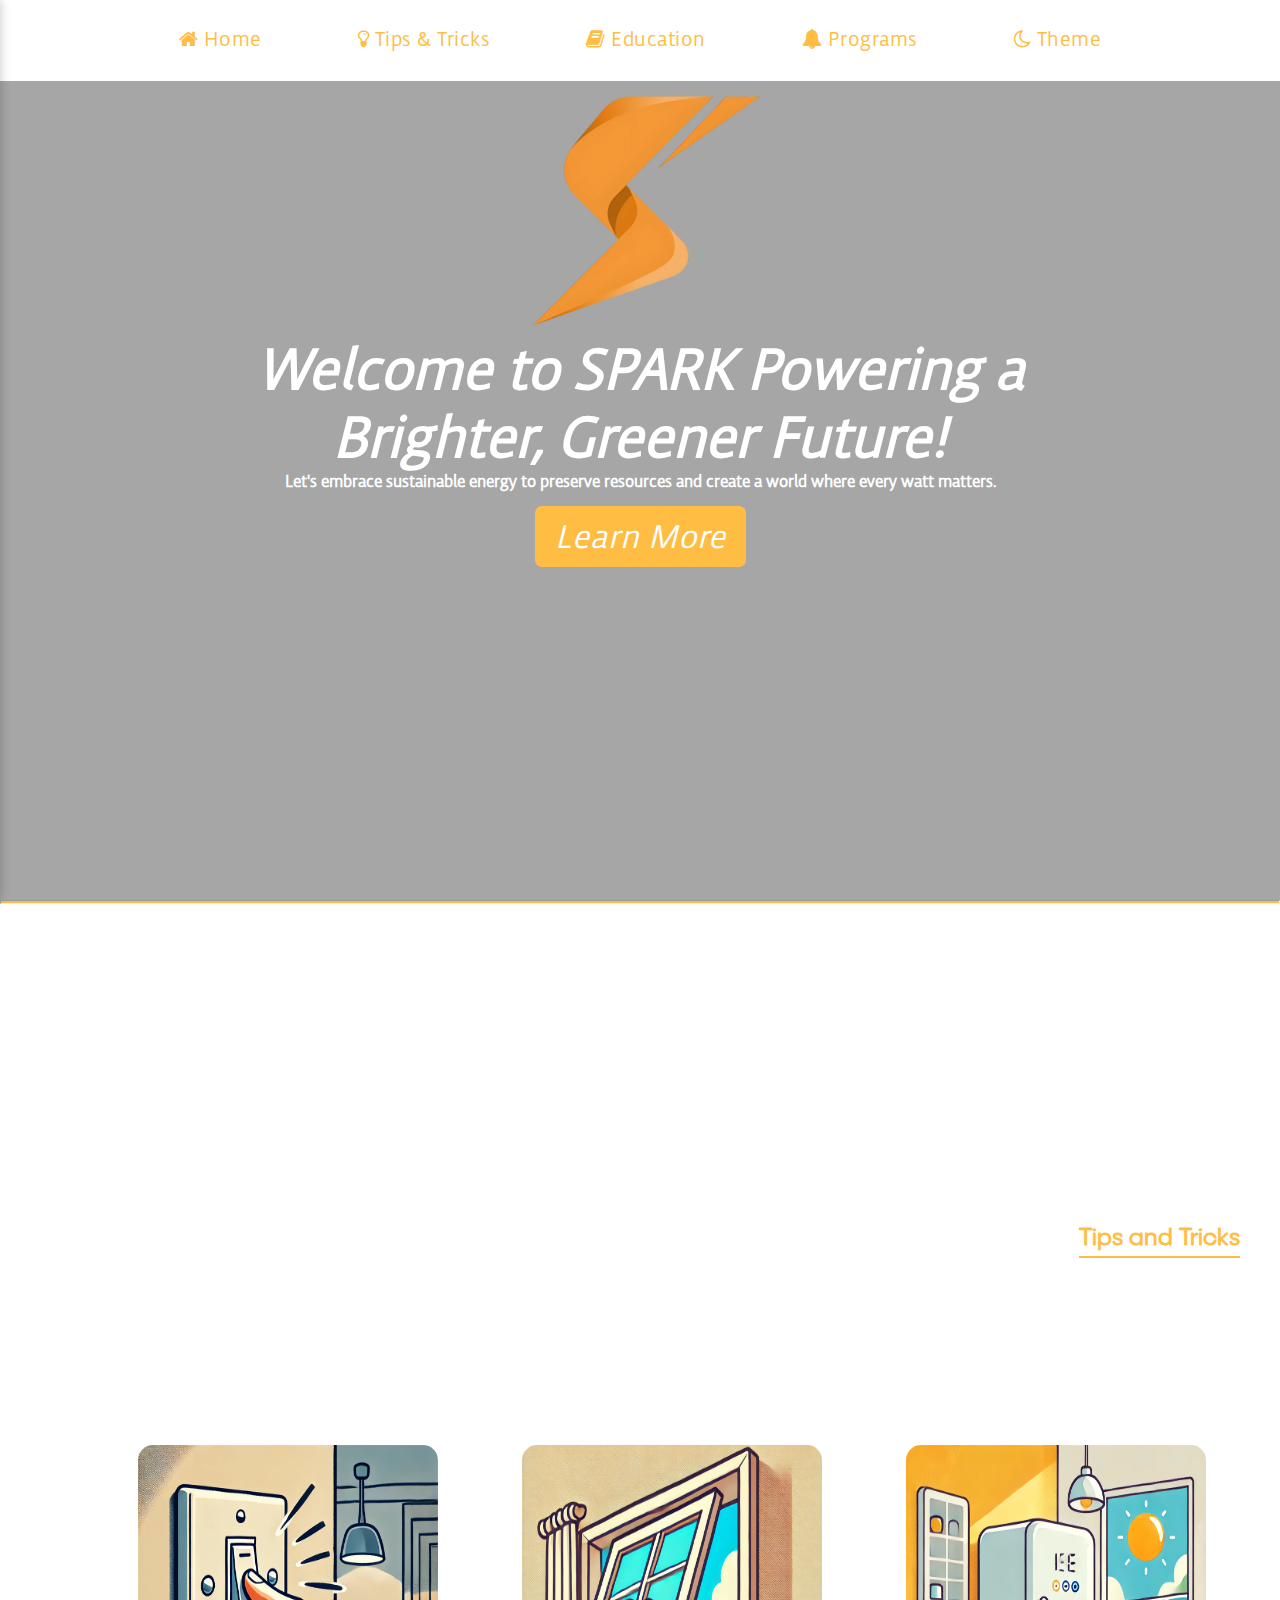
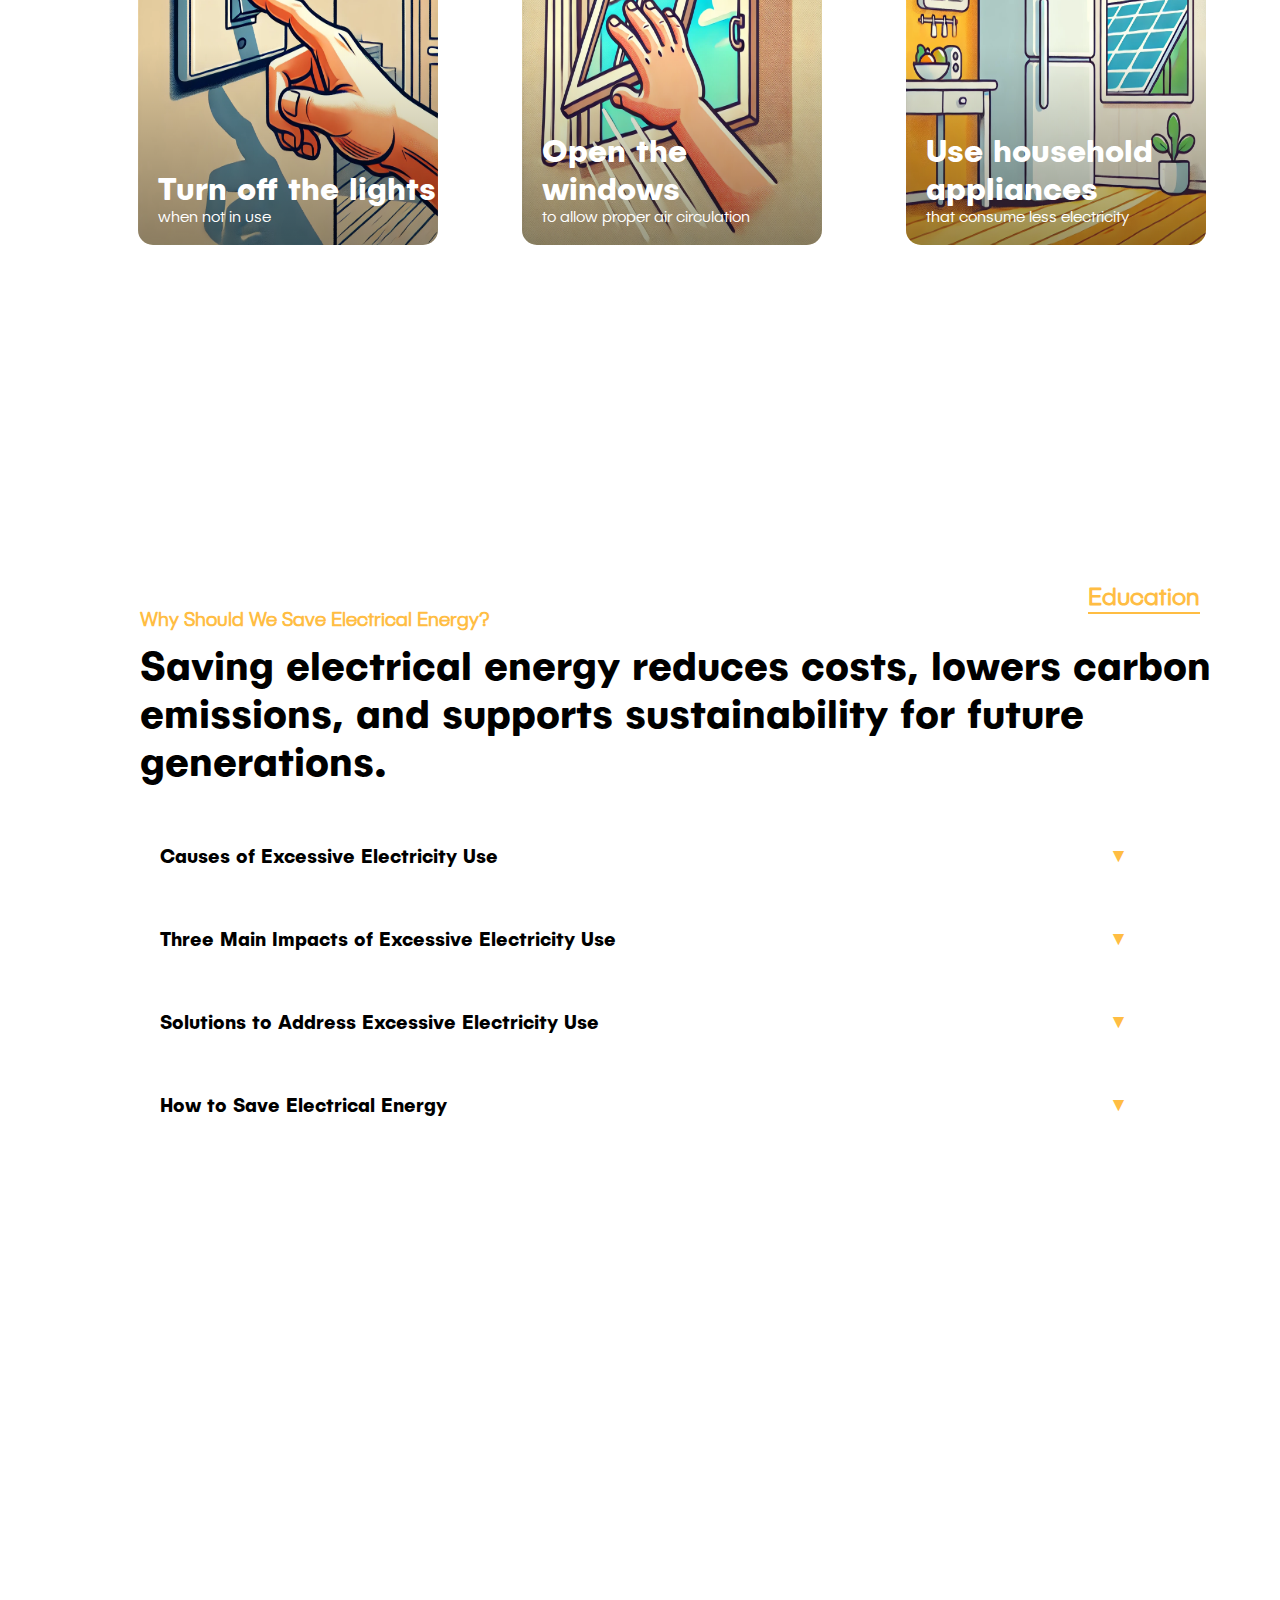
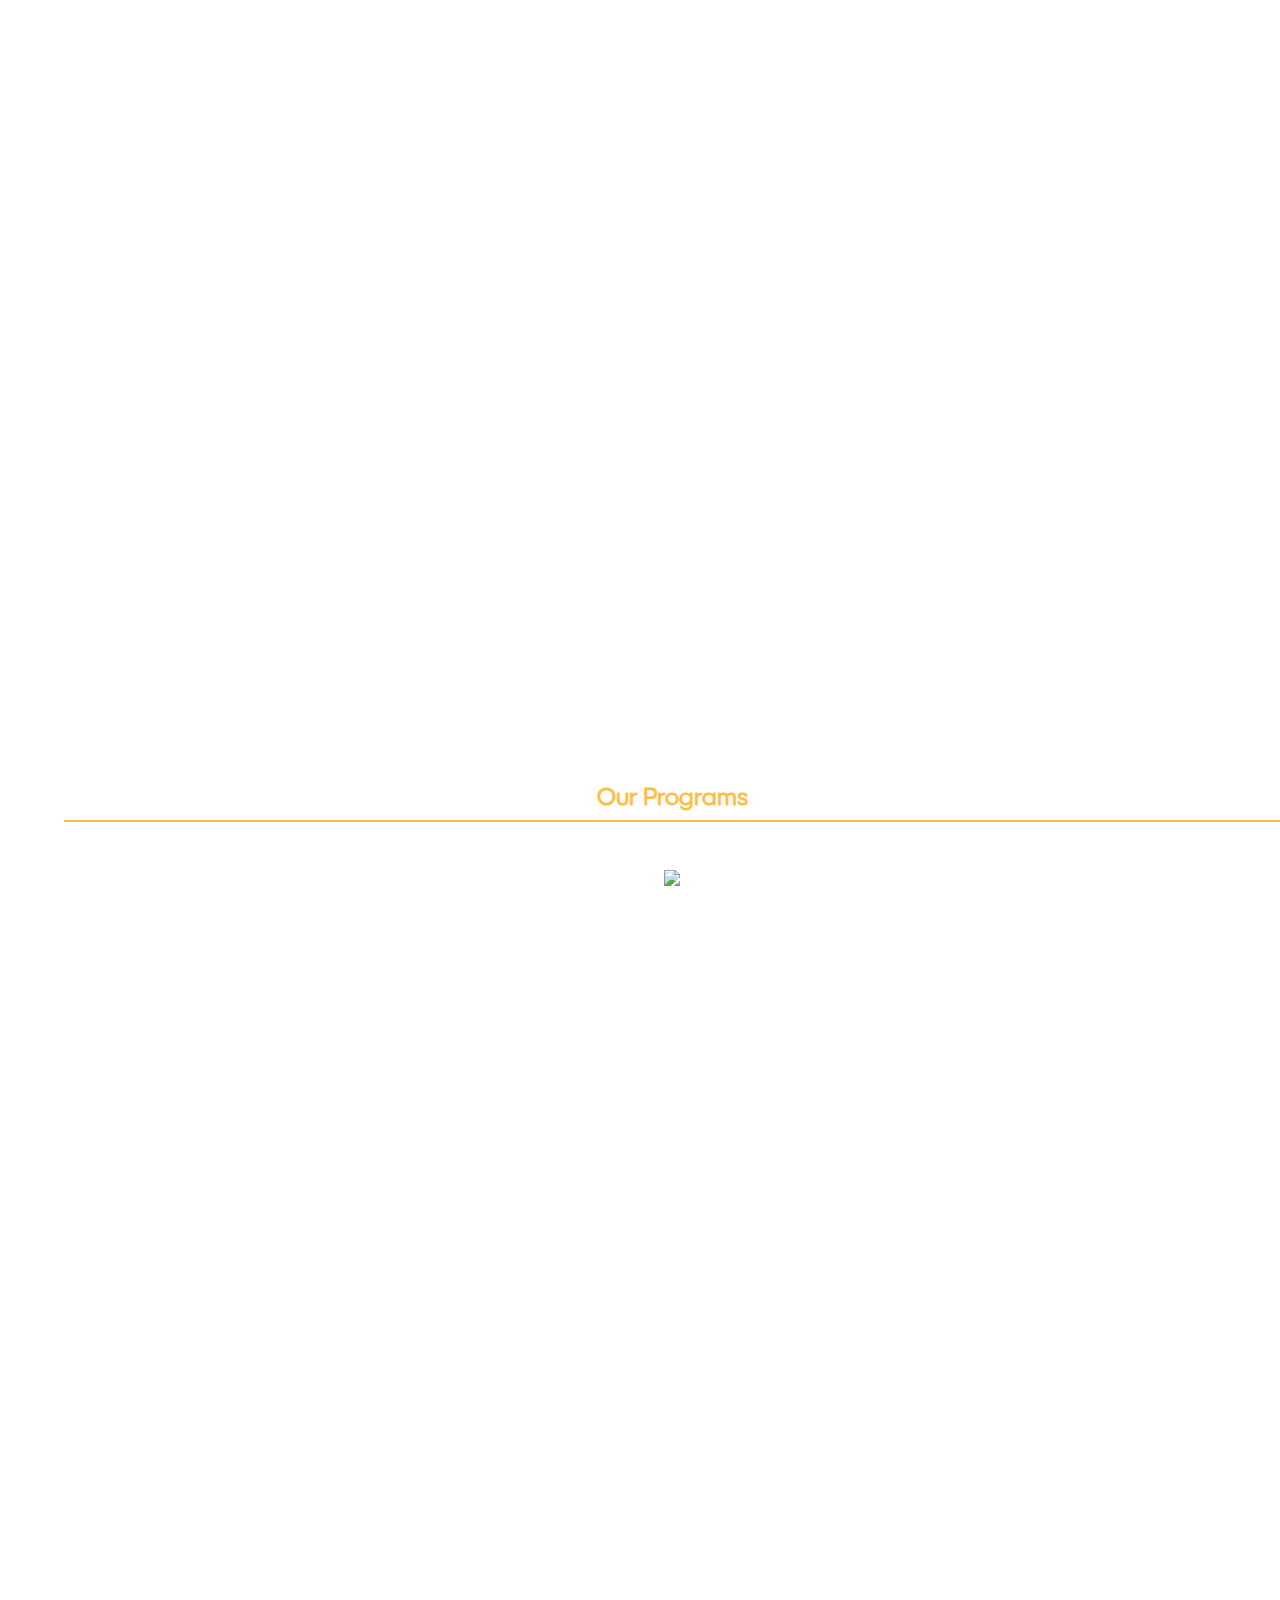
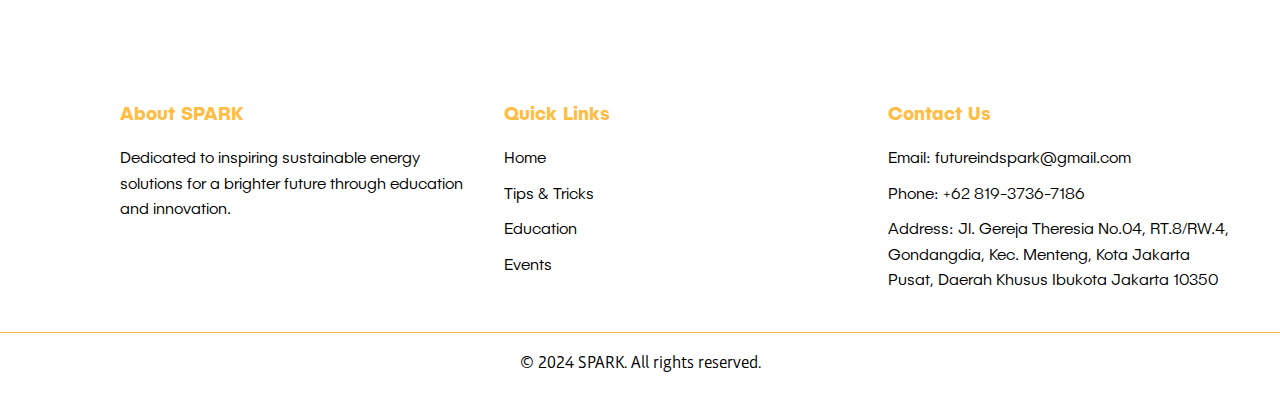
==== index.html @ 45be84cf "first commit" ====
<!DOCTYPE html>
<html lang="en">
  <head>
    <meta charset="UTF-8" />
    <meta name="viewport" content="width=device-width, initial-scale=1.0" />
    <title>S.P.A.R.K.</title>
    <link rel="stylesheet" href="style.css" />
    <link
      rel="stylesheet"
      href="https://cdnjs.cloudflare.com/ajax/libs/font-awesome/4.7.0/css/font-awesome.min.css"
    />
  </head>
  <body>
    <div class="absolute-nav">
      <img src="img/Spark.svg" alt="" />
      <div class="items">
        <a href="#home"><i class="fa fa-home" aria-hidden="true"></i></a>
        <a href="#tat"><i class="fa fa-lightbulb-o" arxia-hidden="true"></i></a>
        <a href="#education"><i class="fa fa-book" aria-hidden="true"></i></a>
        <a href="#event"><i class="fa fa-bell" aria-hidden="true"></i></a>
        <a href="#" id="darkModeToggleLeft"
          ><i class="fa fa-moon-o" aria-hidden="true"></i
        ></a>
      </div>
    </div>

      <!-- MULAI HP -->
      <div class="navhp">
        <div class="menu-icon" onclick="toggleMenu()">☰</div>
        <div class="menu">
          <div class="navhp-item">
            <a href="#home"><i class="fa fa-home" aria-hidden="true"></i>&nbsp;Home</a>
          </div>
          <div class="navhp-item">
            <a href="#tat"
              ><i class="fa fa-lightbulb-o" aria-hidden="true"></i>&nbsp;Tips &
              Tricks</a
            >
          </div>
          <div class="navhp-item">
            <a href="#education"
              ><i class="fa fa-book" aria-hidden="true"></i>&nbsp;Education</a>
          </div>
          <div class="navhp-item">
            <a href="#event"
              ><i class="fa fa-bell" aria-hidden="true"></i>&nbsp;Programs</a>
          </div>
          <div class="navhp-item">
            <a href="#" id="darkModeToggle"
              ><i class="fa fa-moon-o" aria-hidden="true"></i>&nbsp;Theme</a>
          </div>
        </div>
      </div>
      
      <script>
function toggleMenu() {
  const menu = document.querySelector('.menu');
  
  // Add or remove the 'active' class to apply the animation
  if (menu.classList.contains('active')) {
    menu.classList.remove('active');
    setTimeout(() => (menu.style.display = 'none')); // Wait for animation before hiding
  } else {
    menu.style.display = 'flex'; // Show menu
    setTimeout(() => menu.classList.add('active')); // Add 'active' after a short delay
  }
}

      </script>
<!-- END HP -->

    <div class="page-1" id="home">
      <div class="title">
        <img src="img/Spark.svg" alt="" />
        <i><h1>Welcome to SPARK Powering a Brighter, Greener Future!</h1></i>
        <h5>
          Let's embrace sustainable energy to preserve resources and create a
          world where every watt matters.
        </h5>
        <div class="btn">
          <a href="#abouts"><i>Learn More</i></a>
        </div>
      </div>
      <div class="navbar">
        <div class="navbar-item">
          <a href="#home"><i class="fa fa-home" aria-hidden="true"></i>&nbsp;Home</a>
        </div>
        <div class="navbar-item">
          <a href="#tat"
            ><i class="fa fa-lightbulb-o" aria-hidden="true"></i>&nbsp;Tips &
            Tricks</a
          >
        </div>
        <div class="navbar-item">
          <a href="#education"
            ><i class="fa fa-book" aria-hidden="true"></i>&nbsp;Education</a
          >
        </div>
        <div class="navbar-item">
          <a href="#event"
            ><i class="fa fa-bell" aria-hidden="true"></i>&nbsp;Programs</a
          >
        </div>
        <div class="navbar-item">
          <a href="#" id="darkModeToggle"
            ><i class="fa fa-moon-o" aria-hidden="true"></i>&nbsp;Theme</a
          >
        </div>
      </div>
    </div>
    <hr class="black-line1" />
    

    <div class="abot" id="abouts">
      <section id="about" class="hidden">
        <h1>About Us</h1>
        <p>
          Welcome to Spark! We are dedicated to inspiring people to adopt smart
          energy solutions for a sustainable future. <br />
          We offer innovative ideas, practical tips, and interactive games to
          help reduce electricity waste and create a better planet. <br />Join
          us in taking small steps that lead to significant changes toward
          energy-efficient and responsible living!
        </p>
      </section>
      <script>
        document.addEventListener("DOMContentLoaded", () => {
          const aboutSection = document.getElementById("about");

          const observer = new IntersectionObserver(
            (entries) => {
              entries.forEach((entry) => {
                if (entry.isIntersecting) {
                  aboutSection.classList.add("visible");
                } else {
                  aboutSection.classList.remove("visible");
                }
              });
            },
            { threshold: 0.8 }
          );

          observer.observe(aboutSection);
        });
      </script>
    </div>
    <div id="tat"></div>
    <div class="page-2">
      <h5>Tips and Tricks</h5>
      <div class="tat-box">
        <div class="tat-origin">
          <img
            src="img/DALL·E 2024-12-09 09.10.13 - A cartoon-style illustration of a hand reaching to turn off a light switch on a wall, with the hand in the motion of closing or flipping the switch do.webp"
            alt=""
          />
          <div class="text-box1">
            <h1>Turn off the lights</h1>
            <p>when not in use</p>
          </div>
        </div>
        <div class="tat-origin">
          <img
            src="img/DALL·E 2024-12-09 09.19.17 - A cartoon-style illustration of a hand reaching to open a window, with the hand in the motion of pushing the window upward. The setting is a simple, m.webp"
            alt=""
          />
          <div class="text-box1">
            <h1>Open the windows</h1>
            <p>to allow proper air circulation</p>
          </div>
        </div>
        <div class="tat-origin">
          <img
            src="img/DALL·E 2024-12-09 09.52.58 - A simple cartoon-style illustration showcasing energy-efficient appliances in a bright and cheerful indoor setting. The scene features a sleek energy-.webp"
            alt=""
          />
          <div class="text-box1">
            <h1>Use household appliances</h1>
            <p>that consume less electricity</p>
          </div>
        </div>
      </div>
    </div>

    <div class="page-3">
      <div class="jdledu" id="education"><h6>Education</h6></div>
      <div class="platform-selector">
        <div class="platforms-header">
          <h5>Why Should We Save Electrical Energy?</h5>
          <h2>
            Saving electrical energy reduces costs, lowers carbon emissions, and
            supports sustainability for future generations.
          </h2>
        </div>

        <div class="platforms-container">
          <div class="platform">
            <div class="platform-title">
              <h3>Causes of Excessive Electricity Use</h3>
              <span class="arrow">&#9660;</span>
            </div>
            <div class="platform-body">
              <p>
                • Inefficient electrical devices, such as incandescent bulbs.
                <br />
                • Electronics left on or in standby mode. <br />
                • Improper temperature settings on air conditioners and heaters.
                <br />
                • Habits like forgetting to turn off lights or electrical
                appliances.
              </p>
            </div>
          </div>

          <div class="platform">
            <div class="platform-title">
              <h3>Three Main Impacts of Excessive Electricity Use</h3>
              <span class="arrow">&#9660;</span>
            </div>
            <div class="platform-body">
              <p>
                <b>• Increased Carbon Emissions : </b>Overconsumption of
                electricity from fossil fuel power plants produces greenhouse
                gases, exacerbating climate change. <br />
                <b>• Energy Crisis : </b>Excessive use accelerates the depletion
                of non-renewable energy resources such as coal and natural gas.
                <br />
                <b>• High Electricity Bills : </b>Inefficient energy use
                directly raises household and business operating costs.
              </p>
            </div>
          </div>

          <div class="platform">
            <div class="platform-title">
              <h3>Solutions to Address Excessive Electricity Use</h3>
              <span class="arrow">&#9660;</span>
            </div>
            <div class="platform-body">
              <p>
                <b>• Reduce Carbon Emissions : </b>Use renewable energy sources,
                such as solar panels or eco-friendly alternatives, to replace
                fossil fuels. <br />
                <b>• Improve Energy Efficiency : </b>Utilize energy-saving
                devices and turn off electronics when not in use to minimize
                consumption. <br />
                <b>• Cost Management : </b>Educate the public about efficient
                consumption patterns and promote smart technologies like smart
                meters to help control energy usage.
              </p>
            </div>
          </div>

          <div class="platform">
            <div class="platform-title">
              <h3>How to Save Electrical Energy</h3>
              <span class="arrow">&#9660;</span>
            </div>
            <div class="platform-body">
              <p>
                • Use energy-efficient appliances. <br />
                • Turn off electrical devices when not in use. <br />
                • Maximize the use of natural light during the day. <br />
                • Choose LED lights, which consume less energy. <br />
                • Regularly inspect and maintain electrical devices to ensure
                efficiency
              </p>
            </div>
          </div>
        </div>
        <div class="gem" id="game">
          <section id="gems" class="hidden">
          <div class="jdlgem">
            <h3>Ready to Play?</h3>
            <p>
              Now that you’ve explored the basics of energy-saving, <br />it’s
              time to test your knowledge! <br />This game will challenge what
              you’ve learned in <br />
              a fun and interactive way. <br /><br />Are you ready to make smart
              energy choices?
            </p>
          </div>
          <div class="robot-container">
            <div class="cet" id="chat-bubble"><h1>!</h1></div>
            <img id="robot" src="img/SPARK-MASCOT.png" alt="Sparky Robot" />
            <div class="klik">
              <h2>Click Me!</h2>  
            </div>
          </div>                   
          <script>
const robot = document.getElementById('robot');
const chatBubble = document.getElementById('chat-bubble');
const robotContainer = document.querySelector('.robot-container'); // Ensure correct reference to the container

// Array of dialogues
const dialogues = [
"Hi, I’m Sparky! Ready to save energy and make smart choices together?",
  "Let’s explore ways to use energy efficiently. Are you with me?",
  "Saving energy isn’t just smart it’s fun! Let’s go!",
  "Every small step matters. Let’s make a big difference together!",
  "Ready to test your energy-saving knowledge? Let’s start!"
];

let firstClick = true; // Flag to track the first click

// Event listener for robot click
robot.addEventListener('click', () => {
  let dialogue;

  if (firstClick) {
    dialogue = "Hi, I’m Sparky! Ready to save energy and make smart choices together?";
    firstClick = false; // Reset the flag after the first click
  } else {
    dialogue = dialogues[Math.floor(Math.random() * dialogues.length)];
  }

  chatBubble.textContent = dialogue;
  chatBubble.style.display = 'block';
});

// Event listener for clicking outside the robot container
document.addEventListener('click', (event) => {
  if (!robotContainer.contains(event.target)) {
    chatBubble.style.display = 'none';
  }
});

          </script>

          <div class="btn play-btn">
            <a href="quiz.html"><i>Let's Play</i></a>
          </div>
        </div>

        <script>
          document.addEventListener("DOMContentLoaded", () => {
            const gemSection = document.getElementById("gems");

            const observer = new IntersectionObserver(
              (entries) => {
                entries.forEach((entry) => {
                  if (entry.isIntersecting) {
                    gemSection.classList.add("visible");
                  } else {
                    gemSection.classList.remove("visible");
                  }
                });
              },
              { threshold: 0.2 }
            );

            observer.observe(gemSection);
          });
        </script>
      </div>
    </div>

    <div class="page-4" id="event">
      <div class="jdleve">
        <h4>Our Programs</h4>
      </div>
      <!-- Slideshow container -->
<div class="slideshow-container">

  <!-- Full-width images with number and caption text -->
  <div class="mySlides fade">
    <img src="img/poster.svg" style="width:80%">
  </div>

  <div class="mySlides fade">
    <img src="img/comingsoon.svg" style="width:100%">
  </div>

  <div class="mySlides fade">
    <img src="img/comingsoon.svg" style="width:100%">
  </div>

  <!-- Next and previous buttons -->
  <a class="prev" onclick="plusSlides(-1)">&#10094;</a>
  <a class="next" onclick="plusSlides(1)">&#10095;</a>
</div>
<br>

<script>
  let slideIndex = 1;
showSlides(slideIndex);

// Next/previous controls
function plusSlides(n) {
  showSlides(slideIndex += n);
}

// Thumbnail image controls
function currentSlide(n) {
  showSlides(slideIndex = n);
}

function showSlides(n) {
  let i;
  let slides = document.getElementsByClassName("mySlides");
  let dots = document.getElementsByClassName("dot");
  if (n > slides.length) {slideIndex = 1}
  if (n < 1) {slideIndex = slides.length}
  for (i = 0; i < slides.length; i++) {
    slides[i].style.display = "none";
  }
  for (i = 0; i < dots.length; i++) {
    dots[i].className = dots[i].className.replace(" active", "");
  }
  slides[slideIndex-1].style.display = "block";
  dots[slideIndex-1].className += " active";
}
</script>
    </div>

    <script>
      window.addEventListener("scroll", function () {
        const absoluteNav = document.querySelector(".absolute-nav");
        if (window.scrollY >= window.innerHeight * 0.08) {
          absoluteNav.classList.add("show");
        } else {
          absoluteNav.classList.remove("show");
        }
      });
    </script>

    <div class="modal" id="modal1">
      <div class="modal-content">
        <span class="close">&times;</span>
        <h2>Turn off the lights when not in use</h2>
        <div class="modal-text">
          <div class="point">
            <b>Save Energy and Reduce Waste:</b>
            <p>
              Turning off lights when not in use helps conserve electricity,
              minimizing unnecessary energy consumption.
            </p>
          </div>
          <div class="point">
            <b>Lower Utility Bills:</b>
            <p>
              By switching off unused lights, households and businesses can
              reduce electricity expenses.
            </p>
          </div>
          <div class="point">
            <b>Environmental Benefits:</b>
            <p>
              Reducing energy use cuts carbon emissions, helping combat climate
              change and protect the environment.
            </p>
          </div>
          <div class="point">
            <b>Prolong Bulb Lifespan:</b>
            <p>
              Turning off lights extends the life of lightbulbs, reducing
              replacement frequency and waste.
            </p>
          </div>
          <div class="point">
            <b>Encourage Responsible Habits:</b>
            <p>
              It fosters awareness and mindfulness about energy conservation,
              creating a more sustainable future.
            </p>
          </div>
        </div>
      </div>
    </div>

    <div class="modal" id="modal2">
      <div class="modal-content">
        <span class="close">&times;</span>
        <h2>Open the windows to allow proper air circulation</h2>
        <div class="modal-text">
          <div class="point">
            <b>Reducing the use of air conditioners or fans:</b>
            <p>
              By opening windows, fresh air from outside can enter and replace
              the hot air inside the house, reducing the need to turn on cooling
              devices.
            </p>
          </div>
          <div class="point">
            <b>Improving natural ventilation:</b>
            <p>
              Natural air circulation helps maintain a comfortable room
              temperature without the need for electronic devices.
            </p>
          </div>
          <div class="point">
            <b>Reducing energy consumption:</b>
            <p>
              When indoor air circulates well, humidity and heat do not get
              trapped, reducing the need for dehumidifiers or other
              temperature-regulating devices.
            </p>
          </div>
          <div class="point">
            <b>Creating a more environmentally friendly effect:</b>
            <p>
              By reducing electricity consumption from cooling devices, carbon
              emissions from power plants are also decreased.
            </p>
          </div>
          <div class="point">
            <b>Lowering electricity costs:</b>
            <p>
              The reduced use of electricity for cooling devices results in
              lower monthly electricity bills.
            </p>
          </div>
        </div>
      </div>
    </div>

    <div class="modal" id="modal3">
      <div class="modal-content">
        <span class="close">&times;</span>
        <h2>Use household appliances that consume less electricity</h2>
        <div class="modal-text">
          <div class="point">
            <b>Reducing energy consumption:</b>
            <p>
              Using energy-efficient household appliances helps lower daily
              energy usage.
            </p>
          </div>
          <div class="point">
            <b>Lowering electricity costs:</b>
            <p>
              Appliances with low power consumption can help reduce monthly
              electricity bills.
            </p>
          </div>
          <div class="point">
            <b>Reducing environmental impact:</b>
            <p>
              By using less energy, greenhouse gas emissions can be minimized,
              contributing to environmental preservation.
            </p>
          </div>
          <div class="point">
            <b>Increasing energy efficiency:</b>
            <p>
              Energy-efficient appliances are designed to operate optimally with
              less electricity.
            </p>
          </div>
          <div class="point">
            <b>Supporting energy sustainability:</b>
            <p>
              Using energy-saving appliances helps reduce dependence on
              non-renewable energy resources.
            </p>
          </div>
          <div class="point">
            <b>Extending the lifespan of appliances:</b>
            <p>
              Energy-saving technology is often designed to minimize
              overheating, which prolongs the lifespan of devices.
            </p>
          </div>
        </div>
      </div>
    </div>

    <!-- Education-->

    <!-- end of Education-->

    <script>
      // Get all modals
      const modals = document.querySelectorAll(".modal");

      // Get all buttons that open modals
      const btns = document.querySelectorAll(".tat-origin");

      // Get all close buttons
      const closes = document.querySelectorAll(".close");

      // Add click event to each button
      btns.forEach((btn, index) => {
        btn.onclick = function () {
          modals[index].style.display = "block";
          document.body.style.overflow = "hidden"; // Prevent background scrolling
        };
      });

      // Add click event to all close buttons
      closes.forEach((close) => {
        close.onclick = function () {
          const modal = close.closest(".modal");
          modal.style.display = "none";
          document.body.style.overflow = "auto"; // Re-enable scrolling
        };
      });

      // Close modal when clicking outside
      window.onclick = function (event) {
        modals.forEach((modal) => {
          if (event.target == modal) {
            modal.style.display = "none";
            document.body.style.overflow = "auto"; // Re-enable scrolling
          }
        });
      };
    </script>

    <script>
      // Get both toggle buttons
      const darkModeToggle = document.getElementById("darkModeToggle");
      const darkModeToggleLeft = document.getElementById("darkModeToggleLeft");
      const moonIcon = darkModeToggle.querySelector("i");
      const moonIconLeft = darkModeToggleLeft.querySelector("i");

      // Check for saved theme preference
      const savedTheme = localStorage.getItem("theme");
      if (savedTheme) {
        document.documentElement.setAttribute("data-theme", savedTheme);
        if (savedTheme === "dark") {
          moonIcon.classList.remove("fa-moon-o");
          moonIcon.classList.add("fa-sun-o");
          moonIconLeft.classList.remove("fa-moon-o");
          moonIconLeft.classList.add("fa-sun-o");
        }
      }

      // Function to toggle theme
      function toggleTheme(e) {
        e.preventDefault();
        const currentTheme =
          document.documentElement.getAttribute("data-theme");
        const newTheme = currentTheme === "dark" ? "light" : "dark";

        // Toggle both icons
        if (newTheme === "dark") {
          moonIcon.classList.remove("fa-moon-o");
          moonIcon.classList.add("fa-sun-o");
          moonIconLeft.classList.remove("fa-moon-o");
          moonIconLeft.classList.add("fa-sun-o");
        } else {
          moonIcon.classList.remove("fa-sun-o");
          moonIcon.classList.add("fa-moon-o");
          moonIconLeft.classList.remove("fa-sun-o");
          moonIconLeft.classList.add("fa-moon-o");
        }

        // Set theme
        document.documentElement.setAttribute("data-theme", newTheme);
        localStorage.setItem("theme", newTheme);
      }

      // Add click listeners to both buttons
      darkModeToggle.addEventListener("click", toggleTheme);
      darkModeToggleLeft.addEventListener("click", toggleTheme);
    </script>

    <!-- Add this script before closing body tag -->
    <script>
      // Platform accordion functionality
      document.addEventListener("DOMContentLoaded", function () {
        const platforms = document.querySelectorAll(".platform");

        platforms.forEach((platform) => {
          const title = platform.querySelector(".platform-title");
          const body = platform.querySelector(".platform-body");

          // Set initial height to 0
          body.style.maxHeight = "0px";

          title.addEventListener("click", () => {
            const isActive = platform.classList.contains("active");

            // Close all platforms
            platforms.forEach((p) => {
              p.classList.remove("active");
              p.querySelector(".platform-body").style.maxHeight = "0px";
            });

            // If this platform wasn't active, open it
            if (!isActive) {
              platform.classList.add("active");
              body.style.maxHeight = body.scrollHeight + "px";
            }
          });
        });
      });
    </script>

    <footer class="footer">
      <div class="footer-content">
        <div class="footer-section">
          <h3>About SPARK</h3>
          <p>
            Dedicated to inspiring sustainable energy solutions for a brighter
            future through education and innovation.
          </p>
        </div>
        <div class="footer-section">
          <h3>Quick Links</h3>
          <a href="#">Home</a>
          <a href="#tat">Tips & Tricks</a>
          <a href="#">Education</a>
          <a href="quiz.html">Events</a>
        </div>
        <div class="footer-section">
          <h3>Contact Us</h3>
          <p>Email: futureindspark@gmail.com</p>
          <p>Phone: +62 819-3736-7186</p>
          <p>
            Address: Jl. Gereja Theresia No.04, RT.8/RW.4, Gondangdia, Kec.
            Menteng, Kota Jakarta Pusat, Daerah Khusus Ibukota Jakarta 10350
          </p>
        </div>
      </div>
      <div class="footer-bottom">
        <p>&copy; 2024 SPARK. All rights reserved.</p>
      </div>
    </footer>
  </body>
</html>
---- style.css ----
* {
  margin: 0;
  padding: 0;
  font-family: var(--mainfont);
  transition: background-color 0.3s ease, color 0.3s ease;
}
html {
  overflow-x: hidden;
}
body {
  overflow-x: hidden;
  background-color: var(--background-color);
  color: var(--text-color);
  transition: all 0.3s ease;
}
@font-face {
  font-family: "Tipperary";
  src: url("./fonts/Tipperary\ eText\ W01\ Regular.ttf") format("truetype");
}
@font-face {
  font-family: "PublicaSansRound-Bd";
  src: url("./fonts/PublicaSansRound-Bd.otf") format("truetype");
}
@font-face {
  font-family: "PublicaSansRound-Lt";
  src: url("./fonts/PublicaSansRound-Lt.otf") format("truetype");
}
:root {
  --mainfont: Tipperary;
  --secondaryfont: PublicaSansRound-Bd;
  --thirdfont: PublicaSansRound-Lt;
  --maincolor: #ffbd43;
  --background-color: white;
  --text-color: black;
  --nav-bg: white;
  --modal-bg: white;
  --gradient-color: rgba(0, 0, 0, 0.4);
  --gradient-opacity: 0.4;
}

/* Dark mode colors */
[data-theme="dark"] {
  --background-color: #1a1a1a;
  --text-color: white;
  --nav-bg: #2d2d2d;
  --modal-bg: #2d2d2d;
  --gradient-color: rgba(0, 0, 0, 0.6);
  --gradient-opacity: 0.6;
}

@media screen and (min-width: 1200px) {
  .navhp {
    display: none;
  }
  .absolute-nav {
    width: 5%;
    height: 100vh;
    background-color: var(--nav-bg);
    position: fixed;
    z-index: 100;
    display: flex;
    flex-direction: column;
    justify-content: flex-start;
    align-items: center;
    transform: translateX(-100%);
    transition: transform 0.3s ease;
    box-shadow: 0px 0px 10px rgba(0, 0, 0, 0.233);
  }

  .absolute-nav.show {
    transform: translateX(0);
  }
  .absolute-nav img {
    width: 100%;
    padding: 1rem;
    margin-bottom: 2rem;
  }
  .items {
    display: flex;
    flex-direction: column;
    gap: 3.5rem;
    align-items: center;
  }

  .items a {
    display: flex;
    justify-content: center;
    align-items: center;
    width: 40px;
    height: 40px;
    border-radius: 7px;
    color: var(--maincolor);
    text-decoration: none;
    overflow: hidden;
    transition: all 0.2s ease-in;
    position: relative;
  }

  .items a i {
    font-size: 1.5rem;
  }

  .items a:hover {
    background: var(--maincolor);
    box-shadow: 0 0 30px 5px var(--maincolor);
    transition: all 0.2s ease-out;
    color: white;
    cursor: pointer;
  }

  .items a::before {
    content: "";
    display: block;
    width: 0;
    height: 86%;
    position: absolute;
    top: 7%;
    left: 0;
    opacity: 0;
    background: #fff;
    box-shadow: 0 0 50px 30px #fff;
    transform: skewX(-20deg);
    transition: transform 0.5s ease-in-out;
  }

  .items a:hover::before {
    animation: sh02 0.5s 0s linear;
  }
  .navp {
    display: none;
  }
  .navbar {
    width: 100%;
    height: 9vh;
    position: absolute;
    top: 0px;
    left: 50%;
    transform: translateX(-50%);
    display: flex;
    justify-content: center;
    align-items: center;
    gap: 3.5rem;
    background-color: var(--nav-bg);
    transition: all 0.3s ease;
  }
  .navbar-item a {
    display: inline-block; /* Ensure it behaves like a button */
    position: relative;
    padding: 10px 20px;
    border-radius: 7px;
    font-size: 20px;
    color: var(--maincolor);
    text-decoration: none; /* Remove underline */
    overflow: hidden;
    box-shadow: 0 0 0 0 transparent;
    transition: all 0.2s ease-in; /* Smooth transition */
    font-weight: 500;
    letter-spacing: 0.5px;
  }

  .navbar-item a:hover {
    background: var(--maincolor);
    box-shadow: 0 0 30px 5px var(--maincolor);
    transition: all 0.2s ease-out;
    color: white;
  }

  .navbar-item a:hover::before {
    animation: sh02 0.5s 0s linear;
  }

  .navbar-item a::before {
    content: "";
    display: block;
    width: 0;
    height: 86%;
    position: absolute;
    top: 7%;
    left: 0;
    opacity: 0;
    background: #fff;
    box-shadow: 0 0 50px 30px #fff;
    transform: skewX(-20deg);
    transition: transform 0.5s ease-in-out;
  }

  @keyframes sh02 {
    from {
      opacity: 0;
      left: 0%;
    }

    50% {
      opacity: 1;
    }

    to {
      opacity: 0;
      left: 100%;
    }
  }

  .navbar-item a:active {
    box-shadow: 0 0 0 0 transparent;
    transform: scale(0.95); /* Slight scaling effect on click */
    transition: transform 0.1s ease-in;
  }

  .page-1 {
    background-image: linear-gradient(
        rgba(0, 0, 0, 0.349),
        rgba(0, 0, 0, 0.349)
      ),
      url(img/bg\ landing.png);
    background-size: cover;
    background-position: center;
    height: 100vh;
    width: 100%;
    position: relative;
    overflow: hidden;
    padding-top: 0;
  }
  .abot {
    height: 33vh;
    width: 100%;
    padding-top: 1rem;
    text-align: center;
  }
  .abot h1 {
    font-family: var(--secondaryfont);
  }
  .hidden {
    margin-top: 3vw;
    margin-bottom: 3vw;
    opacity: 0;
    transform: translateY(35px);
    transition: opacity 2s ease-out, transform 2s ease-out;
  }
  .visible {
    opacity: 1;
    transform: translateY(0);
  }
  .black-line {
    width: 100%;
    height: 4px;
    background-color: var(--maincolor);
    box-shadow: 0 0 10px 2px #fff, 0 0 20px 4px #fff; /* White glow effect */
    animation: glow 1.5s infinite alternate;
    box-shadow: 0 0 10px #ffbd43 0 0 20px #ffbd43, 0 0 30px #ffbd43,
      0 0 40px #ffbd43; /* Creates a strong neon glow */
    animation: neonGlow 1.5s infinite alternate;
  }

  @keyframes neonGlow {
    0% {
      box-shadow: 0 0 5px #ffbd43, 0 0 10px #ffbd43, 0 0 20px #ffbd43;
    }
    100% {
      box-shadow: 0 0 15px #ffbd43, 0 0 30px #ffbd43, 0 0 40px #ffbd43; /* Brighter glow intensity */
    }
  }

  .black-line1 {
    width: 100%;
    height: 4px;
    background-color: var(--maincolor);
    box-shadow: 0 0 10px 2px #fff, 0 0 20px 4px #fff; /* White glow effect */
    animation: glow 1.5s infinite alternate;
    box-shadow: 0 0 10px #ffbd43 0 0 20px #ffbd43, 0 0 30px #ffbd43,
      0 0 40px #ffbd43; /* Creates a strong neon glow */
    animation: neonGlow 1.5s infinite alternate;
  }

  .abot p {
    font-family: var(--thirdfont);
    line-height: 2;
    margin-top: 1vw;
  }
  .page-1 .title {
    width: 100%;
    height: fit-content;
    margin-right: auto;
    margin-left: auto;
    z-index: 2;
    position: relative;
    text-align: center;
    justify-content: center;
    position: relative;
    top: 5rem;
    color: white;
    transition: 500ms;
  }
  .page-1 h1 {
    font-size: 3.5rem;
    width: 75%;
    margin-right: auto;
    margin-left: auto;
  }
  .page-1 h5 {
    font-size: 1rem;
  }
  .page-1 .title:hover {
    filter: drop-shadow(1px 1px 20px #ffdb9a);
  }
  .page-1 .tbl {
    background-color: rgba(0, 0, 0, 0.432);
    border-radius: 10px;
    border-color: white;
    padding: 1rem;
    padding-left: 2rem;
    border: 1px solid;
    padding-right: 2rem;
    color: white;
    margin-top: 3rem;
    text-decoration: none;
  }
  .page-1 .title img {
    width: 35%;
  }
  .page-1 .title a {
    position: relative;
    top: 15px;
    text-decoration: none;
    font-size: 2rem;
    color: white;
    font-family: var(--thirdfont);
    background: var(--maincolor);
  }

  .page-2 {
    width: 100%;
    height: 100vh;
    position: relative;
    background-color: var(--background-color);
    transition: all 0.3s ease;
    padding-top: 80px;
  }
  .page-2 h5 {
    position: absolute;
    right: 40px;
    top: 20px;
    color: var(--maincolor);
    font-size: 1.5rem;
    border-bottom: solid 2px;
    border-color: var(--maincolor);
    padding-bottom: 6px;
    font-family: var(--thirdfont);
  }
  .tat-box {
    width: 90%;
    margin-left: 7.5%;
    height: 25rem;
    position: relative;
    top: 20%;
    display: flex;
    flex-direction: row;
    justify-content: space-around;
    align-items: center;
  }
  .tat-origin {
    position: relative;
    border-radius: 15px;
    height: 100%;
    width: 26%;
    transition: transform 0.3s ease;
  }

  .tat-origin::after {
    content: "";
    position: absolute;
    bottom: 0;
    left: 0;
    width: 100%;
    height: 50%;
    background: linear-gradient(
      to top,
      rgba(0, 0, 0, var(--gradient-opacity)),
      transparent
    );
    border-radius: 15px;
    pointer-events: none;
    transition: opacity 0.3s ease;
  }

  .tat-origin img {
    width: 100%;
    height: 100%;
    border-radius: 15px;
    transition: all 0.3s ease;
  }
  .tat-origin:hover {
    transform: scale(1.05);
  }
  .tat-origin:hover img {
    filter: brightness(0.8);
  }
  .tat-box:has(.tat-origin:hover) .tat-origin img {
    filter: blur(10px);
  }
  .tat-origin:hover img {
    filter: brightness(0.8) !important;
  }
  .text-box1 {
    position: absolute;
    left: 20px;
    bottom: 20px;
    z-index: 1; /* Ensure text stays above gradient */
  }
  .text-box1 h1 {
    color: white;
    text-shadow: 2px 2px 2px --maincolor;
    font-family: var(--secondaryfont);
  }
  .text-box1 p {
    color: white;
    font-family: var(--thirdfont);
  }
  .btn a {
    display: inline-block; /* Ensure it behaves like a button */
    position: relative;
    padding: 10px 20px;
    border-radius: 7px;
    font-size: 20px;
    color: white;
    background-color: var(--maincolor);
    text-decoration: none; /* Remove underline */
    overflow: hidden;
    box-shadow: 0 0 0 0 transparent;
    transition: all 0.2s ease-in; /* Smooth transition */
    font-weight: 500;
    letter-spacing: 1px;
  }

  .btn a:hover {
    background: var(--maincolor);
    box-shadow: 0 0 30px 5px var(--maincolor);
    transition: all 0.2s ease-out;
    color: white;
  }

  .btn a:hover::before {
    animation: sh02 0.5s 0s linear;
  }

  .btn a::before {
    content: "";
    display: block;
    width: 0;
    height: 86%;
    position: absolute;
    top: 7%;
    left: 0;
    opacity: 0;
    background: #fff;
    box-shadow: 0 0 50px 30px #fff;
    transform: skewX(-20deg);
    transition: transform 0.5s ease-in-out;
  }

  @keyframes sh02 {
    from {
      opacity: 0;
      left: 0%;
    }

    50% {
      opacity: 1;
    }

    to {
      opacity: 0;
      left: 100%;
    }
  }

  .btn a:active {
    box-shadow: 0 0 0 0 transparent;
    transform: scale(0.95); /* Slight scaling effect on click */
    transition: transform 0.1s ease-in;
  }

  /* Modal styles */
  .close {
    position: absolute;
    top: 10px;
    right: 10px;
    width: 40px;
    height: 40px;
    display: flex;
    align-items: center;
    justify-content: center;
    font-size: 1.5rem;
    border-radius: 50%;
    background-color: var(--maincolor, yellow);
    z-index: 1001;

    color: white;
    cursor: pointer;
    transition: transform 0.3s ease, background-color 0.3s ease;
  }

  .close:hover {
    background-color: orange;
    transform: rotate(90deg);
  }
  .modal {
    display: none;
    position: fixed;
    z-index: 1000;
    left: 0;
    top: 0;
    width: 100%;
    height: 100vh;
    background-color: rgba(0, 0, 0, 0.4);
    overflow: hidden;
  }

  .modal.closing {
    opacity: 0;
    pointer-events: none;
  }

  .modal-content {
    background-color: var(--modal-bg);
    margin: 5% auto;
    padding: 20px;
    width: 90%;
    height: 100vh;
    box-shadow: 0 5px 15px rgba(0, 0, 0, 0.3);
    border-radius: 10px;
    position: relative;
    animation: modalSlide 0.5s ease-out;
    will-change: transform;
    color: var(--text-color);
    transition: all 0.3s ease;
    overflow: hidden;
  }

  @keyframes modalSlide {
    from {
      transform: translateY(1000px);
      opacity: 0;
    }
    to {
      transform: translateY(0);
      opacity: 1;
    }
  }

  @keyframes modalSlideOut {
    from {
      transform: translateY(0);
      opacity: 1;
    }
    to {
      transform: translateY(1000px);
      opacity: 0;
    }
  }

  .modal.closing .modal-content {
    animation: modalSlideOut 0.5s ease-out;
  }

  .modal-text {
    padding: 20px;
  }

  .point {
    margin-bottom: 20px;
  }

  .point b {
    display: block;
    margin-bottom: 5px;
  }

  .point p {
    margin: 0;
    padding-left: 20px;
  }

  .modal-content h2 {
    margin-bottom: 20px;
    font-family: var(--thirdfont);
    color: var(--maincolor);
  }

  .modal-content p {
    margin-bottom: 30px;
    line-height: 1.6;
    font-family: var(--thirdfont);
  }

  .modal-buttons {
    display: flex;
    gap: 15px;
    justify-content: flex-end;
  }

  .modal-button {
    padding: 10px 20px;
    border: none;
    border-radius: 4px;
    cursor: pointer;
    font-size: 16px;
    transition: all 0.3s ease;
  }

  .primary-button {
    background-color: var(--maincolor);
    color: white;
  }

  .primary-button:hover {
    background-color: #e5a93d;
  }

  .secondary-button {
    background-color: #f5f5f5;
    color: #333;
  }

  .secondary-button:hover {
    background-color: #e0e0e0;
  }

  /* Make tat-origin clickable */
  .tat-origin {
    cursor: pointer;
  }

  /* edukasi */

  #edu {
    width: 100vw;
    height: 85vh;
  }

  #edu h1 {
    width: fit-content;
    margin: 50px 100px;
    text-align: left;
    color: #f6b430;
    border-bottom: solid #f6b430;
  }

  /* isi edu */

  .container {
    width: 75%;
    margin: 0 auto;
  }

  #edu .container h2 {
    text-align: center;
    margin: 40px 0;
    font-size: 30px;
  }

  .edu-con {
    width: 100%;
    display: flex;
    align-items: center;
    justify-content: space-between;
  }

  .edu-desk {
    width: 40%;
    display: flex;
    flex-direction: column;
    align-items: center;
    text-align: center;
  }

  .edu-desk p {
    margin-top: 20px;
  }

  .de-edu {
    width: 50%;
    height: 400px;
    display: flex;
    flex-wrap: wrap;
    justify-content: space-between;
  }

  .edu-box {
    width: 45%;
  }

  /* end of edukasi */

  /* Popular Platforms Section */
  .page-3 {
    padding: 10px 20px;
    background-color: var(--background-color);
    transition: all 0.3s ease;
    position: relative;
    height: 200vh;
    width: 100%;
    padding-top: 80px;
  }
  .page-3 .jdledu h6 {
    position: absolute;
    right: 80px;
    margin-bottom: 20px;
    font-family: var(--thirdfont);
    color: var(--maincolor);
    padding-bottom: 2px;
    border-bottom: solid 2px var(--maincolor);
    border-color: var(--maincolor);
    font-size: 1.5rem;
  }
  .platforms-header {
    max-width: 1200px;
    margin: 0 auto 40px;
  }
  .platform-selector {
    margin-left: 120px;
  }
  .platforms-header h5 {
    color: var(--maincolor);
    font-size: 1.2rem;
    margin-bottom: 10px;
    font-family: var(--thirdfont);
    margin-top: 2vw;
  }

  .platforms-header h2 {
    color: var(--text-color);
    font-size: 2.5rem;
    font-family: var(--secondaryfont);
  }

  .platforms-container {
    max-width: 1200px;
    margin: 0 auto;
    display: flex;
    flex-direction: column;
    gap: 20px;
  }

  .platform {
    background-color: var(--nav-bg);
    border-radius: 15px;
    overflow: hidden;
    transition: all 0.3s ease;
    width: 90%;
  }

  .platform-title {
    padding: 20px;
    display: flex;
    justify-content: space-between;
    align-items: center;
    cursor: pointer;
    user-select: none;
  }

  .platform-title h3 {
    color: var(--text-color);
    font-family: var(--secondaryfont);
    font-size: 1.2rem;
    margin: 0;
  }

  .arrow {
    color: var(--maincolor);
    transition: transform 0.3s ease;
    font-size: 1.2rem;
  }

  .platform.active .arrow {
    transform: rotate(180deg);
  }

  .platform-body {
    max-height: 0;
    overflow: hidden;
    transition: max-height 0.3s ease-in-out;
    padding: 0 20px;
  }

  .platform.active .platform-body {
    max-height: 500px;
    padding: 0 20px 20px;
  }

  .platform-body p {
    color: var(--text-color);
    font-family: var(--thirdfont);
    line-height: 1.6;
    margin: 0;
    opacity: 0;
    transform: translateY(20px);
    transition: all 0.3s ease;
  }
  .platform-body b {
    font-family: var(--secondaryfont);
  }
  .platform.active .platform-body p {
    opacity: 1;
    transform: translateY(0);
  }

  .platform:hover {
    transform: translateX(10px);
  }
  .gem {
    margin-top: 10rem;
    height: 65vh;
    width: 95%;
  }
  .gem h3 {
    font-family: var(--secondaryfont);
    color: var(--maincolor);
    font-size: 3rem;
  }
  .gem p {
    color: var(--text-color);
    font-family: var(--secondaryfont);
    font-size: 1.2rem;
    margin-bottom: 1.5rem;
    margin-top: 2rem;
  }
  .jdlgem {
    line-height: 1.5;
  }
  .gem .robot-container {
    width: 50%;
    height: 400px;
    position: relative;
    left: 50%;
    bottom: 300px;
    display: flex; /* Enables flexbox */
    flex-direction: column; /* Stack elements vertically */
    align-items: center; /* Center-align children horizontally */
    justify-content: center; /* Center-align children vertically */
    text-align: center; /* Ensures inline elements are centered */
  }

  .gem .robot-container .klik h2 {
    font-family: var(--mainfont);
    color: var(--maincolor);
    padding: 20px 30px;
    border-radius: 15px;
    transform: rotate(-2deg);
    width: fit-content;
    animation: float 2s infinite ease-in-out;
  }

  #chat-bubble {
    display: flex;
    font-weight: bold;
    background: var(--maincolor);
    color: white;
    width: fit-content;
    border-radius: 10px;
    padding: 15px 40px;
    box-shadow: 0 0 30px 5px var(--maincolor);
    font-family: var(--thirdfont);
    font-size: 14px;
    text-align: center;
    animation: fade-in 0.3s ease-in-out;
    margin-bottom: 30px;
  }

  #robot {
    width: 300px;
    cursor: pointer;
    animation: float 2s infinite ease-in-out;
  }

  .play-btn {
    position: absolute;
    top: 20rem;
  }

  @keyframes float {
    0%,
    100% {
      transform: translateY(0);
    }
    50% {
      transform: translateY(-10px);
    }
  }

  @keyframes fade-in {
    from {
      opacity: 0;
    }
    to {
      opacity: 1;
    }
  }

  /* Page-4 */
  .page-4 {
    height: 100vh;
    width: 95%;
    margin-left: 5%;
    padding-top: 80px;
    margin-bottom: 60px;
  }
  .page-4 h4 {
    text-align: center;
    font-family: var(--thirdfont);
    color: var(--maincolor);
    padding-bottom: 10px;
    margin-bottom: 10px;
    border-bottom: solid 2px var(--maincolor);
    border-color: var(--maincolor);
    font-size: 1.5rem;
  }

  * {
    box-sizing: border-box;
  }

  /* Slideshow container */
  .slideshow-container {
    max-width: 1000px;
    position: relative;
    margin: auto;
  }

  /* Hide the images by default */
  .mySlides {
    display: none;
    margin-top: 3rem;
  }
  .slideshow-container .mySlides {
    align-items: center;
    text-align: center;
    justify-content: center;
    display: flex;
  }

  /* Next & previous buttons */
  .prev,
  .next {
    cursor: pointer;
    position: absolute;
    top: 50%;
    width: auto;
    margin-top: -22px;
    padding: 16px;
    color: white;
    font-weight: bold;
    font-size: 18px;
    transition: 0.6s ease;
    border-radius: 0 3px 3px 0;
    user-select: none;
  }

  /* Position the "next button" to the right */
  .next {
    right: 0;
    border-radius: 3px 0 0 3px;
  }

  /* On hover, add a black background color with a little bit see-through */
  .prev:hover,
  .next:hover {
    background-color: rgba(0, 0, 0, 0.8);
  }

  /* Caption text */
  .text {
    color: #f2f2f2;
    font-size: 15px;
    padding: 8px 12px;
    position: absolute;
    bottom: 8px;
    width: 100%;
    text-align: center;
  }

  /* Number text (1/3 etc) */
  .numbertext {
    color: #f2f2f2;
    font-size: 12px;
    padding: 8px 12px;
    position: absolute;
    top: 0;
  }
  /* Fading animation */
  .fade {
    animation-name: fade;
    animation-duration: 1.5s;
  }

  @keyframes fade {
    from {
      opacity: 0.4;
    }
    to {
      opacity: 1;
    }
  }
  /* Simple fade in animation */
  .char {
    opacity: 0;
    transition: opacity 0.15s ease;
    display: inline-block;
  }

  .char.revealed {
    opacity: 1;
  }

  .content-item {
    padding: 15px 20px;
  }

  .content-item p:first-child {
    margin-left: 0 !important; /* Force remove left margin for first item */
    padding-left: 0 !important; /* Force remove left padding for first item */
  }

  .content-item p {
    color: var(--text-color);
    line-height: 1.6;
    font-family: var(--thirdfont);
    opacity: 0;
    transform: translateY(20px);
    transition: all 0.5s ease;
    padding: 10px 0;
    margin: 0;
    list-style-position: inside;
  }

  .item {
    margin-bottom: 15px;
  }

  .item:last-child {
    margin-bottom: 0;
  }

  .item p:first-child {
    margin-bottom: 5px;
  }

  .item p:last-child {
    padding-left: 25px;
    margin-top: 3px;
  }

  .footer {
    width: 100%;
    background-color: var(--nav-bg);
    color: var(--text-color);
    padding: 40px 0;
    transition: all 0.3s ease;
  }

  .footer-content {
    width: 90%;
    margin: 0 auto;
    margin-left: 100px;
    display: flex;
    justify-content: space-between;
    align-items: flex-start;
  }

  .footer-section {
    flex: 1;
    padding: 0 20px;
  }

  .footer-section h3 {
    color: var(--maincolor);
    font-family: var(--secondaryfont);
    margin-bottom: 20px;
  }

  .footer-section p,
  .footer-section a {
    font-family: var(--thirdfont);
    line-height: 1.6;
    margin-bottom: 10px;
  }

  .footer-section a {
    color: var(--text-color);
    text-decoration: none;
    display: block;
    transition: color 0.3s ease;
  }

  .footer-section a:hover {
    color: var(--maincolor);
  }

  .footer-bottom {
    text-align: center;
    margin-top: 30px;
    padding-top: 20px;
    border-top: 1px solid var(--maincolor);
    font-family: var(--thirdfont);
  }
}

@media screen and (max-width: 768px) {
  .navhp {
    color: var(--maincolor);
    position: fixed;
    z-index: 10000;
    width: 100%;
    background-color: var(--background-color);
  }
  .navhp-item a {
    font-family: var(--thirdfont);
    text-decoration: none;
    color: var(--maincolor);
    padding: 5px;
    margin-left: 15px;
    font-size: 1.5rem;
    display: block;
    width: 90%;
    transition: all 500ms;
    border-radius: 10px;
    padding-left: 10px;
    padding-top: -2px;
  }
  .navhp-item a:hover {
    color: white;
    background-color: var(--maincolor);
  }
  .navhp-item {
    margin-bottom: 7px;
  }
  .navhp .menu-icon {
    font-size: 32px; /* Increase the font size */
    cursor: pointer;
    padding: 10px;
    transition: all 500ms;
  }
  .menu {
    display: none; /* Initially hidden */
    flex-direction: column;
    background: var(--background-color); /* Adjust as needed */
    overflow: hidden;
    width: 100%;
    height: 15rem;
    transform: translateY(-100%);
    opacity: 0;
  }

  .menu.active {
    display: flex;
    transform: translateY(0);
    opacity: 1;
  }

  .navbar {
    display: none;
  }
  .absolute-nav {
    display: none;
  }
  .absolute-nav.show {
    transform: translateX(0);
  }
  .absolute-nav img {
    width: 100%;
    padding: 1rem;
    margin-bottom: 2rem;
  }
  .items {
    display: flex;
    flex-direction: column;
    gap: 3.5rem;
    align-items: center;
  }

  .items a {
    display: flex;
    justify-content: center;
    align-items: center;
    width: 40px;
    height: 40px;
    border-radius: 7px;
    color: var(--maincolor);
    text-decoration: none;
    overflow: hidden;
    transition: all 0.2s ease-in;
    position: relative;
  }

  .items a i {
    font-size: 1.5rem;
  }

  .items a:hover {
    background: var(--maincolor);
    box-shadow: 0 0 30px 5px var(--maincolor);
    transition: all 0.2s ease-out;
    color: white;
    cursor: pointer;
  }

  .items a::before {
    content: "";
    display: block;
    width: 0;
    height: 86%;
    position: absolute;
    top: 7%;
    left: 0;
    opacity: 0;
    background: #fff;
    box-shadow: 0 0 50px 30px #fff;
    transform: skewX(-20deg);
    transition: transform 0.5s ease-in-out;
  }

  .items a:hover::before {
    animation: sh02 0.5s 0s linear;
  }

  @keyframes sh02 {
    from {
      opacity: 0;
      left: 0%;
    }

    50% {
      opacity: 1;
    }

    to {
      opacity: 0;
      left: 100%;
    }
  }

  .navbar-item a:active {
    box-shadow: 0 0 0 0 transparent;
    transform: scale(0.95); /* Slight scaling effect on click */
    transition: transform 0.1s ease-in;
  }

  .page-1 {
    background-image: linear-gradient(
        rgba(0, 0, 0, 0.349),
        rgba(0, 0, 0, 0.349)
      ),
      url(img/bg\ landing.png);
    background-size: cover;
    background-position: center;
    height: 100vh;
    width: 100%;
    position: relative;
    overflow: hidden;
    padding-top: 0;
  }
  .abot {
    height: 33vh;
    width: 100%;
    padding-top: 1rem;
    text-align: center;
  }
  .abot h1 {
    font-family: var(--secondaryfont);
  }
  .hidden {
    margin-top: 3vw;
    margin-bottom: 3vw;
    opacity: 0;
    transform: translateY(35px);
    transition: opacity 2s ease-out, transform 2s ease-out;
  }
  .visible {
    opacity: 1;
    transform: translateY(0);
  }
  .black-line {
    width: 100%;
    height: 4px;
    background-color: var(--maincolor);
    box-shadow: 0 0 10px 2px #fff, 0 0 20px 4px #fff; /* White glow effect */
    animation: glow 1.5s infinite alternate;
    box-shadow: 0 0 10px #ffbd43 0 0 20px #ffbd43, 0 0 30px #ffbd43,
      0 0 40px #ffbd43; /* Creates a strong neon glow */
    animation: neonGlow 1.5s infinite alternate;
  }

  @keyframes neonGlow {
    0% {
      box-shadow: 0 0 5px #ffbd43, 0 0 10px #ffbd43, 0 0 20px #ffbd43;
    }
    100% {
      box-shadow: 0 0 15px #ffbd43, 0 0 30px #ffbd43, 0 0 40px #ffbd43; /* Brighter glow intensity */
    }
  }

  .black-line1 {
    width: 100%;
    height: 4px;
    background-color: var(--maincolor);
    box-shadow: 0 0 10px 2px #fff, 0 0 20px 4px #fff; /* White glow effect */
    animation: glow 1.5s infinite alternate;
    box-shadow: 0 0 10px #ffbd43 0 0 20px #ffbd43, 0 0 30px #ffbd43,
      0 0 40px #ffbd43; /* Creates a strong neon glow */
    animation: neonGlow 1.5s infinite alternate;
  }

  .abot p {
    font-family: var(--thirdfont);
    line-height: 2;
    margin-top: 1vw;
  }
  .page-1 .title {
    width: 100%;
    height: fit-content;
    margin-right: auto;
    margin-left: auto;
    z-index: 2;
    position: relative;
    text-align: center;
    justify-content: center;
    position: relative;
    top: 5rem;
    color: white;
    transition: 500ms;
    margin-top: 40px;
  }
  .page-1 h1 {
    font-size: 2rem;
    width: 75%;
    margin-right: auto;
    margin-left: auto;
    margin-bottom: 10px;
  }
  .page-1 h5 {
    font-size: 1rem;
    width: 70%;
    margin-right: auto;
    margin-left: auto;
    margin-bottom: 10px;
  }
  .page-1 .title:hover {
    filter: drop-shadow(1px 1px 20px #ffdb9a);
  }
  .page-1 .tbl {
    background-color: rgba(0, 0, 0, 0.432);
    border-radius: 10px;
    border-color: white;
    padding: 1rem;
    padding-left: 2rem;
    border: 1px solid;
    padding-right: 2rem;
    color: white;
    margin-top: 3rem;
    text-decoration: none;
  }
  .page-1 .title img {
    width: 60%;
  }
  .page-1 .title a {
    position: relative;
    top: 15px;
    text-decoration: none;
    font-size: 2rem;
    color: white;
    font-family: var(--thirdfont);
    background: var(--maincolor);
  }

  .page-2 {
    width: 100%;
    height: 75rem;
    position: relative;
    background-color: var(--background-color);
    transition: all 0.3s ease;
  }
  .page-2 h5 {
    position: absolute;
    left: 50%;
    top: 35px;
    transform: translate(-50%);
    color: var(--maincolor);
    font-size: 1.5rem;
    border-bottom: solid 2px;
    border-color: var(--maincolor);
    padding-bottom: 6px;
    font-family: var(--thirdfont);
  }
  .tat-box {
    width: 90%;
    margin-left: 7.5%;
    height: 25rem;
    position: relative;
    top: 10%;
    display: flex;
    flex-direction: column;
    justify-content: space-around;
    align-items: center;
  }
  .tat-origin {
    position: relative;
    border-radius: 15px;
    height: 100%;
    width: 95%;
    transition: transform 0.3s ease;
    margin-bottom: 20px;
  }

  .tat-origin::after {
    content: "";
    position: absolute;
    bottom: 0;
    left: 0;
    width: 100%;
    height: 50%;
    background: linear-gradient(
      to top,
      rgba(0, 0, 0, var(--gradient-opacity)),
      transparent
    );
    border-radius: 15px;
    pointer-events: none;
    transition: opacity 0.3s ease;
  }

  .tat-origin img {
    width: 100%;
    height: 100%;
    border-radius: 15px;
    transition: all 0.3s ease;
  }
  .tat-origin:hover {
    transform: scale(1.05);
  }
  .tat-origin:hover img {
    filter: brightness(0.8);
  }
  .tat-box:has(.tat-origin:hover) .tat-origin img {
    filter: blur(10px);
  }
  .tat-origin:hover img {
    filter: brightness(0.8) !important;
  }
  .text-box1 {
    position: absolute;
    left: 20px;
    bottom: 20px;
    z-index: 1; /* Ensure text stays above gradient */
  }
  .text-box1 h1 {
    color: white;
    text-shadow: 2px 2px 2px --maincolor;
    font-family: var(--secondaryfont);
  }
  .text-box1 p {
    color: white;
    font-family: var(--thirdfont);
  }
  .btn a {
    display: inline-block; /* Ensure it behaves like a button */
    position: relative;
    padding: 10px 20px;
    border-radius: 7px;
    font-size: 20px;
    color: white;
    background-color: var(--maincolor);
    text-decoration: none; /* Remove underline */
    overflow: hidden;
    box-shadow: 0 0 0 0 transparent;
    transition: all 0.2s ease-in; /* Smooth transition */
    font-weight: 500;
    letter-spacing: 1px;
  }

  .btn a:hover {
    background: var(--maincolor);
    box-shadow: 0 0 30px 5px var(--maincolor);
    transition: all 0.2s ease-out;
    color: white;
  }

  .btn a:hover::before {
    animation: sh02 0.5s 0s linear;
  }

  .btn a::before {
    content: "";
    display: block;
    width: 0;
    height: 86%;
    position: absolute;
    top: 7%;
    left: 0;
    opacity: 0;
    background: #fff;
    box-shadow: 0 0 50px 30px #fff;
    transform: skewX(-20deg);
    transition: transform 0.5s ease-in-out;
  }

  @keyframes sh02 {
    from {
      opacity: 0;
      left: 0%;
    }

    50% {
      opacity: 1;
    }

    to {
      opacity: 0;
      left: 100%;
    }
  }

  .btn a:active {
    box-shadow: 0 0 0 0 transparent;
    transform: scale(0.95); /* Slight scaling effect on click */
    transition: transform 0.1s ease-in;
  }

  /* Modal styles */
  .close {
    position: absolute;
    top: 20px;
    margin-right: auto;
    margin-left: auto;
    width: 90%;
    height: 40px;
    display: flex;
    align-items: center;
    justify-content: center;
    font-size: 1.5rem;
    background-color: var(--maincolor, yellow);
    z-index: 1001;
    border-radius: 10px;
    color: white;
    cursor: pointer;
    transition: transform 0.3s ease, background-color 0.3s ease;
  }

  .close:hover {
    background-color: orange;
  }
  .modal {
    display: none;
    position: fixed;
    z-index: 1000;
    left: 0;
    top: 0;
    width: 100%;
    height: 100vh;
    background-color: rgba(0, 0, 0, 0.4);
    overflow: hidden;
  }

  .modal.closing {
    opacity: 0;
    pointer-events: none;
  }

  .modal-content {
    background-color: var(--modal-bg);
    margin: 5% auto;
    padding: 20px;
    width: 90%;
    height: 100vh;
    box-shadow: 0 5px 15px rgba(0, 0, 0, 0.3);
    border-radius: 10px;
    position: relative;
    top: 5rem;
    animation: modalSlide 0.5s ease-out;
    will-change: transform;
    color: var(--text-color);
    transition: all 0.3s ease;
    overflow-y: scroll;
  }

  @keyframes modalSlide {
    from {
      transform: translateY(1000px);
      opacity: 0;
    }
    to {
      transform: translateY(0);
      opacity: 1;
    }
  }

  @keyframes modalSlideOut {
    from {
      transform: translateY(0);
      opacity: 1;
    }
    to {
      transform: translateY(1000px);
      opacity: 0;
    }
  }

  .modal.closing .modal-content {
    animation: modalSlideOut 0.5s ease-out;
  }

  .modal-text {
    padding: 20px;
  }

  .point {
    margin-bottom: 20px;
  }

  .point b {
    display: block;
    margin-bottom: 5px;
  }

  .point p {
    margin: 0;
    padding-left: 20px;
  }

  .modal-content h2 {
    margin-top: 50px;
    margin-bottom: 20px;
    font-family: var(--thirdfont);
    color: var(--maincolor);
  }

  .modal-content p {
    margin-bottom: 30px;
    line-height: 1.6;
    font-family: var(--thirdfont);
  }

  .modal-buttons {
    display: flex;
    gap: 15px;
    justify-content: flex-end;
  }

  .modal-button {
    padding: 10px 20px;
    border: none;
    border-radius: 4px;
    cursor: pointer;
    font-size: 16px;
    transition: all 0.3s ease;
  }

  .primary-button {
    background-color: var(--maincolor);
    color: white;
  }

  .primary-button:hover {
    background-color: #e5a93d;
  }

  .secondary-button {
    background-color: #f5f5f5;
    color: #333;
  }

  .secondary-button:hover {
    background-color: #e0e0e0;
  }

  /* Make tat-origin clickable */
  .tat-origin {
    cursor: pointer;
  }

  /* edukasi */

  #edu {
    width: 100vw;
    height: 85vh;
  }

  #edu h1 {
    width: fit-content;
    margin: 50px 100px;
    text-align: left;
    color: #f6b430;
    border-bottom: solid #f6b430;
  }

  /* isi edu */

  .container {
    width: 75%;
    margin: 0 auto;
  }

  #edu .container h2 {
    text-align: center;
    margin: 40px 0;
    font-size: 30px;
  }

  .edu-con {
    width: 100%;
    display: flex;
    align-items: center;
    justify-content: space-between;
  }

  .edu-desk {
    width: 40%;
    display: flex;
    flex-direction: column;
    align-items: center;
    text-align: center;
  }

  .edu-desk p {
    margin-top: 20px;
  }

  .de-edu {
    width: 50%;
    height: 400px;
    display: flex;
    flex-wrap: wrap;
    justify-content: space-between;
  }

  .edu-box {
    width: 45%;
  }

  /* end of edukasi */

  /* Popular Platforms Section */
  .page-3 {
    padding: 10px 20px;
    transition: all 0.3s ease;
    position: relative;
    height: 135rem;
    width: 100%;
    padding-top: 80px;
  }
  .page-3 .jdledu h6 {
    position: absolute;
    top: 30px;
    left: 50%;
    transform: translate(-50%);
    font-family: var(--thirdfont);
    color: var(--maincolor);
    padding-bottom: 2px;
    border-bottom: solid 2px var(--maincolor);
    border-color: var(--maincolor);
    font-size: 1.5rem;
  }
  .platforms-header {
    max-width: 1200px;
    margin: 0 auto 40px;
  }
  .platforms-header h5 {
    color: var(--maincolor);
    font-size: 1.2rem;
    margin-bottom: 10px;
    font-family: var(--thirdfont);
    margin-top: 2vw;
  }

  .platforms-header h2 {
    color: var(--text-color);
    font-size: 1.5rem;
    font-family: var(--secondaryfont);
  }

  .platforms-container {
    max-width: 1200px;
    margin: 0 auto;
    display: flex;
    flex-direction: column;
    gap: 20px;
  }

  .platform {
    background-color: var(--nav-bg);
    border-radius: 15px;
    overflow: hidden;
    transition: all 0.3s ease;
    width: 90%;
  }

  .platform-title {
    padding: 20px;
    display: flex;
    justify-content: space-between;
    align-items: center;
    cursor: pointer;
    user-select: none;
  }

  .platform-title h3 {
    color: var(--text-color);
    font-family: var(--secondaryfont);
    font-size: 1.2rem;
    margin: 0;
  }

  .arrow {
    color: var(--maincolor);
    transition: transform 0.3s ease;
    font-size: 1.2rem;
  }

  .platform.active .arrow {
    transform: rotate(180deg);
  }

  .platform-body {
    max-height: 0;
    overflow: hidden;
    transition: max-height 0.3s ease-in-out;
    padding: 0 20px;
  }

  .platform.active .platform-body {
    max-height: 500px;
    padding: 0 20px 20px;
  }

  .platform-body p {
    color: var(--text-color);
    font-family: var(--thirdfont);
    line-height: 1.6;
    margin: 0;
    opacity: 0;
    transform: translateY(20px);
    transition: all 0.3s ease;
  }
  .platform-body b {
    font-family: var(--secondaryfont);
  }
  .platform.active .platform-body p {
    opacity: 1;
    transform: translateY(0);
  }

  .platform:hover {
    transform: translateX(10px);
  }
  .gem {
    position: relative;
    padding-top: 4.5rem;
    margin-left: 1rem;
  }
  .gem h3 {
    font-family: var(--secondaryfont);
    color: var(--maincolor);
    font-size: 3rem;
  }
  .gem p {
    color: var(--text-color);
    font-family: var(--secondaryfont);
    font-size: 1.2rem;
    margin-bottom: 1.5rem;
    margin-top: 2rem;
  }
  .jdlgem {
    line-height: 1.5;
  }

  .gem .robot-container {
    width: 100%;
    height: fit-content;
    float: right;
    display: flex; /* Enables flexbox */
    flex-direction: column; /* Stack elements vertically */
    align-items: center; /* Center-align children horizontally */
    justify-content: center; /* Center-align children vertically */
    text-align: center; /* Ensures inline elements are centered */
  }

  .gem .robot-container .klik h2 {
    margin-right: auto;
    margin-left: auto;
    font-family: var(--mainfont);
    color: var(--maincolor);
    padding: 20px;
    padding-right: 30px;
    padding-left: 30px;
    border-radius: 15px;
    transform: rotate(-2deg);
    width: fit-content;
    animation: float 2s infinite ease-in-out;
  }
  #chat-bubble {
    font-weight: bold;
    background: var(--maincolor);
    color: white;
    border-radius: 10px;
    padding: 15px 40px;
    box-shadow: 0 0 30px 5px var(--maincolor);
    font-family: var(--thirdfont);
    font-size: 14px;
    text-align: center;
    animation: fade-in 0.3s ease-in-out;
    margin-bottom: 20px;
  }

  #robot {
    width: 200px;
    cursor: pointer;
    animation: float 2s infinite ease-in-out;
  }

  .play-btn {
    width: 100%;
    text-align: center;
    position: absolute;
    bottom: -25rem;
  }
  .play-btn a {
    width: 90%;
  }

  @keyframes float {
    0%,
    100% {
      transform: translateY(0);
    }
    50% {
      transform: translateY(-10px);
    }
  }

  @keyframes fade-in {
    from {
      opacity: 0;
    }
    to {
      opacity: 1;
    }
  }

  /* Page-4 */
  .page-4 {
    height: fit-content;
    width: 95%;
    margin-left: 5%;
    margin-bottom: 10px;
  }
  .page-4 h4 {
    margin-top: 80px;
    margin-right: auto;
    margin-left: auto;
    width: fit-content;
    text-align: center;
    font-family: var(--thirdfont);
    color: var(--maincolor);
    padding-bottom: 10px;
    margin-bottom: 10px;
    border-bottom: solid 2px var(--maincolor);
    border-color: var(--maincolor);
    font-size: 1.5rem;
  }

  * {
    box-sizing: border-box;
  }

  /* Slideshow container */
  .slideshow-container {
    max-width: 1000px;
    position: relative;
    margin: auto;
  }

  /* Hide the images by default */
  .mySlides {
    display: none;
    margin-top: 3rem;
  }
  .slideshow-container .mySlides {
    align-items: center;
    text-align: center;
    justify-content: center;
    display: flex;
  }

  /* Next & previous buttons */
  .prev,
  .next {
    cursor: pointer;
    position: absolute;
    top: 50%;
    width: auto;
    margin-top: -22px;
    padding: 16px;
    color: white;
    font-weight: bold;
    font-size: 18px;
    transition: 0.6s ease;
    border-radius: 0 3px 3px 0;
    user-select: none;
  }

  /* Position the "next button" to the right */
  .next {
    right: 0;
    border-radius: 3px 0 0 3px;
  }

  /* On hover, add a black background color with a little bit see-through */
  .prev:hover,
  .next:hover {
    background-color: rgba(0, 0, 0, 0.8);
  }

  /* Caption text */
  .text {
    color: #f2f2f2;
    font-size: 15px;
    padding: 8px 12px;
    position: absolute;
    bottom: 8px;
    width: 100%;
    text-align: center;
  }

  /* Number text (1/3 etc) */
  .numbertext {
    color: #f2f2f2;
    font-size: 12px;
    padding: 8px 12px;
    position: absolute;
    top: 0;
  }
  /* Fading animation */
  .fade {
    animation-name: fade;
    animation-duration: 1.5s;
  }

  @keyframes fade {
    from {
      opacity: 0.4;
    }
    to {
      opacity: 1;
    }
  }
  /* Simple fade in animation */
  .char {
    opacity: 0;
    transition: opacity 0.15s ease;
    display: inline-block;
  }

  .char.revealed {
    opacity: 1;
  }

  .content-item {
    padding: 15px 20px;
  }

  .content-item p:first-child {
    margin-left: 0 !important; /* Force remove left margin for first item */
    padding-left: 0 !important; /* Force remove left padding for first item */
  }

  .content-item p {
    color: var(--text-color);
    line-height: 1.6;
    font-family: var(--thirdfont);
    opacity: 0;
    transform: translateY(20px);
    transition: all 0.5s ease;
    padding: 10px 0;
    margin: 0;
    list-style-position: inside;
  }

  .item {
    margin-bottom: 15px;
  }

  .item:last-child {
    margin-bottom: 0;
  }

  .item p:first-child {
    margin-bottom: 5px;
  }

  .item p:last-child {
    padding-left: 25px;
    margin-top: 3px;
  }

  .footer {
    width: 100%;
    background-color: var(--nav-bg);
    color: var(--text-color);
    transition: all 0.3s ease;
  }

  .footer-content {
    width: 90%;
    margin: 0 auto;
    margin-left: 20px;
    display: flex;
    justify-content: space-between;
    align-items: flex-start;
    flex-direction: column;
  }

  .footer-section {
    flex: 1;
    padding: 0 20px;
  }

  .footer-section h3 {
    color: var(--maincolor);
    font-family: var(--secondaryfont);
    margin-top: 30px;
    margin-bottom: 5px;
  }

  .footer-section p,
  .footer-section a {
    font-family: var(--thirdfont);
    line-height: 1.6;
  }

  .footer-section a {
    color: var(--text-color);
    text-decoration: none;
    display: block;
    transition: color 0.3s ease;
  }

  .footer-section a:hover {
    color: var(--maincolor);
  }

  .footer-bottom {
    text-align: center;
    margin-top: 30px;
    padding-top: 20px;
    border-top: 1px solid var(--maincolor);
    font-family: var(--thirdfont);
  }
}
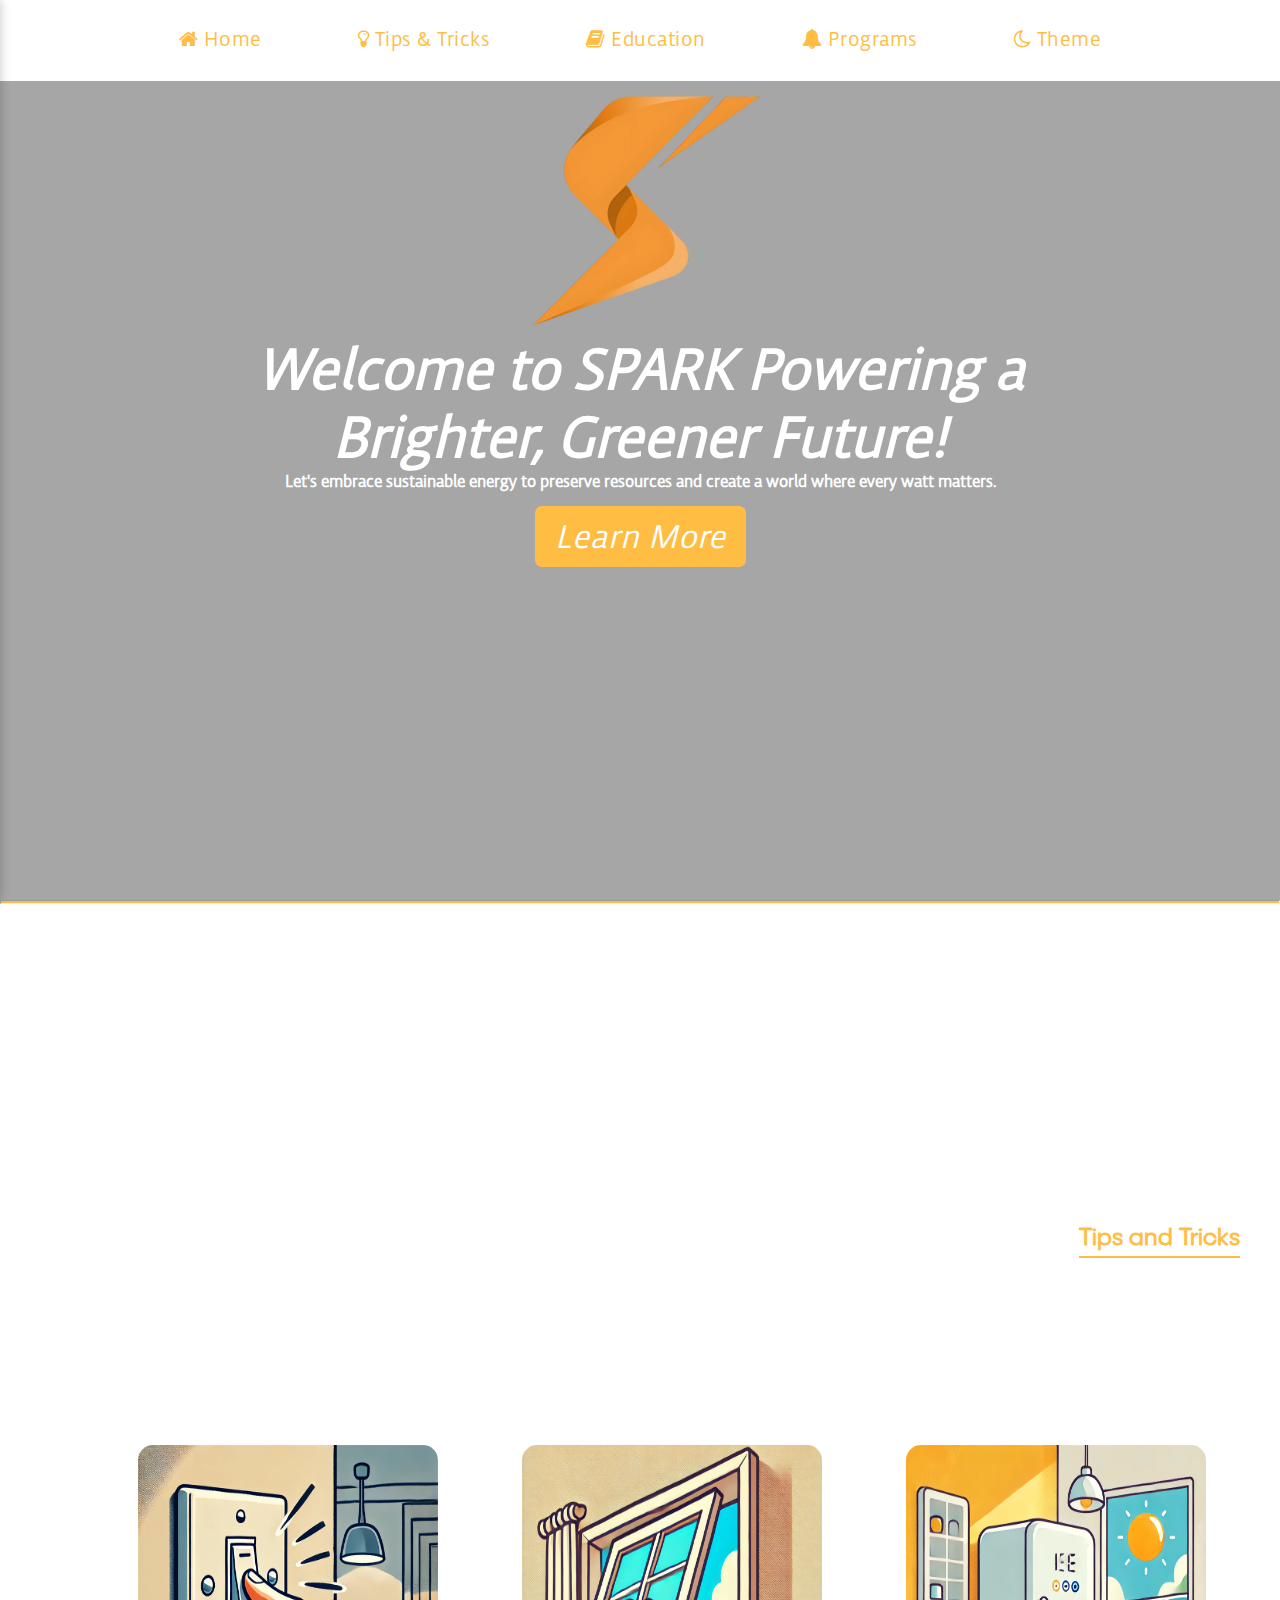
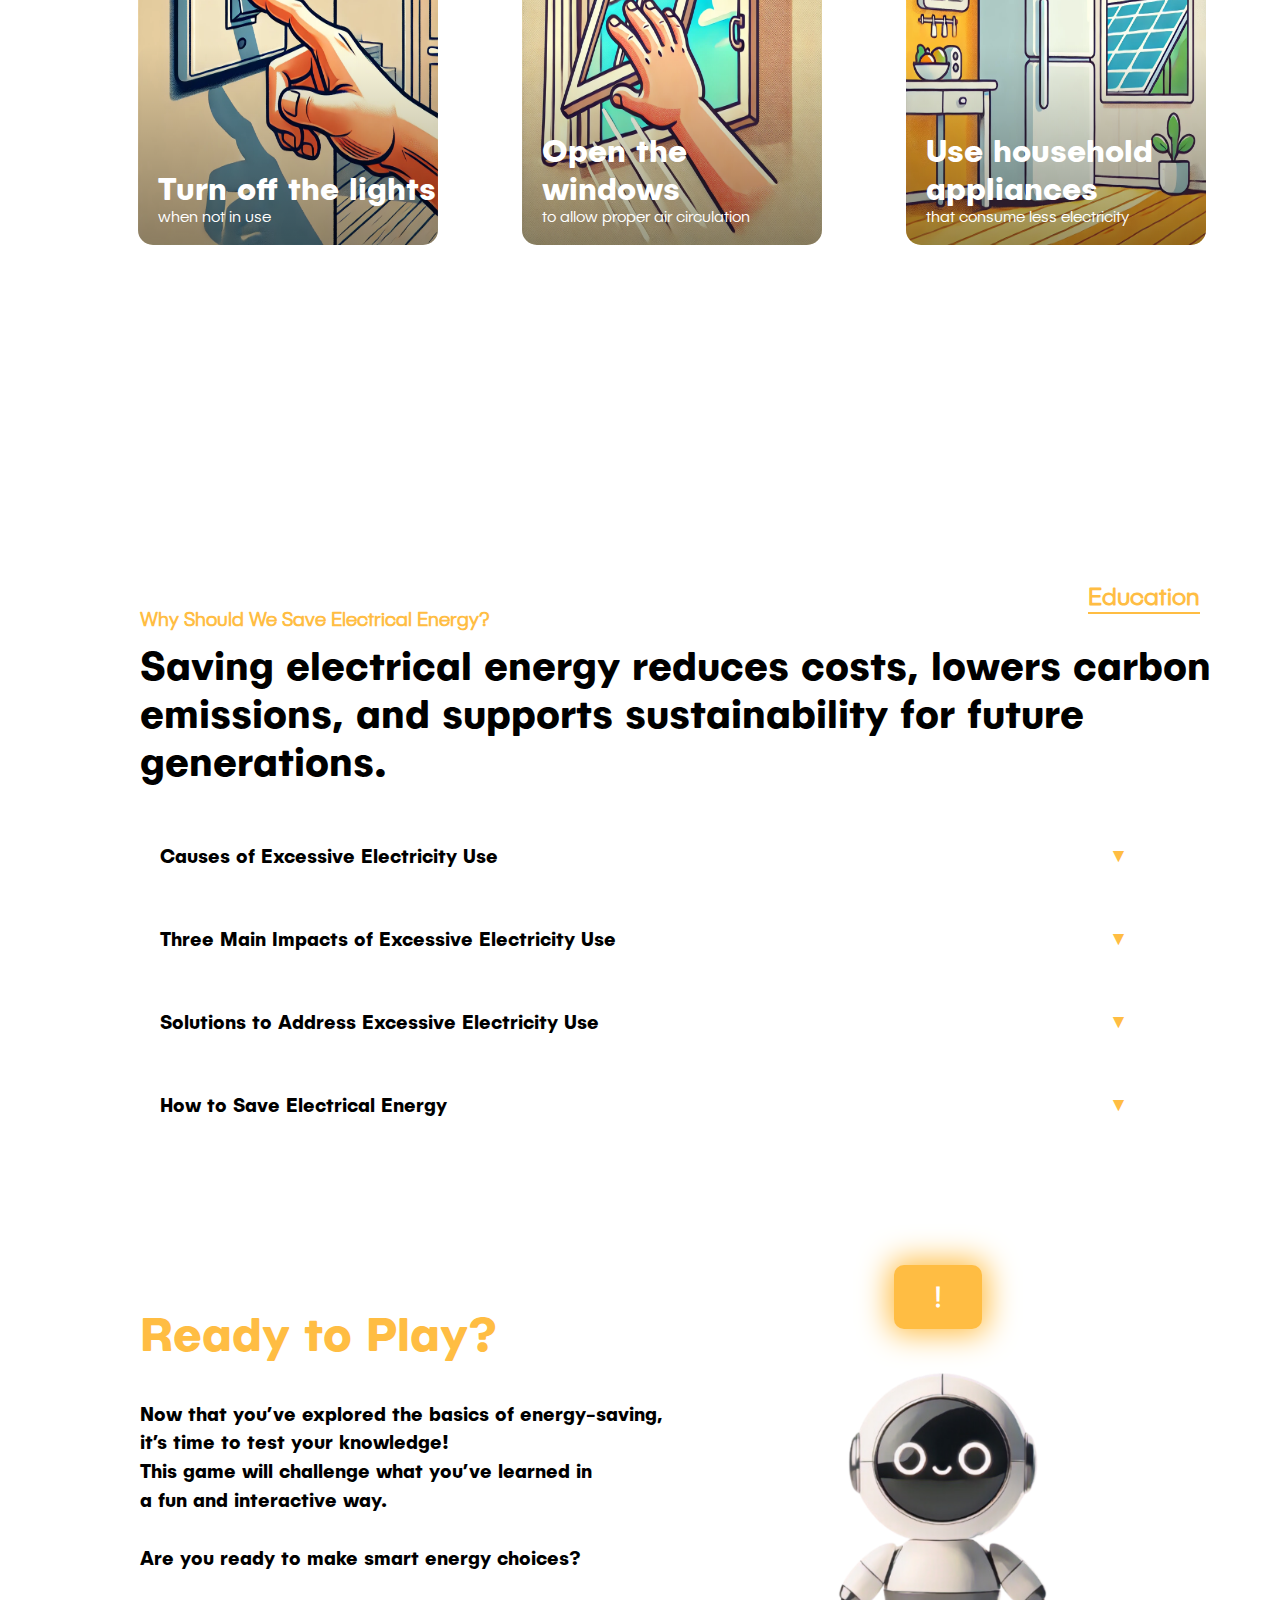
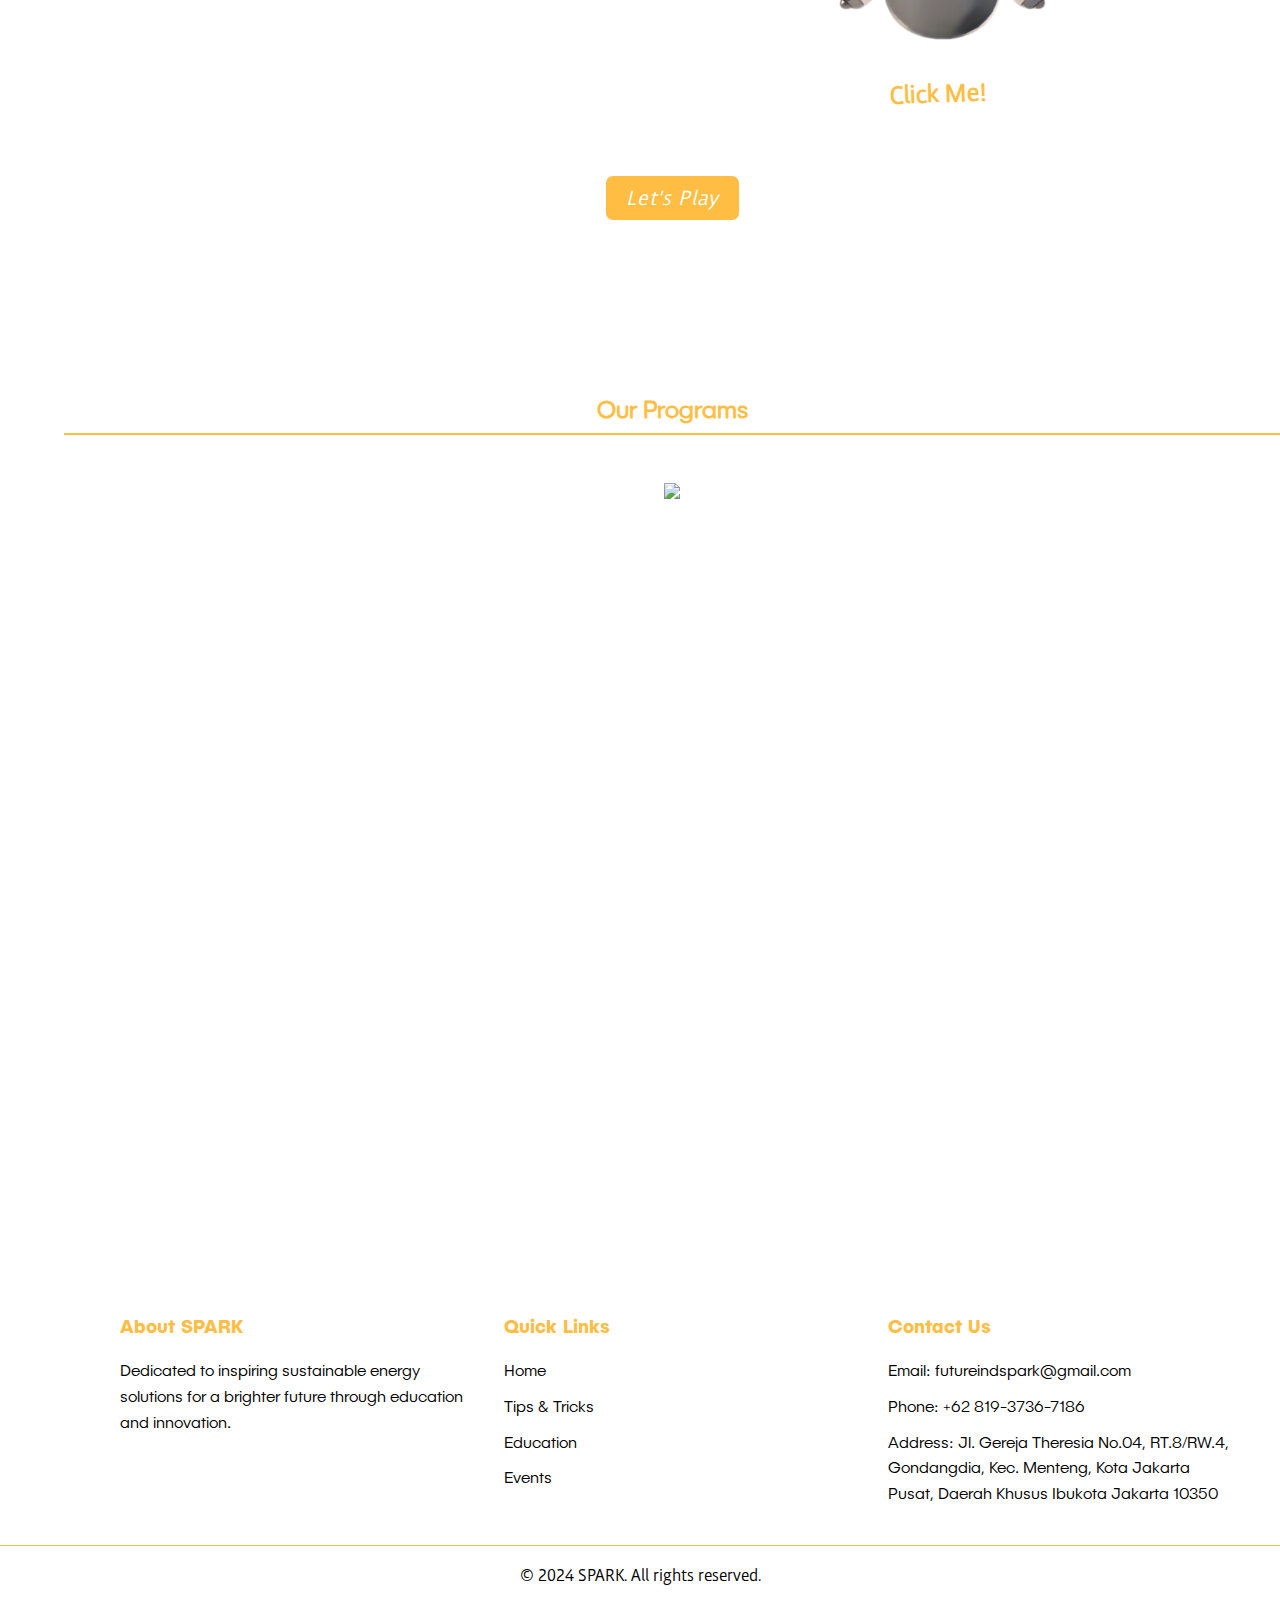
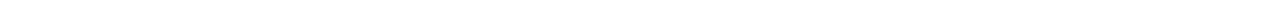
==== commit ff252e82: "second commit" ====
--- a/index.html
+++ b/index.html
@@ -1,721 +1,695 @@
-<!DOCTYPE html>
-<html lang="en">
-  <head>
-    <meta charset="UTF-8" />
-    <meta name="viewport" content="width=device-width, initial-scale=1.0" />
-    <title>S.P.A.R.K.</title>
-    <link rel="stylesheet" href="style.css" />
-    <link
-      rel="stylesheet"
-      href="https://cdnjs.cloudflare.com/ajax/libs/font-awesome/4.7.0/css/font-awesome.min.css"
-    />
-  </head>
-  <body>
-    <div class="absolute-nav">
-      <img src="img/Spark.svg" alt="" />
-      <div class="items">
-        <a href="#home"><i class="fa fa-home" aria-hidden="true"></i></a>
-        <a href="#tat"><i class="fa fa-lightbulb-o" arxia-hidden="true"></i></a>
-        <a href="#education"><i class="fa fa-book" aria-hidden="true"></i></a>
-        <a href="#event"><i class="fa fa-bell" aria-hidden="true"></i></a>
-        <a href="#" id="darkModeToggleLeft"
-          ><i class="fa fa-moon-o" aria-hidden="true"></i
-        ></a>
-      </div>
-    </div>
-
-      <!-- MULAI HP -->
-      <div class="navhp">
-        <div class="menu-icon" onclick="toggleMenu()">☰</div>
-        <div class="menu">
-          <div class="navhp-item">
-            <a href="#home"><i class="fa fa-home" aria-hidden="true"></i>&nbsp;Home</a>
-          </div>
-          <div class="navhp-item">
-            <a href="#tat"
-              ><i class="fa fa-lightbulb-o" aria-hidden="true"></i>&nbsp;Tips &
-              Tricks</a
-            >
-          </div>
-          <div class="navhp-item">
-            <a href="#education"
-              ><i class="fa fa-book" aria-hidden="true"></i>&nbsp;Education</a>
-          </div>
-          <div class="navhp-item">
-            <a href="#event"
-              ><i class="fa fa-bell" aria-hidden="true"></i>&nbsp;Programs</a>
-          </div>
-          <div class="navhp-item">
-            <a href="#" id="darkModeToggle"
-              ><i class="fa fa-moon-o" aria-hidden="true"></i>&nbsp;Theme</a>
-          </div>
-        </div>
-      </div>
-      
-      <script>
-function toggleMenu() {
-  const menu = document.querySelector('.menu');
-  
-  // Add or remove the 'active' class to apply the animation
-  if (menu.classList.contains('active')) {
-    menu.classList.remove('active');
-    setTimeout(() => (menu.style.display = 'none')); // Wait for animation before hiding
-  } else {
-    menu.style.display = 'flex'; // Show menu
-    setTimeout(() => menu.classList.add('active')); // Add 'active' after a short delay
-  }
-}
-
-      </script>
-<!-- END HP -->
-
-    <div class="page-1" id="home">
-      <div class="title">
-        <img src="img/Spark.svg" alt="" />
-        <i><h1>Welcome to SPARK Powering a Brighter, Greener Future!</h1></i>
-        <h5>
-          Let's embrace sustainable energy to preserve resources and create a
-          world where every watt matters.
-        </h5>
-        <div class="btn">
-          <a href="#abouts"><i>Learn More</i></a>
-        </div>
-      </div>
-      <div class="navbar">
-        <div class="navbar-item">
-          <a href="#home"><i class="fa fa-home" aria-hidden="true"></i>&nbsp;Home</a>
-        </div>
-        <div class="navbar-item">
-          <a href="#tat"
-            ><i class="fa fa-lightbulb-o" aria-hidden="true"></i>&nbsp;Tips &
-            Tricks</a
-          >
-        </div>
-        <div class="navbar-item">
-          <a href="#education"
-            ><i class="fa fa-book" aria-hidden="true"></i>&nbsp;Education</a
-          >
-        </div>
-        <div class="navbar-item">
-          <a href="#event"
-            ><i class="fa fa-bell" aria-hidden="true"></i>&nbsp;Programs</a
-          >
-        </div>
-        <div class="navbar-item">
-          <a href="#" id="darkModeToggle"
-            ><i class="fa fa-moon-o" aria-hidden="true"></i>&nbsp;Theme</a
-          >
-        </div>
-      </div>
-    </div>
-    <hr class="black-line1" />
-    
-
-    <div class="abot" id="abouts">
-      <section id="about" class="hidden">
-        <h1>About Us</h1>
-        <p>
-          Welcome to Spark! We are dedicated to inspiring people to adopt smart
-          energy solutions for a sustainable future. <br />
-          We offer innovative ideas, practical tips, and interactive games to
-          help reduce electricity waste and create a better planet. <br />Join
-          us in taking small steps that lead to significant changes toward
-          energy-efficient and responsible living!
-        </p>
-      </section>
-      <script>
-        document.addEventListener("DOMContentLoaded", () => {
-          const aboutSection = document.getElementById("about");
-
-          const observer = new IntersectionObserver(
-            (entries) => {
-              entries.forEach((entry) => {
-                if (entry.isIntersecting) {
-                  aboutSection.classList.add("visible");
-                } else {
-                  aboutSection.classList.remove("visible");
-                }
-              });
-            },
-            { threshold: 0.8 }
-          );
-
-          observer.observe(aboutSection);
-        });
-      </script>
-    </div>
-    <div id="tat"></div>
-    <div class="page-2">
-      <h5>Tips and Tricks</h5>
-      <div class="tat-box">
-        <div class="tat-origin">
-          <img
-            src="img/DALL·E 2024-12-09 09.10.13 - A cartoon-style illustration of a hand reaching to turn off a light switch on a wall, with the hand in the motion of closing or flipping the switch do.webp"
-            alt=""
-          />
-          <div class="text-box1">
-            <h1>Turn off the lights</h1>
-            <p>when not in use</p>
-          </div>
-        </div>
-        <div class="tat-origin">
-          <img
-            src="img/DALL·E 2024-12-09 09.19.17 - A cartoon-style illustration of a hand reaching to open a window, with the hand in the motion of pushing the window upward. The setting is a simple, m.webp"
-            alt=""
-          />
-          <div class="text-box1">
-            <h1>Open the windows</h1>
-            <p>to allow proper air circulation</p>
-          </div>
-        </div>
-        <div class="tat-origin">
-          <img
-            src="img/DALL·E 2024-12-09 09.52.58 - A simple cartoon-style illustration showcasing energy-efficient appliances in a bright and cheerful indoor setting. The scene features a sleek energy-.webp"
-            alt=""
-          />
-          <div class="text-box1">
-            <h1>Use household appliances</h1>
-            <p>that consume less electricity</p>
-          </div>
-        </div>
-      </div>
-    </div>
-
-    <div class="page-3">
-      <div class="jdledu" id="education"><h6>Education</h6></div>
-      <div class="platform-selector">
-        <div class="platforms-header">
-          <h5>Why Should We Save Electrical Energy?</h5>
-          <h2>
-            Saving electrical energy reduces costs, lowers carbon emissions, and
-            supports sustainability for future generations.
-          </h2>
-        </div>
-
-        <div class="platforms-container">
-          <div class="platform">
-            <div class="platform-title">
-              <h3>Causes of Excessive Electricity Use</h3>
-              <span class="arrow">&#9660;</span>
-            </div>
-            <div class="platform-body">
-              <p>
-                • Inefficient electrical devices, such as incandescent bulbs.
-                <br />
-                • Electronics left on or in standby mode. <br />
-                • Improper temperature settings on air conditioners and heaters.
-                <br />
-                • Habits like forgetting to turn off lights or electrical
-                appliances.
-              </p>
-            </div>
-          </div>
-
-          <div class="platform">
-            <div class="platform-title">
-              <h3>Three Main Impacts of Excessive Electricity Use</h3>
-              <span class="arrow">&#9660;</span>
-            </div>
-            <div class="platform-body">
-              <p>
-                <b>• Increased Carbon Emissions : </b>Overconsumption of
-                electricity from fossil fuel power plants produces greenhouse
-                gases, exacerbating climate change. <br />
-                <b>• Energy Crisis : </b>Excessive use accelerates the depletion
-                of non-renewable energy resources such as coal and natural gas.
-                <br />
-                <b>• High Electricity Bills : </b>Inefficient energy use
-                directly raises household and business operating costs.
-              </p>
-            </div>
-          </div>
-
-          <div class="platform">
-            <div class="platform-title">
-              <h3>Solutions to Address Excessive Electricity Use</h3>
-              <span class="arrow">&#9660;</span>
-            </div>
-            <div class="platform-body">
-              <p>
-                <b>• Reduce Carbon Emissions : </b>Use renewable energy sources,
-                such as solar panels or eco-friendly alternatives, to replace
-                fossil fuels. <br />
-                <b>• Improve Energy Efficiency : </b>Utilize energy-saving
-                devices and turn off electronics when not in use to minimize
-                consumption. <br />
-                <b>• Cost Management : </b>Educate the public about efficient
-                consumption patterns and promote smart technologies like smart
-                meters to help control energy usage.
-              </p>
-            </div>
-          </div>
-
-          <div class="platform">
-            <div class="platform-title">
-              <h3>How to Save Electrical Energy</h3>
-              <span class="arrow">&#9660;</span>
-            </div>
-            <div class="platform-body">
-              <p>
-                • Use energy-efficient appliances. <br />
-                • Turn off electrical devices when not in use. <br />
-                • Maximize the use of natural light during the day. <br />
-                • Choose LED lights, which consume less energy. <br />
-                • Regularly inspect and maintain electrical devices to ensure
-                efficiency
-              </p>
-            </div>
-          </div>
-        </div>
-        <div class="gem" id="game">
-          <section id="gems" class="hidden">
-          <div class="jdlgem">
-            <h3>Ready to Play?</h3>
-            <p>
-              Now that you’ve explored the basics of energy-saving, <br />it’s
-              time to test your knowledge! <br />This game will challenge what
-              you’ve learned in <br />
-              a fun and interactive way. <br /><br />Are you ready to make smart
-              energy choices?
-            </p>
-          </div>
-          <div class="robot-container">
-            <div class="cet" id="chat-bubble"><h1>!</h1></div>
-            <img id="robot" src="img/SPARK-MASCOT.png" alt="Sparky Robot" />
-            <div class="klik">
-              <h2>Click Me!</h2>  
-            </div>
-          </div>                   
-          <script>
-const robot = document.getElementById('robot');
-const chatBubble = document.getElementById('chat-bubble');
-const robotContainer = document.querySelector('.robot-container'); // Ensure correct reference to the container
-
-// Array of dialogues
-const dialogues = [
-"Hi, I’m Sparky! Ready to save energy and make smart choices together?",
-  "Let’s explore ways to use energy efficiently. Are you with me?",
-  "Saving energy isn’t just smart it’s fun! Let’s go!",
-  "Every small step matters. Let’s make a big difference together!",
-  "Ready to test your energy-saving knowledge? Let’s start!"
-];
-
-let firstClick = true; // Flag to track the first click
-
-// Event listener for robot click
-robot.addEventListener('click', () => {
-  let dialogue;
-
-  if (firstClick) {
-    dialogue = "Hi, I’m Sparky! Ready to save energy and make smart choices together?";
-    firstClick = false; // Reset the flag after the first click
-  } else {
-    dialogue = dialogues[Math.floor(Math.random() * dialogues.length)];
-  }
-
-  chatBubble.textContent = dialogue;
-  chatBubble.style.display = 'block';
-});
-
-// Event listener for clicking outside the robot container
-document.addEventListener('click', (event) => {
-  if (!robotContainer.contains(event.target)) {
-    chatBubble.style.display = 'none';
-  }
-});
-
-          </script>
-
-          <div class="btn play-btn">
-            <a href="quiz.html"><i>Let's Play</i></a>
-          </div>
-        </div>
-
-        <script>
-          document.addEventListener("DOMContentLoaded", () => {
-            const gemSection = document.getElementById("gems");
-
-            const observer = new IntersectionObserver(
-              (entries) => {
-                entries.forEach((entry) => {
-                  if (entry.isIntersecting) {
-                    gemSection.classList.add("visible");
-                  } else {
-                    gemSection.classList.remove("visible");
-                  }
-                });
-              },
-              { threshold: 0.2 }
-            );
-
-            observer.observe(gemSection);
-          });
-        </script>
-      </div>
-    </div>
-
-    <div class="page-4" id="event">
-      <div class="jdleve">
-        <h4>Our Programs</h4>
-      </div>
-      <!-- Slideshow container -->
-<div class="slideshow-container">
-
-  <!-- Full-width images with number and caption text -->
-  <div class="mySlides fade">
-    <img src="img/poster.svg" style="width:80%">
-  </div>
-
-  <div class="mySlides fade">
-    <img src="img/comingsoon.svg" style="width:100%">
-  </div>
-
-  <div class="mySlides fade">
-    <img src="img/comingsoon.svg" style="width:100%">
-  </div>
-
-  <!-- Next and previous buttons -->
-  <a class="prev" onclick="plusSlides(-1)">&#10094;</a>
-  <a class="next" onclick="plusSlides(1)">&#10095;</a>
-</div>
-<br>
-
-<script>
-  let slideIndex = 1;
-showSlides(slideIndex);
-
-// Next/previous controls
-function plusSlides(n) {
-  showSlides(slideIndex += n);
-}
-
-// Thumbnail image controls
-function currentSlide(n) {
-  showSlides(slideIndex = n);
-}
-
-function showSlides(n) {
-  let i;
-  let slides = document.getElementsByClassName("mySlides");
-  let dots = document.getElementsByClassName("dot");
-  if (n > slides.length) {slideIndex = 1}
-  if (n < 1) {slideIndex = slides.length}
-  for (i = 0; i < slides.length; i++) {
-    slides[i].style.display = "none";
-  }
-  for (i = 0; i < dots.length; i++) {
-    dots[i].className = dots[i].className.replace(" active", "");
-  }
-  slides[slideIndex-1].style.display = "block";
-  dots[slideIndex-1].className += " active";
-}
-</script>
-    </div>
-
-    <script>
-      window.addEventListener("scroll", function () {
-        const absoluteNav = document.querySelector(".absolute-nav");
-        if (window.scrollY >= window.innerHeight * 0.08) {
-          absoluteNav.classList.add("show");
-        } else {
-          absoluteNav.classList.remove("show");
-        }
-      });
-    </script>
-
-    <div class="modal" id="modal1">
-      <div class="modal-content">
-        <span class="close">&times;</span>
-        <h2>Turn off the lights when not in use</h2>
-        <div class="modal-text">
-          <div class="point">
-            <b>Save Energy and Reduce Waste:</b>
-            <p>
-              Turning off lights when not in use helps conserve electricity,
-              minimizing unnecessary energy consumption.
-            </p>
-          </div>
-          <div class="point">
-            <b>Lower Utility Bills:</b>
-            <p>
-              By switching off unused lights, households and businesses can
-              reduce electricity expenses.
-            </p>
-          </div>
-          <div class="point">
-            <b>Environmental Benefits:</b>
-            <p>
-              Reducing energy use cuts carbon emissions, helping combat climate
-              change and protect the environment.
-            </p>
-          </div>
-          <div class="point">
-            <b>Prolong Bulb Lifespan:</b>
-            <p>
-              Turning off lights extends the life of lightbulbs, reducing
-              replacement frequency and waste.
-            </p>
-          </div>
-          <div class="point">
-            <b>Encourage Responsible Habits:</b>
-            <p>
-              It fosters awareness and mindfulness about energy conservation,
-              creating a more sustainable future.
-            </p>
-          </div>
-        </div>
-      </div>
-    </div>
-
-    <div class="modal" id="modal2">
-      <div class="modal-content">
-        <span class="close">&times;</span>
-        <h2>Open the windows to allow proper air circulation</h2>
-        <div class="modal-text">
-          <div class="point">
-            <b>Reducing the use of air conditioners or fans:</b>
-            <p>
-              By opening windows, fresh air from outside can enter and replace
-              the hot air inside the house, reducing the need to turn on cooling
-              devices.
-            </p>
-          </div>
-          <div class="point">
-            <b>Improving natural ventilation:</b>
-            <p>
-              Natural air circulation helps maintain a comfortable room
-              temperature without the need for electronic devices.
-            </p>
-          </div>
-          <div class="point">
-            <b>Reducing energy consumption:</b>
-            <p>
-              When indoor air circulates well, humidity and heat do not get
-              trapped, reducing the need for dehumidifiers or other
-              temperature-regulating devices.
-            </p>
-          </div>
-          <div class="point">
-            <b>Creating a more environmentally friendly effect:</b>
-            <p>
-              By reducing electricity consumption from cooling devices, carbon
-              emissions from power plants are also decreased.
-            </p>
-          </div>
-          <div class="point">
-            <b>Lowering electricity costs:</b>
-            <p>
-              The reduced use of electricity for cooling devices results in
-              lower monthly electricity bills.
-            </p>
-          </div>
-        </div>
-      </div>
-    </div>
-
-    <div class="modal" id="modal3">
-      <div class="modal-content">
-        <span class="close">&times;</span>
-        <h2>Use household appliances that consume less electricity</h2>
-        <div class="modal-text">
-          <div class="point">
-            <b>Reducing energy consumption:</b>
-            <p>
-              Using energy-efficient household appliances helps lower daily
-              energy usage.
-            </p>
-          </div>
-          <div class="point">
-            <b>Lowering electricity costs:</b>
-            <p>
-              Appliances with low power consumption can help reduce monthly
-              electricity bills.
-            </p>
-          </div>
-          <div class="point">
-            <b>Reducing environmental impact:</b>
-            <p>
-              By using less energy, greenhouse gas emissions can be minimized,
-              contributing to environmental preservation.
-            </p>
-          </div>
-          <div class="point">
-            <b>Increasing energy efficiency:</b>
-            <p>
-              Energy-efficient appliances are designed to operate optimally with
-              less electricity.
-            </p>
-          </div>
-          <div class="point">
-            <b>Supporting energy sustainability:</b>
-            <p>
-              Using energy-saving appliances helps reduce dependence on
-              non-renewable energy resources.
-            </p>
-          </div>
-          <div class="point">
-            <b>Extending the lifespan of appliances:</b>
-            <p>
-              Energy-saving technology is often designed to minimize
-              overheating, which prolongs the lifespan of devices.
-            </p>
-          </div>
-        </div>
-      </div>
-    </div>
-
-    <!-- Education-->
-
-    <!-- end of Education-->
-
-    <script>
-      // Get all modals
-      const modals = document.querySelectorAll(".modal");
-
-      // Get all buttons that open modals
-      const btns = document.querySelectorAll(".tat-origin");
-
-      // Get all close buttons
-      const closes = document.querySelectorAll(".close");
-
-      // Add click event to each button
-      btns.forEach((btn, index) => {
-        btn.onclick = function () {
-          modals[index].style.display = "block";
-          document.body.style.overflow = "hidden"; // Prevent background scrolling
-        };
-      });
-
-      // Add click event to all close buttons
-      closes.forEach((close) => {
-        close.onclick = function () {
-          const modal = close.closest(".modal");
-          modal.style.display = "none";
-          document.body.style.overflow = "auto"; // Re-enable scrolling
-        };
-      });
-
-      // Close modal when clicking outside
-      window.onclick = function (event) {
-        modals.forEach((modal) => {
-          if (event.target == modal) {
-            modal.style.display = "none";
-            document.body.style.overflow = "auto"; // Re-enable scrolling
-          }
-        });
-      };
-    </script>
-
-    <script>
-      // Get both toggle buttons
-      const darkModeToggle = document.getElementById("darkModeToggle");
-      const darkModeToggleLeft = document.getElementById("darkModeToggleLeft");
-      const moonIcon = darkModeToggle.querySelector("i");
-      const moonIconLeft = darkModeToggleLeft.querySelector("i");
-
-      // Check for saved theme preference
-      const savedTheme = localStorage.getItem("theme");
-      if (savedTheme) {
-        document.documentElement.setAttribute("data-theme", savedTheme);
-        if (savedTheme === "dark") {
-          moonIcon.classList.remove("fa-moon-o");
-          moonIcon.classList.add("fa-sun-o");
-          moonIconLeft.classList.remove("fa-moon-o");
-          moonIconLeft.classList.add("fa-sun-o");
-        }
-      }
-
-      // Function to toggle theme
-      function toggleTheme(e) {
-        e.preventDefault();
-        const currentTheme =
-          document.documentElement.getAttribute("data-theme");
-        const newTheme = currentTheme === "dark" ? "light" : "dark";
-
-        // Toggle both icons
-        if (newTheme === "dark") {
-          moonIcon.classList.remove("fa-moon-o");
-          moonIcon.classList.add("fa-sun-o");
-          moonIconLeft.classList.remove("fa-moon-o");
-          moonIconLeft.classList.add("fa-sun-o");
-        } else {
-          moonIcon.classList.remove("fa-sun-o");
-          moonIcon.classList.add("fa-moon-o");
-          moonIconLeft.classList.remove("fa-sun-o");
-          moonIconLeft.classList.add("fa-moon-o");
-        }
-
-        // Set theme
-        document.documentElement.setAttribute("data-theme", newTheme);
-        localStorage.setItem("theme", newTheme);
-      }
-
-      // Add click listeners to both buttons
-      darkModeToggle.addEventListener("click", toggleTheme);
-      darkModeToggleLeft.addEventListener("click", toggleTheme);
-    </script>
-
-    <!-- Add this script before closing body tag -->
-    <script>
-      // Platform accordion functionality
-      document.addEventListener("DOMContentLoaded", function () {
-        const platforms = document.querySelectorAll(".platform");
-
-        platforms.forEach((platform) => {
-          const title = platform.querySelector(".platform-title");
-          const body = platform.querySelector(".platform-body");
-
-          // Set initial height to 0
-          body.style.maxHeight = "0px";
-
-          title.addEventListener("click", () => {
-            const isActive = platform.classList.contains("active");
-
-            // Close all platforms
-            platforms.forEach((p) => {
-              p.classList.remove("active");
-              p.querySelector(".platform-body").style.maxHeight = "0px";
-            });
-
-            // If this platform wasn't active, open it
-            if (!isActive) {
-              platform.classList.add("active");
-              body.style.maxHeight = body.scrollHeight + "px";
-            }
-          });
-        });
-      });
-    </script>
-
-    <footer class="footer">
-      <div class="footer-content">
-        <div class="footer-section">
-          <h3>About SPARK</h3>
-          <p>
-            Dedicated to inspiring sustainable energy solutions for a brighter
-            future through education and innovation.
-          </p>
-        </div>
-        <div class="footer-section">
-          <h3>Quick Links</h3>
-          <a href="#">Home</a>
-          <a href="#tat">Tips & Tricks</a>
-          <a href="#">Education</a>
-          <a href="quiz.html">Events</a>
-        </div>
-        <div class="footer-section">
-          <h3>Contact Us</h3>
-          <p>Email: futureindspark@gmail.com</p>
-          <p>Phone: +62 819-3736-7186</p>
-          <p>
-            Address: Jl. Gereja Theresia No.04, RT.8/RW.4, Gondangdia, Kec.
-            Menteng, Kota Jakarta Pusat, Daerah Khusus Ibukota Jakarta 10350
-          </p>
-        </div>
-      </div>
-      <div class="footer-bottom">
-        <p>&copy; 2024 SPARK. All rights reserved.</p>
-      </div>
-    </footer>
-  </body>
-</html>
+<!DOCTYPE html>
+<html lang="en">
+  <head>
+    <meta charset="UTF-8" />
+    <meta name="viewport" content="width=device-width, initial-scale=1.0" />
+    <title>S.P.A.R.K.</title>
+    <link rel="stylesheet" href="style.css" />
+    <link
+      rel="stylesheet"
+      href="https://cdnjs.cloudflare.com/ajax/libs/font-awesome/4.7.0/css/font-awesome.min.css"
+    />
+  </head>
+  <body>
+    <div class="absolute-nav">
+      <img src="img/Spark.svg" alt="" />
+      <div class="items">
+        <a href="#home"><i class="fa fa-home" aria-hidden="true"></i></a>
+        <a href="#tat"><i class="fa fa-lightbulb-o" arxia-hidden="true"></i></a>
+        <a href="#education"><i class="fa fa-book" aria-hidden="true"></i></a>
+        <a href="#event"><i class="fa fa-bell" aria-hidden="true"></i></a>
+        <a href="#" id="darkModeToggleLeft"
+          ><i class="fa fa-moon-o" aria-hidden="true"></i
+        ></a>
+      </div>
+    </div>
+
+      <!-- MULAI HP -->
+      <div class="navhp">
+        <div class="menu-icon" onclick="toggleMenu()">☰</div>
+        <div class="menu">
+          <div class="navhp-item">
+            <a href="#home"><i class="fa fa-home" aria-hidden="true"></i>&nbsp;Home</a>
+          </div>
+          <div class="navhp-item">
+            <a href="#tat"
+              ><i class="fa fa-lightbulb-o" aria-hidden="true"></i>&nbsp;Tips &
+              Tricks</a
+            >
+          </div>
+          <div class="navhp-item">
+            <a href="#education"
+              ><i class="fa fa-book" aria-hidden="true"></i>&nbsp;Education</a
+            >
+          </div>
+          <div class="navhp-item">
+            <a href="#event"
+              ><i class="fa fa-bell" aria-hidden="true"></i>&nbsp;Programs</a>
+          </div>
+          <div class="navhp-item">
+            <a href="#" id="darkModeToggleMobile">
+              <i class="fa fa-moon-o" aria-hidden="true"></i>&nbsp;Theme
+            </a>
+          </div>
+        </div>
+      </div>
+      
+      <script>
+function toggleMenu() {
+  const menu = document.querySelector('.menu');
+  
+  if (menu.classList.contains('active')) {
+    menu.classList.remove('active');
+    setTimeout(() => (menu.style.display = 'none')); 
+  } else {
+    menu.style.display = 'flex';
+    setTimeout(() => menu.classList.add('active')); 
+  }
+}
+
+      </script>
+<!-- END HP -->
+
+    <div class="page-1" id="home">
+      <div class="title">
+        <img src="img/Spark.svg" alt="" />
+        <i><h1>Welcome to SPARK Powering a Brighter, Greener Future!</h1></i>
+        <h5>
+          Let's embrace sustainable energy to preserve resources and create a
+          world where every watt matters.
+        </h5>
+        <div class="btn">
+          <a href="#abouts"><i>Learn More</i></a>
+        </div>
+      </div>
+      <div class="navbar">
+        <div class="navbar-item">
+          <a href="#home"><i class="fa fa-home" aria-hidden="true"></i>&nbsp;Home</a>
+        </div>
+        <div class="navbar-item">
+          <a href="#tat"
+            ><i class="fa fa-lightbulb-o" aria-hidden="true"></i>&nbsp;Tips &
+            Tricks</a
+          >
+        </div>
+        <div class="navbar-item">
+          <a href="#education"
+            ><i class="fa fa-book" aria-hidden="true"></i>&nbsp;Education</a
+          >
+        </div>
+        <div class="navbar-item">
+          <a href="#event"
+            ><i class="fa fa-bell" aria-hidden="true"></i>&nbsp;Programs</a
+          >
+        </div>
+        <div class="navbar-item">
+          <a href="#" id="darkModeToggleMain">
+            <i class="fa fa-moon-o" aria-hidden="true"></i>&nbsp;Theme
+          </a>
+        </div>
+      </div>
+    </div>
+    <hr class="black-line1" />
+    
+
+    <div class="abot" id="abouts">
+      <section id="about" class="hidden">
+        <h1>About Us</h1>
+        <p>
+          Welcome to Spark! We are dedicated to inspiring people to adopt smart
+          energy solutions for a sustainable future. <br />
+          We offer innovative ideas, practical tips, and interactive games to
+          help reduce electricity waste and create a better planet. <br />Join
+          us in taking small steps that lead to significant changes toward
+          energy-efficient and responsible living!
+        </p>
+      </section>
+      <script>
+        document.addEventListener("DOMContentLoaded", () => {
+          const aboutSection = document.getElementById("about");
+
+          const observer = new IntersectionObserver(
+            (entries) => {
+              entries.forEach((entry) => {
+                if (entry.isIntersecting) {
+                  aboutSection.classList.add("visible");
+                } else {
+                  aboutSection.classList.remove("visible");
+                }
+              });
+            },
+            { threshold: 0.8 }
+          );
+
+          observer.observe(aboutSection);
+        });
+      </script>
+    </div>
+    <div id="tat"></div>
+    <div class="page-2">
+      <h5>Tips and Tricks</h5>
+      <div class="tat-box">
+        <div class="tat-origin">
+          <img
+            src="img/DALL·E 2024-12-09 09.10.13 - A cartoon-style illustration of a hand reaching to turn off a light switch on a wall, with the hand in the motion of closing or flipping the switch do.webp"
+            alt=""
+          />
+          <div class="text-box1">
+            <h1>Turn off the lights</h1>
+            <p>when not in use</p>
+          </div>
+        </div>
+        <div class="tat-origin">
+          <img
+            src="img/DALL·E 2024-12-09 09.19.17 - A cartoon-style illustration of a hand reaching to open a window, with the hand in the motion of pushing the window upward. The setting is a simple, m.webp"
+            alt=""
+          />
+          <div class="text-box1">
+            <h1>Open the windows</h1>
+            <p>to allow proper air circulation</p>
+          </div>
+        </div>
+        <div class="tat-origin">
+          <img
+            src="img/DALL·E 2024-12-09 09.52.58 - A simple cartoon-style illustration showcasing energy-efficient appliances in a bright and cheerful indoor setting. The scene features a sleek energy-.webp"
+            alt=""
+          />
+          <div class="text-box1">
+            <h1>Use household appliances</h1>
+            <p>that consume less electricity</p>
+          </div>
+        </div>
+      </div>
+    </div>
+
+    <div class="page-3" id="education">
+      <div class="jdledu"><h6>Education</h6></div>
+      <div class="platform-selector">
+        <div class="platforms-header">
+          <h5>Why Should We Save Electrical Energy?</h5>
+          <h2>
+            Saving electrical energy reduces costs, lowers carbon emissions, and
+            supports sustainability for future generations.
+          </h2>
+        </div>
+
+        <div class="platforms-container">
+          <div class="platform">
+            <div class="platform-title">
+              <h3>Causes of Excessive Electricity Use</h3>
+              <span class="arrow">&#9660;</span>
+            </div>
+            <div class="platform-body">
+              <p>
+                • Inefficient electrical devices, such as incandescent bulbs.
+                <br />
+                • Electronics left on or in standby mode. <br />
+                • Improper temperature settings on air conditioners and heaters.
+                <br />
+                • Habits like forgetting to turn off lights or electrical
+                appliances.
+              </p>
+            </div>
+          </div>
+
+          <div class="platform">
+            <div class="platform-title">
+              <h3>Three Main Impacts of Excessive Electricity Use</h3>
+              <span class="arrow">&#9660;</span>
+            </div>
+            <div class="platform-body">
+              <p>
+                <b>• Increased Carbon Emissions : </b>Overconsumption of
+                electricity from fossil fuel power plants produces greenhouse
+                gases, exacerbating climate change. <br />
+                <b>• Energy Crisis : </b>Excessive use accelerates the depletion
+                of non-renewable energy resources such as coal and natural gas.
+                <br />
+                <b>• High Electricity Bills : </b>Inefficient energy use
+                directly raises household and business operating costs.
+              </p>
+            </div>
+          </div>
+
+          <div class="platform">
+            <div class="platform-title">
+              <h3>Solutions to Address Excessive Electricity Use</h3>
+              <span class="arrow">&#9660;</span>
+            </div>
+            <div class="platform-body">
+              <p>
+                <b>• Reduce Carbon Emissions : </b>Use renewable energy sources,
+                such as solar panels or eco-friendly alternatives, to replace
+                fossil fuels. <br />
+                <b>• Improve Energy Efficiency : </b>Utilize energy-saving
+                devices and turn off electronics when not in use to minimize
+                consumption. <br />
+                <b>• Cost Management : </b>Educate the public about efficient
+                consumption patterns and promote smart technologies like smart
+                meters to help control energy usage.
+              </p>
+            </div>
+          </div>
+
+          <div class="platform">
+            <div class="platform-title">
+              <h3>How to Save Electrical Energy</h3>
+              <span class="arrow">&#9660;</span>
+            </div>
+            <div class="platform-body">
+              <p>
+                • Use energy-efficient appliances. <br />
+                • Turn off electrical devices when not in use. <br />
+                • Maximize the use of natural light during the day. <br />
+                • Choose LED lights, which consume less energy. <br />
+                • Regularly inspect and maintain electrical devices to ensure
+                efficiency
+              </p>
+            </div>
+          </div>
+        </div>
+        <div class="gem" id="game">
+          <section id="gems"x>
+          <div class="jdlgem">
+            <h3>Ready to Play?</h3>
+            <p>
+              Now that you’ve explored the basics of energy-saving, <br />it’s
+              time to test your knowledge! <br />This game will challenge what
+              you’ve learned in <br />
+              a fun and interactive way. <br /><br />Are you ready to make smart
+              energy choices?
+            </p>
+          </div>
+          <div class="robot-container">
+            <div class="cet" id="chat-bubble"><h1>!</h1></div>
+            <img id="robot" src="img/SPARK-MASCOT.png" alt="Sparky Robot" />
+            <div class="klik">
+              <h2>Click Me!</h2>  
+            </div>
+          </div>                   
+          <script>
+const robot = document.getElementById('robot');
+const chatBubble = document.getElementById('chat-bubble');
+const robotContainer = document.querySelector('.robot-container');
+
+const dialogues = [
+"Hi, I’m Sparky! Ready to save energy and make smart choices together?",
+  "Let’s explore ways to use energy efficiently. Are you with me?",
+  "Saving energy isn’t just smart it’s fun! Let’s go!",
+  "Every small step matters. Let’s make a big difference together!",
+  "Ready to test your energy-saving knowledge? Let’s start!"
+];
+
+let firstClick = true;
+
+robot.addEventListener('click', () => {
+  let dialogue;
+
+  if (firstClick) {
+    dialogue = "Hi, I’m Sparky! Ready to save energy and make smart choices together?";
+    firstClick = false;
+  } else {
+    dialogue = dialogues[Math.floor(Math.random() * dialogues.length)];
+  }
+
+  chatBubble.textContent = dialogue;
+  chatBubble.style.display = 'block';
+});
+
+document.addEventListener('click', (event) => {
+  if (!robotContainer.contains(event.target)) {
+    chatBubble.style.display = 'none';
+  }
+});
+
+          </script>
+
+          <div class="btn play-btn">
+            <a href="quiz.html"><i>Let's Play</i></a>
+          </div>
+        </div>
+
+        <script>
+          document.addEventListener("DOMContentLoaded", () => {
+            const gemSection = document.getElementById("gems");
+
+            const observer = new IntersectionObserver(
+              (entries) => {
+                entries.forEach((entry) => {
+                  if (entry.isIntersecting) {
+                    gemSection.classList.add("visible");
+                  } else {
+                    gemSection.classList.remove("visible");
+                  }
+                });
+              },
+              { threshold: 0.2 }
+            );
+
+            observer.observe(gemSection);
+          });
+        </script>
+      </div>
+    </div>
+
+    <div class="page-4" id="event">
+      <div>
+        <h4>Our Programs</h4>
+      </div>
+
+<div class="slideshow-container">
+
+  <div class="mySlides fade">
+    <img src="img/poster.svg" style="width:80%">
+  </div>
+
+  <div class="mySlides fade">
+    <img src="img/comingsoon.svg" style="width:100%">
+  </div>
+
+  <div class="mySlides fade">
+    <img src="img/comingsoon.svg" style="width:100%">
+  </div>
+
+  <a class="prev" onclick="plusSlides(-1)">&#10094;</a>
+  <a class="next" onclick="plusSlides(1)">&#10095;</a>
+</div>
+<br>
+
+<script>
+  let slideIndex = 1;
+showSlides(slideIndex);
+
+function plusSlides(n) {
+  showSlides(slideIndex += n);
+}
+
+function currentSlide(n) {
+  showSlides(slideIndex = n);
+}
+
+function showSlides(n) {
+  let i;
+  let slides = document.getElementsByClassName("mySlides");
+  let dots = document.getElementsByClassName("dot");
+  if (n > slides.length) {slideIndex = 1}
+  if (n < 1) {slideIndex = slides.length}
+  for (i = 0; i < slides.length; i++) {
+    slides[i].style.display = "none";
+  }
+  for (i = 0; i < dots.length; i++) {
+    dots[i].className = dots[i].className.replace(" active", "");
+  }
+  slides[slideIndex-1].style.display = "block";
+  dots[slideIndex-1].className += " active";
+}
+</script>
+    </div>
+
+    <script>
+      window.addEventListener("scroll", function () {
+        const absoluteNav = document.querySelector(".absolute-nav");
+        if (window.scrollY >= window.innerHeight * 0.08) {
+          absoluteNav.classList.add("show");
+        } else {
+          absoluteNav.classList.remove("show");
+        }
+      });
+    </script>
+
+    <div class="modal" id="modal1">
+      <div class="modal-content">
+        <span class="close">&times;</span>
+        <h2>Turn off the lights when not in use</h2>
+        <div class="modal-text">
+          <div class="point">
+            <b>Save Energy and Reduce Waste:</b>
+            <p>
+              Turning off lights when not in use helps conserve electricity,
+              minimizing unnecessary energy consumption.
+            </p>
+          </div>
+          <div class="point">
+            <b>Lower Utility Bills:</b>
+            <p>
+              By switching off unused lights, households and businesses can
+              reduce electricity expenses.
+            </p>
+          </div>
+          <div class="point">
+            <b>Environmental Benefits:</b>
+            <p>
+              Reducing energy use cuts carbon emissions, helping combat climate
+              change and protect the environment.
+            </p>
+          </div>
+          <div class="point">
+            <b>Prolong Bulb Lifespan:</b>
+            <p>
+              Turning off lights extends the life of lightbulbs, reducing
+              replacement frequency and waste.
+            </p>
+          </div>
+          <div class="point">
+            <b>Encourage Responsible Habits:</b>
+            <p>
+              It fosters awareness and mindfulness about energy conservation,
+              creating a more sustainable future.
+            </p>
+          </div>
+        </div>
+      </div>
+    </div>
+
+    <div class="modal" id="modal2">
+      <div class="modal-content">
+        <span class="close">&times;</span>
+        <h2>Open the windows to allow proper air circulation</h2>
+        <div class="modal-text">
+          <div class="point">
+            <b>Reducing the use of air conditioners or fans:</b>
+            <p>
+              By opening windows, fresh air from outside can enter and replace
+              the hot air inside the house, reducing the need to turn on cooling
+              devices.
+            </p>
+          </div>
+          <div class="point">
+            <b>Improving natural ventilation:</b>
+            <p>
+              Natural air circulation helps maintain a comfortable room
+              temperature without the need for electronic devices.
+            </p>
+          </div>
+          <div class="point">
+            <b>Reducing energy consumption:</b>
+            <p>
+              When indoor air circulates well, humidity and heat do not get
+              trapped, reducing the need for dehumidifiers or other
+              temperature-regulating devices.
+            </p>
+          </div>
+          <div class="point">
+            <b>Creating a more environmentally friendly effect:</b>
+            <p>
+              By reducing electricity consumption from cooling devices, carbon
+              emissions from power plants are also decreased.
+            </p>
+          </div>
+          <div class="point">
+            <b>Lowering electricity costs:</b>
+            <p>
+              The reduced use of electricity for cooling devices results in
+              lower monthly electricity bills.
+            </p>
+          </div>
+        </div>
+      </div>
+    </div>
+
+    <div class="modal" id="modal3">
+      <div class="modal-content">
+        <span class="close">&times;</span>
+        <h2>Use household appliances that consume less electricity</h2>
+        <div class="modal-text">
+          <div class="point">
+            <b>Reducing energy consumption:</b>
+            <p>
+              Using energy-efficient household appliances helps lower daily
+              energy usage.
+            </p>
+          </div>
+          <div class="point">
+            <b>Lowering electricity costs:</b>
+            <p>
+              Appliances with low power consumption can help reduce monthly
+              electricity bills.
+            </p>
+          </div>
+          <div class="point">
+            <b>Reducing environmental impact:</b>
+            <p>
+              By using less energy, greenhouse gas emissions can be minimized,
+              contributing to environmental preservation.
+            </p>
+          </div>
+          <div class="point">
+            <b>Increasing energy efficiency:</b>
+            <p>
+              Energy-efficient appliances are designed to operate optimally with
+              less electricity.
+            </p>
+          </div>
+          <div class="point">
+            <b>Supporting energy sustainability:</b>
+            <p>
+              Using energy-saving appliances helps reduce dependence on
+              non-renewable energy resources.
+            </p>
+          </div>
+          <div class="point">
+            <b>Extending the lifespan of appliances:</b>
+            <p>
+              Energy-saving technology is often designed to minimize
+              overheating, which prolongs the lifespan of devices.
+            </p>
+          </div>
+        </div>
+      </div>
+    </div>
+
+    <script>
+      const modals = document.querySelectorAll(".modal");
+
+      const btns = document.querySelectorAll(".tat-origin");
+
+      const closes = document.querySelectorAll(".close");
+
+      btns.forEach((btn, index) => {
+        btn.onclick = function () {
+          modals[index].style.display = "block";
+          document.body.style.overflow = "hidden"; 
+        };
+      });
+
+      closes.forEach((close) => {
+        close.onclick = function () {
+          const modal = close.closest(".modal");
+          modal.style.display = "none";
+          document.body.style.overflow = "auto";
+        };
+      });
+
+      window.onclick = function (event) {
+        modals.forEach((modal) => {
+          if (event.target == modal) {
+            modal.style.display = "none";
+            document.body.style.overflow = "auto";
+          }
+        });
+      };
+    </script>
+
+    <script>
+      const darkModeToggleLeft = document.getElementById("darkModeToggleLeft");
+      const darkModeToggleMain = document.getElementById("darkModeToggleMain");
+      const darkModeToggleMobile = document.getElementById("darkModeToggleMobile");
+
+      const moonIconLeft = darkModeToggleLeft.querySelector("i");
+      const moonIconMain = darkModeToggleMain.querySelector("i");
+      const moonIconMobile = darkModeToggleMobile.querySelector("i");
+
+      const savedTheme = localStorage.getItem("theme");
+      if (savedTheme) {
+        document.documentElement.setAttribute("data-theme", savedTheme);
+        if (savedTheme === "dark") {
+          [moonIconLeft, moonIconMain, moonIconMobile].forEach(icon => {
+            icon.classList.remove("fa-moon-o");
+            icon.classList.add("fa-sun-o");
+          });
+        }
+      }
+
+      function toggleTheme(e) {
+        e.preventDefault();
+        const currentTheme = document.documentElement.getAttribute("data-theme");
+        const newTheme = currentTheme === "dark" ? "light" : "dark";
+
+        [moonIconLeft, moonIconMain, moonIconMobile].forEach(icon => {
+          if (newTheme === "dark") {
+            icon.classList.remove("fa-moon-o");
+            icon.classList.add("fa-sun-o");
+          } else {
+            icon.classList.remove("fa-sun-o");
+            icon.classList.add("fa-moon-o");
+          }
+        });
+
+        document.documentElement.setAttribute("data-theme", newTheme);
+        localStorage.setItem("theme", newTheme);
+      }
+
+      darkModeToggleLeft.addEventListener("click", toggleTheme);
+      darkModeToggleMain.addEventListener("click", toggleTheme);
+      darkModeToggleMobile.addEventListener("click", toggleTheme);
+    </script>
+
+    <script>
+      document.addEventListener("DOMContentLoaded", function () {
+        const platforms = document.querySelectorAll(".platform");
+
+        platforms.forEach((platform) => {
+          const title = platform.querySelector(".platform-title");
+          const body = platform.querySelector(".platform-body");
+
+          body.style.maxHeight = "0px";
+
+          title.addEventListener("click", () => {
+            const isActive = platform.classList.contains("active");
+
+            platforms.forEach((p) => {
+              p.classList.remove("active");
+              p.querySelector(".platform-body").style.maxHeight = "0px";
+            });
+
+            if (!isActive) {
+              platform.classList.add("active");
+              body.style.maxHeight = body.scrollHeight + "px";
+            }
+          });
+        });
+      });
+    </script>
+
+    <footer class="footer">
+      <div class="footer-content">
+        <div class="footer-section">
+          <h3>About SPARK</h3>
+          <p>
+            Dedicated to inspiring sustainable energy solutions for a brighter
+            future through education and innovation.
+          </p>
+        </div>
+        <div class="footer-section">
+          <h3>Quick Links</h3>
+          <a href="#">Home</a>
+          <a href="#tat">Tips & Tricks</a>
+          <a href="#">Education</a>
+          <a href="quiz.html">Events</a>
+        </div>
+        <div class="footer-section">
+          <h3>Contact Us</h3>
+          <p>Email: futureindspark@gmail.com</p>
+          <p>Phone: +62 819-3736-7186</p>
+          <p>
+            Address: Jl. Gereja Theresia No.04, RT.8/RW.4, Gondangdia, Kec.
+            Menteng, Kota Jakarta Pusat, Daerah Khusus Ibukota Jakarta 10350
+          </p>
+        </div>
+      </div>
+      <div class="footer-bottom">
+        <p>&copy; 2024 SPARK. All rights reserved.</p>
+      </div>
+    </footer>
+  </body>
+</html>
--- a/style.css
+++ b/style.css
@@ -1,2156 +1,3216 @@
-* {
-  margin: 0;
-  padding: 0;
-  font-family: var(--mainfont);
-  transition: background-color 0.3s ease, color 0.3s ease;
-}
-html {
-  overflow-x: hidden;
-}
-body {
-  overflow-x: hidden;
-  background-color: var(--background-color);
-  color: var(--text-color);
-  transition: all 0.3s ease;
-}
-@font-face {
-  font-family: "Tipperary";
-  src: url("./fonts/Tipperary\ eText\ W01\ Regular.ttf") format("truetype");
-}
-@font-face {
-  font-family: "PublicaSansRound-Bd";
-  src: url("./fonts/PublicaSansRound-Bd.otf") format("truetype");
-}
-@font-face {
-  font-family: "PublicaSansRound-Lt";
-  src: url("./fonts/PublicaSansRound-Lt.otf") format("truetype");
-}
-:root {
-  --mainfont: Tipperary;
-  --secondaryfont: PublicaSansRound-Bd;
-  --thirdfont: PublicaSansRound-Lt;
-  --maincolor: #ffbd43;
-  --background-color: white;
-  --text-color: black;
-  --nav-bg: white;
-  --modal-bg: white;
-  --gradient-color: rgba(0, 0, 0, 0.4);
-  --gradient-opacity: 0.4;
-}
-
-/* Dark mode colors */
-[data-theme="dark"] {
-  --background-color: #1a1a1a;
-  --text-color: white;
-  --nav-bg: #2d2d2d;
-  --modal-bg: #2d2d2d;
-  --gradient-color: rgba(0, 0, 0, 0.6);
-  --gradient-opacity: 0.6;
-}
-
-@media screen and (min-width: 1200px) {
-  .navhp {
-    display: none;
-  }
-  .absolute-nav {
-    width: 5%;
-    height: 100vh;
-    background-color: var(--nav-bg);
-    position: fixed;
-    z-index: 100;
-    display: flex;
-    flex-direction: column;
-    justify-content: flex-start;
-    align-items: center;
-    transform: translateX(-100%);
-    transition: transform 0.3s ease;
-    box-shadow: 0px 0px 10px rgba(0, 0, 0, 0.233);
-  }
-
-  .absolute-nav.show {
-    transform: translateX(0);
-  }
-  .absolute-nav img {
-    width: 100%;
-    padding: 1rem;
-    margin-bottom: 2rem;
-  }
-  .items {
-    display: flex;
-    flex-direction: column;
-    gap: 3.5rem;
-    align-items: center;
-  }
-
-  .items a {
-    display: flex;
-    justify-content: center;
-    align-items: center;
-    width: 40px;
-    height: 40px;
-    border-radius: 7px;
-    color: var(--maincolor);
-    text-decoration: none;
-    overflow: hidden;
-    transition: all 0.2s ease-in;
-    position: relative;
-  }
-
-  .items a i {
-    font-size: 1.5rem;
-  }
-
-  .items a:hover {
-    background: var(--maincolor);
-    box-shadow: 0 0 30px 5px var(--maincolor);
-    transition: all 0.2s ease-out;
-    color: white;
-    cursor: pointer;
-  }
-
-  .items a::before {
-    content: "";
-    display: block;
-    width: 0;
-    height: 86%;
-    position: absolute;
-    top: 7%;
-    left: 0;
-    opacity: 0;
-    background: #fff;
-    box-shadow: 0 0 50px 30px #fff;
-    transform: skewX(-20deg);
-    transition: transform 0.5s ease-in-out;
-  }
-
-  .items a:hover::before {
-    animation: sh02 0.5s 0s linear;
-  }
-  .navp {
-    display: none;
-  }
-  .navbar {
-    width: 100%;
-    height: 9vh;
-    position: absolute;
-    top: 0px;
-    left: 50%;
-    transform: translateX(-50%);
-    display: flex;
-    justify-content: center;
-    align-items: center;
-    gap: 3.5rem;
-    background-color: var(--nav-bg);
-    transition: all 0.3s ease;
-  }
-  .navbar-item a {
-    display: inline-block; /* Ensure it behaves like a button */
-    position: relative;
-    padding: 10px 20px;
-    border-radius: 7px;
-    font-size: 20px;
-    color: var(--maincolor);
-    text-decoration: none; /* Remove underline */
-    overflow: hidden;
-    box-shadow: 0 0 0 0 transparent;
-    transition: all 0.2s ease-in; /* Smooth transition */
-    font-weight: 500;
-    letter-spacing: 0.5px;
-  }
-
-  .navbar-item a:hover {
-    background: var(--maincolor);
-    box-shadow: 0 0 30px 5px var(--maincolor);
-    transition: all 0.2s ease-out;
-    color: white;
-  }
-
-  .navbar-item a:hover::before {
-    animation: sh02 0.5s 0s linear;
-  }
-
-  .navbar-item a::before {
-    content: "";
-    display: block;
-    width: 0;
-    height: 86%;
-    position: absolute;
-    top: 7%;
-    left: 0;
-    opacity: 0;
-    background: #fff;
-    box-shadow: 0 0 50px 30px #fff;
-    transform: skewX(-20deg);
-    transition: transform 0.5s ease-in-out;
-  }
-
-  @keyframes sh02 {
-    from {
-      opacity: 0;
-      left: 0%;
-    }
-
-    50% {
-      opacity: 1;
-    }
-
-    to {
-      opacity: 0;
-      left: 100%;
-    }
-  }
-
-  .navbar-item a:active {
-    box-shadow: 0 0 0 0 transparent;
-    transform: scale(0.95); /* Slight scaling effect on click */
-    transition: transform 0.1s ease-in;
-  }
-
-  .page-1 {
-    background-image: linear-gradient(
-        rgba(0, 0, 0, 0.349),
-        rgba(0, 0, 0, 0.349)
-      ),
-      url(img/bg\ landing.png);
-    background-size: cover;
-    background-position: center;
-    height: 100vh;
-    width: 100%;
-    position: relative;
-    overflow: hidden;
-    padding-top: 0;
-  }
-  .abot {
-    height: 33vh;
-    width: 100%;
-    padding-top: 1rem;
-    text-align: center;
-  }
-  .abot h1 {
-    font-family: var(--secondaryfont);
-  }
-  .hidden {
-    margin-top: 3vw;
-    margin-bottom: 3vw;
-    opacity: 0;
-    transform: translateY(35px);
-    transition: opacity 2s ease-out, transform 2s ease-out;
-  }
-  .visible {
-    opacity: 1;
-    transform: translateY(0);
-  }
-  .black-line {
-    width: 100%;
-    height: 4px;
-    background-color: var(--maincolor);
-    box-shadow: 0 0 10px 2px #fff, 0 0 20px 4px #fff; /* White glow effect */
-    animation: glow 1.5s infinite alternate;
-    box-shadow: 0 0 10px #ffbd43 0 0 20px #ffbd43, 0 0 30px #ffbd43,
-      0 0 40px #ffbd43; /* Creates a strong neon glow */
-    animation: neonGlow 1.5s infinite alternate;
-  }
-
-  @keyframes neonGlow {
-    0% {
-      box-shadow: 0 0 5px #ffbd43, 0 0 10px #ffbd43, 0 0 20px #ffbd43;
-    }
-    100% {
-      box-shadow: 0 0 15px #ffbd43, 0 0 30px #ffbd43, 0 0 40px #ffbd43; /* Brighter glow intensity */
-    }
-  }
-
-  .black-line1 {
-    width: 100%;
-    height: 4px;
-    background-color: var(--maincolor);
-    box-shadow: 0 0 10px 2px #fff, 0 0 20px 4px #fff; /* White glow effect */
-    animation: glow 1.5s infinite alternate;
-    box-shadow: 0 0 10px #ffbd43 0 0 20px #ffbd43, 0 0 30px #ffbd43,
-      0 0 40px #ffbd43; /* Creates a strong neon glow */
-    animation: neonGlow 1.5s infinite alternate;
-  }
-
-  .abot p {
-    font-family: var(--thirdfont);
-    line-height: 2;
-    margin-top: 1vw;
-  }
-  .page-1 .title {
-    width: 100%;
-    height: fit-content;
-    margin-right: auto;
-    margin-left: auto;
-    z-index: 2;
-    position: relative;
-    text-align: center;
-    justify-content: center;
-    position: relative;
-    top: 5rem;
-    color: white;
-    transition: 500ms;
-  }
-  .page-1 h1 {
-    font-size: 3.5rem;
-    width: 75%;
-    margin-right: auto;
-    margin-left: auto;
-  }
-  .page-1 h5 {
-    font-size: 1rem;
-  }
-  .page-1 .title:hover {
-    filter: drop-shadow(1px 1px 20px #ffdb9a);
-  }
-  .page-1 .tbl {
-    background-color: rgba(0, 0, 0, 0.432);
-    border-radius: 10px;
-    border-color: white;
-    padding: 1rem;
-    padding-left: 2rem;
-    border: 1px solid;
-    padding-right: 2rem;
-    color: white;
-    margin-top: 3rem;
-    text-decoration: none;
-  }
-  .page-1 .title img {
-    width: 35%;
-  }
-  .page-1 .title a {
-    position: relative;
-    top: 15px;
-    text-decoration: none;
-    font-size: 2rem;
-    color: white;
-    font-family: var(--thirdfont);
-    background: var(--maincolor);
-  }
-
-  .page-2 {
-    width: 100%;
-    height: 100vh;
-    position: relative;
-    background-color: var(--background-color);
-    transition: all 0.3s ease;
-    padding-top: 80px;
-  }
-  .page-2 h5 {
-    position: absolute;
-    right: 40px;
-    top: 20px;
-    color: var(--maincolor);
-    font-size: 1.5rem;
-    border-bottom: solid 2px;
-    border-color: var(--maincolor);
-    padding-bottom: 6px;
-    font-family: var(--thirdfont);
-  }
-  .tat-box {
-    width: 90%;
-    margin-left: 7.5%;
-    height: 25rem;
-    position: relative;
-    top: 20%;
-    display: flex;
-    flex-direction: row;
-    justify-content: space-around;
-    align-items: center;
-  }
-  .tat-origin {
-    position: relative;
-    border-radius: 15px;
-    height: 100%;
-    width: 26%;
-    transition: transform 0.3s ease;
-  }
-
-  .tat-origin::after {
-    content: "";
-    position: absolute;
-    bottom: 0;
-    left: 0;
-    width: 100%;
-    height: 50%;
-    background: linear-gradient(
-      to top,
-      rgba(0, 0, 0, var(--gradient-opacity)),
-      transparent
-    );
-    border-radius: 15px;
-    pointer-events: none;
-    transition: opacity 0.3s ease;
-  }
-
-  .tat-origin img {
-    width: 100%;
-    height: 100%;
-    border-radius: 15px;
-    transition: all 0.3s ease;
-  }
-  .tat-origin:hover {
-    transform: scale(1.05);
-  }
-  .tat-origin:hover img {
-    filter: brightness(0.8);
-  }
-  .tat-box:has(.tat-origin:hover) .tat-origin img {
-    filter: blur(10px);
-  }
-  .tat-origin:hover img {
-    filter: brightness(0.8) !important;
-  }
-  .text-box1 {
-    position: absolute;
-    left: 20px;
-    bottom: 20px;
-    z-index: 1; /* Ensure text stays above gradient */
-  }
-  .text-box1 h1 {
-    color: white;
-    text-shadow: 2px 2px 2px --maincolor;
-    font-family: var(--secondaryfont);
-  }
-  .text-box1 p {
-    color: white;
-    font-family: var(--thirdfont);
-  }
-  .btn a {
-    display: inline-block; /* Ensure it behaves like a button */
-    position: relative;
-    padding: 10px 20px;
-    border-radius: 7px;
-    font-size: 20px;
-    color: white;
-    background-color: var(--maincolor);
-    text-decoration: none; /* Remove underline */
-    overflow: hidden;
-    box-shadow: 0 0 0 0 transparent;
-    transition: all 0.2s ease-in; /* Smooth transition */
-    font-weight: 500;
-    letter-spacing: 1px;
-  }
-
-  .btn a:hover {
-    background: var(--maincolor);
-    box-shadow: 0 0 30px 5px var(--maincolor);
-    transition: all 0.2s ease-out;
-    color: white;
-  }
-
-  .btn a:hover::before {
-    animation: sh02 0.5s 0s linear;
-  }
-
-  .btn a::before {
-    content: "";
-    display: block;
-    width: 0;
-    height: 86%;
-    position: absolute;
-    top: 7%;
-    left: 0;
-    opacity: 0;
-    background: #fff;
-    box-shadow: 0 0 50px 30px #fff;
-    transform: skewX(-20deg);
-    transition: transform 0.5s ease-in-out;
-  }
-
-  @keyframes sh02 {
-    from {
-      opacity: 0;
-      left: 0%;
-    }
-
-    50% {
-      opacity: 1;
-    }
-
-    to {
-      opacity: 0;
-      left: 100%;
-    }
-  }
-
-  .btn a:active {
-    box-shadow: 0 0 0 0 transparent;
-    transform: scale(0.95); /* Slight scaling effect on click */
-    transition: transform 0.1s ease-in;
-  }
-
-  /* Modal styles */
-  .close {
-    position: absolute;
-    top: 10px;
-    right: 10px;
-    width: 40px;
-    height: 40px;
-    display: flex;
-    align-items: center;
-    justify-content: center;
-    font-size: 1.5rem;
-    border-radius: 50%;
-    background-color: var(--maincolor, yellow);
-    z-index: 1001;
-
-    color: white;
-    cursor: pointer;
-    transition: transform 0.3s ease, background-color 0.3s ease;
-  }
-
-  .close:hover {
-    background-color: orange;
-    transform: rotate(90deg);
-  }
-  .modal {
-    display: none;
-    position: fixed;
-    z-index: 1000;
-    left: 0;
-    top: 0;
-    width: 100%;
-    height: 100vh;
-    background-color: rgba(0, 0, 0, 0.4);
-    overflow: hidden;
-  }
-
-  .modal.closing {
-    opacity: 0;
-    pointer-events: none;
-  }
-
-  .modal-content {
-    background-color: var(--modal-bg);
-    margin: 5% auto;
-    padding: 20px;
-    width: 90%;
-    height: 100vh;
-    box-shadow: 0 5px 15px rgba(0, 0, 0, 0.3);
-    border-radius: 10px;
-    position: relative;
-    animation: modalSlide 0.5s ease-out;
-    will-change: transform;
-    color: var(--text-color);
-    transition: all 0.3s ease;
-    overflow: hidden;
-  }
-
-  @keyframes modalSlide {
-    from {
-      transform: translateY(1000px);
-      opacity: 0;
-    }
-    to {
-      transform: translateY(0);
-      opacity: 1;
-    }
-  }
-
-  @keyframes modalSlideOut {
-    from {
-      transform: translateY(0);
-      opacity: 1;
-    }
-    to {
-      transform: translateY(1000px);
-      opacity: 0;
-    }
-  }
-
-  .modal.closing .modal-content {
-    animation: modalSlideOut 0.5s ease-out;
-  }
-
-  .modal-text {
-    padding: 20px;
-  }
-
-  .point {
-    margin-bottom: 20px;
-  }
-
-  .point b {
-    display: block;
-    margin-bottom: 5px;
-  }
-
-  .point p {
-    margin: 0;
-    padding-left: 20px;
-  }
-
-  .modal-content h2 {
-    margin-bottom: 20px;
-    font-family: var(--thirdfont);
-    color: var(--maincolor);
-  }
-
-  .modal-content p {
-    margin-bottom: 30px;
-    line-height: 1.6;
-    font-family: var(--thirdfont);
-  }
-
-  .modal-buttons {
-    display: flex;
-    gap: 15px;
-    justify-content: flex-end;
-  }
-
-  .modal-button {
-    padding: 10px 20px;
-    border: none;
-    border-radius: 4px;
-    cursor: pointer;
-    font-size: 16px;
-    transition: all 0.3s ease;
-  }
-
-  .primary-button {
-    background-color: var(--maincolor);
-    color: white;
-  }
-
-  .primary-button:hover {
-    background-color: #e5a93d;
-  }
-
-  .secondary-button {
-    background-color: #f5f5f5;
-    color: #333;
-  }
-
-  .secondary-button:hover {
-    background-color: #e0e0e0;
-  }
-
-  /* Make tat-origin clickable */
-  .tat-origin {
-    cursor: pointer;
-  }
-
-  /* edukasi */
-
-  #edu {
-    width: 100vw;
-    height: 85vh;
-  }
-
-  #edu h1 {
-    width: fit-content;
-    margin: 50px 100px;
-    text-align: left;
-    color: #f6b430;
-    border-bottom: solid #f6b430;
-  }
-
-  /* isi edu */
-
-  .container {
-    width: 75%;
-    margin: 0 auto;
-  }
-
-  #edu .container h2 {
-    text-align: center;
-    margin: 40px 0;
-    font-size: 30px;
-  }
-
-  .edu-con {
-    width: 100%;
-    display: flex;
-    align-items: center;
-    justify-content: space-between;
-  }
-
-  .edu-desk {
-    width: 40%;
-    display: flex;
-    flex-direction: column;
-    align-items: center;
-    text-align: center;
-  }
-
-  .edu-desk p {
-    margin-top: 20px;
-  }
-
-  .de-edu {
-    width: 50%;
-    height: 400px;
-    display: flex;
-    flex-wrap: wrap;
-    justify-content: space-between;
-  }
-
-  .edu-box {
-    width: 45%;
-  }
-
-  /* end of edukasi */
-
-  /* Popular Platforms Section */
-  .page-3 {
-    padding: 10px 20px;
-    background-color: var(--background-color);
-    transition: all 0.3s ease;
-    position: relative;
-    height: 200vh;
-    width: 100%;
-    padding-top: 80px;
-  }
-  .page-3 .jdledu h6 {
-    position: absolute;
-    right: 80px;
-    margin-bottom: 20px;
-    font-family: var(--thirdfont);
-    color: var(--maincolor);
-    padding-bottom: 2px;
-    border-bottom: solid 2px var(--maincolor);
-    border-color: var(--maincolor);
-    font-size: 1.5rem;
-  }
-  .platforms-header {
-    max-width: 1200px;
-    margin: 0 auto 40px;
-  }
-  .platform-selector {
-    margin-left: 120px;
-  }
-  .platforms-header h5 {
-    color: var(--maincolor);
-    font-size: 1.2rem;
-    margin-bottom: 10px;
-    font-family: var(--thirdfont);
-    margin-top: 2vw;
-  }
-
-  .platforms-header h2 {
-    color: var(--text-color);
-    font-size: 2.5rem;
-    font-family: var(--secondaryfont);
-  }
-
-  .platforms-container {
-    max-width: 1200px;
-    margin: 0 auto;
-    display: flex;
-    flex-direction: column;
-    gap: 20px;
-  }
-
-  .platform {
-    background-color: var(--nav-bg);
-    border-radius: 15px;
-    overflow: hidden;
-    transition: all 0.3s ease;
-    width: 90%;
-  }
-
-  .platform-title {
-    padding: 20px;
-    display: flex;
-    justify-content: space-between;
-    align-items: center;
-    cursor: pointer;
-    user-select: none;
-  }
-
-  .platform-title h3 {
-    color: var(--text-color);
-    font-family: var(--secondaryfont);
-    font-size: 1.2rem;
-    margin: 0;
-  }
-
-  .arrow {
-    color: var(--maincolor);
-    transition: transform 0.3s ease;
-    font-size: 1.2rem;
-  }
-
-  .platform.active .arrow {
-    transform: rotate(180deg);
-  }
-
-  .platform-body {
-    max-height: 0;
-    overflow: hidden;
-    transition: max-height 0.3s ease-in-out;
-    padding: 0 20px;
-  }
-
-  .platform.active .platform-body {
-    max-height: 500px;
-    padding: 0 20px 20px;
-  }
-
-  .platform-body p {
-    color: var(--text-color);
-    font-family: var(--thirdfont);
-    line-height: 1.6;
-    margin: 0;
-    opacity: 0;
-    transform: translateY(20px);
-    transition: all 0.3s ease;
-  }
-  .platform-body b {
-    font-family: var(--secondaryfont);
-  }
-  .platform.active .platform-body p {
-    opacity: 1;
-    transform: translateY(0);
-  }
-
-  .platform:hover {
-    transform: translateX(10px);
-  }
-  .gem {
-    margin-top: 10rem;
-    height: 65vh;
-    width: 95%;
-  }
-  .gem h3 {
-    font-family: var(--secondaryfont);
-    color: var(--maincolor);
-    font-size: 3rem;
-  }
-  .gem p {
-    color: var(--text-color);
-    font-family: var(--secondaryfont);
-    font-size: 1.2rem;
-    margin-bottom: 1.5rem;
-    margin-top: 2rem;
-  }
-  .jdlgem {
-    line-height: 1.5;
-  }
-  .gem .robot-container {
-    width: 50%;
-    height: 400px;
-    position: relative;
-    left: 50%;
-    bottom: 300px;
-    display: flex; /* Enables flexbox */
-    flex-direction: column; /* Stack elements vertically */
-    align-items: center; /* Center-align children horizontally */
-    justify-content: center; /* Center-align children vertically */
-    text-align: center; /* Ensures inline elements are centered */
-  }
-
-  .gem .robot-container .klik h2 {
-    font-family: var(--mainfont);
-    color: var(--maincolor);
-    padding: 20px 30px;
-    border-radius: 15px;
-    transform: rotate(-2deg);
-    width: fit-content;
-    animation: float 2s infinite ease-in-out;
-  }
-
-  #chat-bubble {
-    display: flex;
-    font-weight: bold;
-    background: var(--maincolor);
-    color: white;
-    width: fit-content;
-    border-radius: 10px;
-    padding: 15px 40px;
-    box-shadow: 0 0 30px 5px var(--maincolor);
-    font-family: var(--thirdfont);
-    font-size: 14px;
-    text-align: center;
-    animation: fade-in 0.3s ease-in-out;
-    margin-bottom: 30px;
-  }
-
-  #robot {
-    width: 300px;
-    cursor: pointer;
-    animation: float 2s infinite ease-in-out;
-  }
-
-  .play-btn {
-    position: absolute;
-    top: 20rem;
-  }
-
-  @keyframes float {
-    0%,
-    100% {
-      transform: translateY(0);
-    }
-    50% {
-      transform: translateY(-10px);
-    }
-  }
-
-  @keyframes fade-in {
-    from {
-      opacity: 0;
-    }
-    to {
-      opacity: 1;
-    }
-  }
-
-  /* Page-4 */
-  .page-4 {
-    height: 100vh;
-    width: 95%;
-    margin-left: 5%;
-    padding-top: 80px;
-    margin-bottom: 60px;
-  }
-  .page-4 h4 {
-    text-align: center;
-    font-family: var(--thirdfont);
-    color: var(--maincolor);
-    padding-bottom: 10px;
-    margin-bottom: 10px;
-    border-bottom: solid 2px var(--maincolor);
-    border-color: var(--maincolor);
-    font-size: 1.5rem;
-  }
-
-  * {
-    box-sizing: border-box;
-  }
-
-  /* Slideshow container */
-  .slideshow-container {
-    max-width: 1000px;
-    position: relative;
-    margin: auto;
-  }
-
-  /* Hide the images by default */
-  .mySlides {
-    display: none;
-    margin-top: 3rem;
-  }
-  .slideshow-container .mySlides {
-    align-items: center;
-    text-align: center;
-    justify-content: center;
-    display: flex;
-  }
-
-  /* Next & previous buttons */
-  .prev,
-  .next {
-    cursor: pointer;
-    position: absolute;
-    top: 50%;
-    width: auto;
-    margin-top: -22px;
-    padding: 16px;
-    color: white;
-    font-weight: bold;
-    font-size: 18px;
-    transition: 0.6s ease;
-    border-radius: 0 3px 3px 0;
-    user-select: none;
-  }
-
-  /* Position the "next button" to the right */
-  .next {
-    right: 0;
-    border-radius: 3px 0 0 3px;
-  }
-
-  /* On hover, add a black background color with a little bit see-through */
-  .prev:hover,
-  .next:hover {
-    background-color: rgba(0, 0, 0, 0.8);
-  }
-
-  /* Caption text */
-  .text {
-    color: #f2f2f2;
-    font-size: 15px;
-    padding: 8px 12px;
-    position: absolute;
-    bottom: 8px;
-    width: 100%;
-    text-align: center;
-  }
-
-  /* Number text (1/3 etc) */
-  .numbertext {
-    color: #f2f2f2;
-    font-size: 12px;
-    padding: 8px 12px;
-    position: absolute;
-    top: 0;
-  }
-  /* Fading animation */
-  .fade {
-    animation-name: fade;
-    animation-duration: 1.5s;
-  }
-
-  @keyframes fade {
-    from {
-      opacity: 0.4;
-    }
-    to {
-      opacity: 1;
-    }
-  }
-  /* Simple fade in animation */
-  .char {
-    opacity: 0;
-    transition: opacity 0.15s ease;
-    display: inline-block;
-  }
-
-  .char.revealed {
-    opacity: 1;
-  }
-
-  .content-item {
-    padding: 15px 20px;
-  }
-
-  .content-item p:first-child {
-    margin-left: 0 !important; /* Force remove left margin for first item */
-    padding-left: 0 !important; /* Force remove left padding for first item */
-  }
-
-  .content-item p {
-    color: var(--text-color);
-    line-height: 1.6;
-    font-family: var(--thirdfont);
-    opacity: 0;
-    transform: translateY(20px);
-    transition: all 0.5s ease;
-    padding: 10px 0;
-    margin: 0;
-    list-style-position: inside;
-  }
-
-  .item {
-    margin-bottom: 15px;
-  }
-
-  .item:last-child {
-    margin-bottom: 0;
-  }
-
-  .item p:first-child {
-    margin-bottom: 5px;
-  }
-
-  .item p:last-child {
-    padding-left: 25px;
-    margin-top: 3px;
-  }
-
-  .footer {
-    width: 100%;
-    background-color: var(--nav-bg);
-    color: var(--text-color);
-    padding: 40px 0;
-    transition: all 0.3s ease;
-  }
-
-  .footer-content {
-    width: 90%;
-    margin: 0 auto;
-    margin-left: 100px;
-    display: flex;
-    justify-content: space-between;
-    align-items: flex-start;
-  }
-
-  .footer-section {
-    flex: 1;
-    padding: 0 20px;
-  }
-
-  .footer-section h3 {
-    color: var(--maincolor);
-    font-family: var(--secondaryfont);
-    margin-bottom: 20px;
-  }
-
-  .footer-section p,
-  .footer-section a {
-    font-family: var(--thirdfont);
-    line-height: 1.6;
-    margin-bottom: 10px;
-  }
-
-  .footer-section a {
-    color: var(--text-color);
-    text-decoration: none;
-    display: block;
-    transition: color 0.3s ease;
-  }
-
-  .footer-section a:hover {
-    color: var(--maincolor);
-  }
-
-  .footer-bottom {
-    text-align: center;
-    margin-top: 30px;
-    padding-top: 20px;
-    border-top: 1px solid var(--maincolor);
-    font-family: var(--thirdfont);
-  }
-}
-
-@media screen and (max-width: 768px) {
-  .navhp {
-    color: var(--maincolor);
-    position: fixed;
-    z-index: 10000;
-    width: 100%;
-    background-color: var(--background-color);
-  }
-  .navhp-item a {
-    font-family: var(--thirdfont);
-    text-decoration: none;
-    color: var(--maincolor);
-    padding: 5px;
-    margin-left: 15px;
-    font-size: 1.5rem;
-    display: block;
-    width: 90%;
-    transition: all 500ms;
-    border-radius: 10px;
-    padding-left: 10px;
-    padding-top: -2px;
-  }
-  .navhp-item a:hover {
-    color: white;
-    background-color: var(--maincolor);
-  }
-  .navhp-item {
-    margin-bottom: 7px;
-  }
-  .navhp .menu-icon {
-    font-size: 32px; /* Increase the font size */
-    cursor: pointer;
-    padding: 10px;
-    transition: all 500ms;
-  }
-  .menu {
-    display: none; /* Initially hidden */
-    flex-direction: column;
-    background: var(--background-color); /* Adjust as needed */
-    overflow: hidden;
-    width: 100%;
-    height: 15rem;
-    transform: translateY(-100%);
-    opacity: 0;
-  }
-
-  .menu.active {
-    display: flex;
-    transform: translateY(0);
-    opacity: 1;
-  }
-
-  .navbar {
-    display: none;
-  }
-  .absolute-nav {
-    display: none;
-  }
-  .absolute-nav.show {
-    transform: translateX(0);
-  }
-  .absolute-nav img {
-    width: 100%;
-    padding: 1rem;
-    margin-bottom: 2rem;
-  }
-  .items {
-    display: flex;
-    flex-direction: column;
-    gap: 3.5rem;
-    align-items: center;
-  }
-
-  .items a {
-    display: flex;
-    justify-content: center;
-    align-items: center;
-    width: 40px;
-    height: 40px;
-    border-radius: 7px;
-    color: var(--maincolor);
-    text-decoration: none;
-    overflow: hidden;
-    transition: all 0.2s ease-in;
-    position: relative;
-  }
-
-  .items a i {
-    font-size: 1.5rem;
-  }
-
-  .items a:hover {
-    background: var(--maincolor);
-    box-shadow: 0 0 30px 5px var(--maincolor);
-    transition: all 0.2s ease-out;
-    color: white;
-    cursor: pointer;
-  }
-
-  .items a::before {
-    content: "";
-    display: block;
-    width: 0;
-    height: 86%;
-    position: absolute;
-    top: 7%;
-    left: 0;
-    opacity: 0;
-    background: #fff;
-    box-shadow: 0 0 50px 30px #fff;
-    transform: skewX(-20deg);
-    transition: transform 0.5s ease-in-out;
-  }
-
-  .items a:hover::before {
-    animation: sh02 0.5s 0s linear;
-  }
-
-  @keyframes sh02 {
-    from {
-      opacity: 0;
-      left: 0%;
-    }
-
-    50% {
-      opacity: 1;
-    }
-
-    to {
-      opacity: 0;
-      left: 100%;
-    }
-  }
-
-  .navbar-item a:active {
-    box-shadow: 0 0 0 0 transparent;
-    transform: scale(0.95); /* Slight scaling effect on click */
-    transition: transform 0.1s ease-in;
-  }
-
-  .page-1 {
-    background-image: linear-gradient(
-        rgba(0, 0, 0, 0.349),
-        rgba(0, 0, 0, 0.349)
-      ),
-      url(img/bg\ landing.png);
-    background-size: cover;
-    background-position: center;
-    height: 100vh;
-    width: 100%;
-    position: relative;
-    overflow: hidden;
-    padding-top: 0;
-  }
-  .abot {
-    height: 33vh;
-    width: 100%;
-    padding-top: 1rem;
-    text-align: center;
-  }
-  .abot h1 {
-    font-family: var(--secondaryfont);
-  }
-  .hidden {
-    margin-top: 3vw;
-    margin-bottom: 3vw;
-    opacity: 0;
-    transform: translateY(35px);
-    transition: opacity 2s ease-out, transform 2s ease-out;
-  }
-  .visible {
-    opacity: 1;
-    transform: translateY(0);
-  }
-  .black-line {
-    width: 100%;
-    height: 4px;
-    background-color: var(--maincolor);
-    box-shadow: 0 0 10px 2px #fff, 0 0 20px 4px #fff; /* White glow effect */
-    animation: glow 1.5s infinite alternate;
-    box-shadow: 0 0 10px #ffbd43 0 0 20px #ffbd43, 0 0 30px #ffbd43,
-      0 0 40px #ffbd43; /* Creates a strong neon glow */
-    animation: neonGlow 1.5s infinite alternate;
-  }
-
-  @keyframes neonGlow {
-    0% {
-      box-shadow: 0 0 5px #ffbd43, 0 0 10px #ffbd43, 0 0 20px #ffbd43;
-    }
-    100% {
-      box-shadow: 0 0 15px #ffbd43, 0 0 30px #ffbd43, 0 0 40px #ffbd43; /* Brighter glow intensity */
-    }
-  }
-
-  .black-line1 {
-    width: 100%;
-    height: 4px;
-    background-color: var(--maincolor);
-    box-shadow: 0 0 10px 2px #fff, 0 0 20px 4px #fff; /* White glow effect */
-    animation: glow 1.5s infinite alternate;
-    box-shadow: 0 0 10px #ffbd43 0 0 20px #ffbd43, 0 0 30px #ffbd43,
-      0 0 40px #ffbd43; /* Creates a strong neon glow */
-    animation: neonGlow 1.5s infinite alternate;
-  }
-
-  .abot p {
-    font-family: var(--thirdfont);
-    line-height: 2;
-    margin-top: 1vw;
-  }
-  .page-1 .title {
-    width: 100%;
-    height: fit-content;
-    margin-right: auto;
-    margin-left: auto;
-    z-index: 2;
-    position: relative;
-    text-align: center;
-    justify-content: center;
-    position: relative;
-    top: 5rem;
-    color: white;
-    transition: 500ms;
-    margin-top: 40px;
-  }
-  .page-1 h1 {
-    font-size: 2rem;
-    width: 75%;
-    margin-right: auto;
-    margin-left: auto;
-    margin-bottom: 10px;
-  }
-  .page-1 h5 {
-    font-size: 1rem;
-    width: 70%;
-    margin-right: auto;
-    margin-left: auto;
-    margin-bottom: 10px;
-  }
-  .page-1 .title:hover {
-    filter: drop-shadow(1px 1px 20px #ffdb9a);
-  }
-  .page-1 .tbl {
-    background-color: rgba(0, 0, 0, 0.432);
-    border-radius: 10px;
-    border-color: white;
-    padding: 1rem;
-    padding-left: 2rem;
-    border: 1px solid;
-    padding-right: 2rem;
-    color: white;
-    margin-top: 3rem;
-    text-decoration: none;
-  }
-  .page-1 .title img {
-    width: 60%;
-  }
-  .page-1 .title a {
-    position: relative;
-    top: 15px;
-    text-decoration: none;
-    font-size: 2rem;
-    color: white;
-    font-family: var(--thirdfont);
-    background: var(--maincolor);
-  }
-
-  .page-2 {
-    width: 100%;
-    height: 75rem;
-    position: relative;
-    background-color: var(--background-color);
-    transition: all 0.3s ease;
-  }
-  .page-2 h5 {
-    position: absolute;
-    left: 50%;
-    top: 35px;
-    transform: translate(-50%);
-    color: var(--maincolor);
-    font-size: 1.5rem;
-    border-bottom: solid 2px;
-    border-color: var(--maincolor);
-    padding-bottom: 6px;
-    font-family: var(--thirdfont);
-  }
-  .tat-box {
-    width: 90%;
-    margin-left: 7.5%;
-    height: 25rem;
-    position: relative;
-    top: 10%;
-    display: flex;
-    flex-direction: column;
-    justify-content: space-around;
-    align-items: center;
-  }
-  .tat-origin {
-    position: relative;
-    border-radius: 15px;
-    height: 100%;
-    width: 95%;
-    transition: transform 0.3s ease;
-    margin-bottom: 20px;
-  }
-
-  .tat-origin::after {
-    content: "";
-    position: absolute;
-    bottom: 0;
-    left: 0;
-    width: 100%;
-    height: 50%;
-    background: linear-gradient(
-      to top,
-      rgba(0, 0, 0, var(--gradient-opacity)),
-      transparent
-    );
-    border-radius: 15px;
-    pointer-events: none;
-    transition: opacity 0.3s ease;
-  }
-
-  .tat-origin img {
-    width: 100%;
-    height: 100%;
-    border-radius: 15px;
-    transition: all 0.3s ease;
-  }
-  .tat-origin:hover {
-    transform: scale(1.05);
-  }
-  .tat-origin:hover img {
-    filter: brightness(0.8);
-  }
-  .tat-box:has(.tat-origin:hover) .tat-origin img {
-    filter: blur(10px);
-  }
-  .tat-origin:hover img {
-    filter: brightness(0.8) !important;
-  }
-  .text-box1 {
-    position: absolute;
-    left: 20px;
-    bottom: 20px;
-    z-index: 1; /* Ensure text stays above gradient */
-  }
-  .text-box1 h1 {
-    color: white;
-    text-shadow: 2px 2px 2px --maincolor;
-    font-family: var(--secondaryfont);
-  }
-  .text-box1 p {
-    color: white;
-    font-family: var(--thirdfont);
-  }
-  .btn a {
-    display: inline-block; /* Ensure it behaves like a button */
-    position: relative;
-    padding: 10px 20px;
-    border-radius: 7px;
-    font-size: 20px;
-    color: white;
-    background-color: var(--maincolor);
-    text-decoration: none; /* Remove underline */
-    overflow: hidden;
-    box-shadow: 0 0 0 0 transparent;
-    transition: all 0.2s ease-in; /* Smooth transition */
-    font-weight: 500;
-    letter-spacing: 1px;
-  }
-
-  .btn a:hover {
-    background: var(--maincolor);
-    box-shadow: 0 0 30px 5px var(--maincolor);
-    transition: all 0.2s ease-out;
-    color: white;
-  }
-
-  .btn a:hover::before {
-    animation: sh02 0.5s 0s linear;
-  }
-
-  .btn a::before {
-    content: "";
-    display: block;
-    width: 0;
-    height: 86%;
-    position: absolute;
-    top: 7%;
-    left: 0;
-    opacity: 0;
-    background: #fff;
-    box-shadow: 0 0 50px 30px #fff;
-    transform: skewX(-20deg);
-    transition: transform 0.5s ease-in-out;
-  }
-
-  @keyframes sh02 {
-    from {
-      opacity: 0;
-      left: 0%;
-    }
-
-    50% {
-      opacity: 1;
-    }
-
-    to {
-      opacity: 0;
-      left: 100%;
-    }
-  }
-
-  .btn a:active {
-    box-shadow: 0 0 0 0 transparent;
-    transform: scale(0.95); /* Slight scaling effect on click */
-    transition: transform 0.1s ease-in;
-  }
-
-  /* Modal styles */
-  .close {
-    position: absolute;
-    top: 20px;
-    margin-right: auto;
-    margin-left: auto;
-    width: 90%;
-    height: 40px;
-    display: flex;
-    align-items: center;
-    justify-content: center;
-    font-size: 1.5rem;
-    background-color: var(--maincolor, yellow);
-    z-index: 1001;
-    border-radius: 10px;
-    color: white;
-    cursor: pointer;
-    transition: transform 0.3s ease, background-color 0.3s ease;
-  }
-
-  .close:hover {
-    background-color: orange;
-  }
-  .modal {
-    display: none;
-    position: fixed;
-    z-index: 1000;
-    left: 0;
-    top: 0;
-    width: 100%;
-    height: 100vh;
-    background-color: rgba(0, 0, 0, 0.4);
-    overflow: hidden;
-  }
-
-  .modal.closing {
-    opacity: 0;
-    pointer-events: none;
-  }
-
-  .modal-content {
-    background-color: var(--modal-bg);
-    margin: 5% auto;
-    padding: 20px;
-    width: 90%;
-    height: 100vh;
-    box-shadow: 0 5px 15px rgba(0, 0, 0, 0.3);
-    border-radius: 10px;
-    position: relative;
-    top: 5rem;
-    animation: modalSlide 0.5s ease-out;
-    will-change: transform;
-    color: var(--text-color);
-    transition: all 0.3s ease;
-    overflow-y: scroll;
-  }
-
-  @keyframes modalSlide {
-    from {
-      transform: translateY(1000px);
-      opacity: 0;
-    }
-    to {
-      transform: translateY(0);
-      opacity: 1;
-    }
-  }
-
-  @keyframes modalSlideOut {
-    from {
-      transform: translateY(0);
-      opacity: 1;
-    }
-    to {
-      transform: translateY(1000px);
-      opacity: 0;
-    }
-  }
-
-  .modal.closing .modal-content {
-    animation: modalSlideOut 0.5s ease-out;
-  }
-
-  .modal-text {
-    padding: 20px;
-  }
-
-  .point {
-    margin-bottom: 20px;
-  }
-
-  .point b {
-    display: block;
-    margin-bottom: 5px;
-  }
-
-  .point p {
-    margin: 0;
-    padding-left: 20px;
-  }
-
-  .modal-content h2 {
-    margin-top: 50px;
-    margin-bottom: 20px;
-    font-family: var(--thirdfont);
-    color: var(--maincolor);
-  }
-
-  .modal-content p {
-    margin-bottom: 30px;
-    line-height: 1.6;
-    font-family: var(--thirdfont);
-  }
-
-  .modal-buttons {
-    display: flex;
-    gap: 15px;
-    justify-content: flex-end;
-  }
-
-  .modal-button {
-    padding: 10px 20px;
-    border: none;
-    border-radius: 4px;
-    cursor: pointer;
-    font-size: 16px;
-    transition: all 0.3s ease;
-  }
-
-  .primary-button {
-    background-color: var(--maincolor);
-    color: white;
-  }
-
-  .primary-button:hover {
-    background-color: #e5a93d;
-  }
-
-  .secondary-button {
-    background-color: #f5f5f5;
-    color: #333;
-  }
-
-  .secondary-button:hover {
-    background-color: #e0e0e0;
-  }
-
-  /* Make tat-origin clickable */
-  .tat-origin {
-    cursor: pointer;
-  }
-
-  /* edukasi */
-
-  #edu {
-    width: 100vw;
-    height: 85vh;
-  }
-
-  #edu h1 {
-    width: fit-content;
-    margin: 50px 100px;
-    text-align: left;
-    color: #f6b430;
-    border-bottom: solid #f6b430;
-  }
-
-  /* isi edu */
-
-  .container {
-    width: 75%;
-    margin: 0 auto;
-  }
-
-  #edu .container h2 {
-    text-align: center;
-    margin: 40px 0;
-    font-size: 30px;
-  }
-
-  .edu-con {
-    width: 100%;
-    display: flex;
-    align-items: center;
-    justify-content: space-between;
-  }
-
-  .edu-desk {
-    width: 40%;
-    display: flex;
-    flex-direction: column;
-    align-items: center;
-    text-align: center;
-  }
-
-  .edu-desk p {
-    margin-top: 20px;
-  }
-
-  .de-edu {
-    width: 50%;
-    height: 400px;
-    display: flex;
-    flex-wrap: wrap;
-    justify-content: space-between;
-  }
-
-  .edu-box {
-    width: 45%;
-  }
-
-  /* end of edukasi */
-
-  /* Popular Platforms Section */
-  .page-3 {
-    padding: 10px 20px;
-    transition: all 0.3s ease;
-    position: relative;
-    height: 135rem;
-    width: 100%;
-    padding-top: 80px;
-  }
-  .page-3 .jdledu h6 {
-    position: absolute;
-    top: 30px;
-    left: 50%;
-    transform: translate(-50%);
-    font-family: var(--thirdfont);
-    color: var(--maincolor);
-    padding-bottom: 2px;
-    border-bottom: solid 2px var(--maincolor);
-    border-color: var(--maincolor);
-    font-size: 1.5rem;
-  }
-  .platforms-header {
-    max-width: 1200px;
-    margin: 0 auto 40px;
-  }
-  .platforms-header h5 {
-    color: var(--maincolor);
-    font-size: 1.2rem;
-    margin-bottom: 10px;
-    font-family: var(--thirdfont);
-    margin-top: 2vw;
-  }
-
-  .platforms-header h2 {
-    color: var(--text-color);
-    font-size: 1.5rem;
-    font-family: var(--secondaryfont);
-  }
-
-  .platforms-container {
-    max-width: 1200px;
-    margin: 0 auto;
-    display: flex;
-    flex-direction: column;
-    gap: 20px;
-  }
-
-  .platform {
-    background-color: var(--nav-bg);
-    border-radius: 15px;
-    overflow: hidden;
-    transition: all 0.3s ease;
-    width: 90%;
-  }
-
-  .platform-title {
-    padding: 20px;
-    display: flex;
-    justify-content: space-between;
-    align-items: center;
-    cursor: pointer;
-    user-select: none;
-  }
-
-  .platform-title h3 {
-    color: var(--text-color);
-    font-family: var(--secondaryfont);
-    font-size: 1.2rem;
-    margin: 0;
-  }
-
-  .arrow {
-    color: var(--maincolor);
-    transition: transform 0.3s ease;
-    font-size: 1.2rem;
-  }
-
-  .platform.active .arrow {
-    transform: rotate(180deg);
-  }
-
-  .platform-body {
-    max-height: 0;
-    overflow: hidden;
-    transition: max-height 0.3s ease-in-out;
-    padding: 0 20px;
-  }
-
-  .platform.active .platform-body {
-    max-height: 500px;
-    padding: 0 20px 20px;
-  }
-
-  .platform-body p {
-    color: var(--text-color);
-    font-family: var(--thirdfont);
-    line-height: 1.6;
-    margin: 0;
-    opacity: 0;
-    transform: translateY(20px);
-    transition: all 0.3s ease;
-  }
-  .platform-body b {
-    font-family: var(--secondaryfont);
-  }
-  .platform.active .platform-body p {
-    opacity: 1;
-    transform: translateY(0);
-  }
-
-  .platform:hover {
-    transform: translateX(10px);
-  }
-  .gem {
-    position: relative;
-    padding-top: 4.5rem;
-    margin-left: 1rem;
-  }
-  .gem h3 {
-    font-family: var(--secondaryfont);
-    color: var(--maincolor);
-    font-size: 3rem;
-  }
-  .gem p {
-    color: var(--text-color);
-    font-family: var(--secondaryfont);
-    font-size: 1.2rem;
-    margin-bottom: 1.5rem;
-    margin-top: 2rem;
-  }
-  .jdlgem {
-    line-height: 1.5;
-  }
-
-  .gem .robot-container {
-    width: 100%;
-    height: fit-content;
-    float: right;
-    display: flex; /* Enables flexbox */
-    flex-direction: column; /* Stack elements vertically */
-    align-items: center; /* Center-align children horizontally */
-    justify-content: center; /* Center-align children vertically */
-    text-align: center; /* Ensures inline elements are centered */
-  }
-
-  .gem .robot-container .klik h2 {
-    margin-right: auto;
-    margin-left: auto;
-    font-family: var(--mainfont);
-    color: var(--maincolor);
-    padding: 20px;
-    padding-right: 30px;
-    padding-left: 30px;
-    border-radius: 15px;
-    transform: rotate(-2deg);
-    width: fit-content;
-    animation: float 2s infinite ease-in-out;
-  }
-  #chat-bubble {
-    font-weight: bold;
-    background: var(--maincolor);
-    color: white;
-    border-radius: 10px;
-    padding: 15px 40px;
-    box-shadow: 0 0 30px 5px var(--maincolor);
-    font-family: var(--thirdfont);
-    font-size: 14px;
-    text-align: center;
-    animation: fade-in 0.3s ease-in-out;
-    margin-bottom: 20px;
-  }
-
-  #robot {
-    width: 200px;
-    cursor: pointer;
-    animation: float 2s infinite ease-in-out;
-  }
-
-  .play-btn {
-    width: 100%;
-    text-align: center;
-    position: absolute;
-    bottom: -25rem;
-  }
-  .play-btn a {
-    width: 90%;
-  }
-
-  @keyframes float {
-    0%,
-    100% {
-      transform: translateY(0);
-    }
-    50% {
-      transform: translateY(-10px);
-    }
-  }
-
-  @keyframes fade-in {
-    from {
-      opacity: 0;
-    }
-    to {
-      opacity: 1;
-    }
-  }
-
-  /* Page-4 */
-  .page-4 {
-    height: fit-content;
-    width: 95%;
-    margin-left: 5%;
-    margin-bottom: 10px;
-  }
-  .page-4 h4 {
-    margin-top: 80px;
-    margin-right: auto;
-    margin-left: auto;
-    width: fit-content;
-    text-align: center;
-    font-family: var(--thirdfont);
-    color: var(--maincolor);
-    padding-bottom: 10px;
-    margin-bottom: 10px;
-    border-bottom: solid 2px var(--maincolor);
-    border-color: var(--maincolor);
-    font-size: 1.5rem;
-  }
-
-  * {
-    box-sizing: border-box;
-  }
-
-  /* Slideshow container */
-  .slideshow-container {
-    max-width: 1000px;
-    position: relative;
-    margin: auto;
-  }
-
-  /* Hide the images by default */
-  .mySlides {
-    display: none;
-    margin-top: 3rem;
-  }
-  .slideshow-container .mySlides {
-    align-items: center;
-    text-align: center;
-    justify-content: center;
-    display: flex;
-  }
-
-  /* Next & previous buttons */
-  .prev,
-  .next {
-    cursor: pointer;
-    position: absolute;
-    top: 50%;
-    width: auto;
-    margin-top: -22px;
-    padding: 16px;
-    color: white;
-    font-weight: bold;
-    font-size: 18px;
-    transition: 0.6s ease;
-    border-radius: 0 3px 3px 0;
-    user-select: none;
-  }
-
-  /* Position the "next button" to the right */
-  .next {
-    right: 0;
-    border-radius: 3px 0 0 3px;
-  }
-
-  /* On hover, add a black background color with a little bit see-through */
-  .prev:hover,
-  .next:hover {
-    background-color: rgba(0, 0, 0, 0.8);
-  }
-
-  /* Caption text */
-  .text {
-    color: #f2f2f2;
-    font-size: 15px;
-    padding: 8px 12px;
-    position: absolute;
-    bottom: 8px;
-    width: 100%;
-    text-align: center;
-  }
-
-  /* Number text (1/3 etc) */
-  .numbertext {
-    color: #f2f2f2;
-    font-size: 12px;
-    padding: 8px 12px;
-    position: absolute;
-    top: 0;
-  }
-  /* Fading animation */
-  .fade {
-    animation-name: fade;
-    animation-duration: 1.5s;
-  }
-
-  @keyframes fade {
-    from {
-      opacity: 0.4;
-    }
-    to {
-      opacity: 1;
-    }
-  }
-  /* Simple fade in animation */
-  .char {
-    opacity: 0;
-    transition: opacity 0.15s ease;
-    display: inline-block;
-  }
-
-  .char.revealed {
-    opacity: 1;
-  }
-
-  .content-item {
-    padding: 15px 20px;
-  }
-
-  .content-item p:first-child {
-    margin-left: 0 !important; /* Force remove left margin for first item */
-    padding-left: 0 !important; /* Force remove left padding for first item */
-  }
-
-  .content-item p {
-    color: var(--text-color);
-    line-height: 1.6;
-    font-family: var(--thirdfont);
-    opacity: 0;
-    transform: translateY(20px);
-    transition: all 0.5s ease;
-    padding: 10px 0;
-    margin: 0;
-    list-style-position: inside;
-  }
-
-  .item {
-    margin-bottom: 15px;
-  }
-
-  .item:last-child {
-    margin-bottom: 0;
-  }
-
-  .item p:first-child {
-    margin-bottom: 5px;
-  }
-
-  .item p:last-child {
-    padding-left: 25px;
-    margin-top: 3px;
-  }
-
-  .footer {
-    width: 100%;
-    background-color: var(--nav-bg);
-    color: var(--text-color);
-    transition: all 0.3s ease;
-  }
-
-  .footer-content {
-    width: 90%;
-    margin: 0 auto;
-    margin-left: 20px;
-    display: flex;
-    justify-content: space-between;
-    align-items: flex-start;
-    flex-direction: column;
-  }
-
-  .footer-section {
-    flex: 1;
-    padding: 0 20px;
-  }
-
-  .footer-section h3 {
-    color: var(--maincolor);
-    font-family: var(--secondaryfont);
-    margin-top: 30px;
-    margin-bottom: 5px;
-  }
-
-  .footer-section p,
-  .footer-section a {
-    font-family: var(--thirdfont);
-    line-height: 1.6;
-  }
-
-  .footer-section a {
-    color: var(--text-color);
-    text-decoration: none;
-    display: block;
-    transition: color 0.3s ease;
-  }
-
-  .footer-section a:hover {
-    color: var(--maincolor);
-  }
-
-  .footer-bottom {
-    text-align: center;
-    margin-top: 30px;
-    padding-top: 20px;
-    border-top: 1px solid var(--maincolor);
-    font-family: var(--thirdfont);
-  }
-}
+* {
+  margin: 0;
+  padding: 0;
+  font-family: var(--mainfont);
+  transition: background-color 0.3s ease, color 0.3s ease;
+}
+html {
+  overflow-x: hidden;
+}
+body {
+  overflow-x: hidden;
+  background-color: var(--background-color);
+  color: var(--text-color);
+  transition: all 0.3s ease;
+}
+@font-face {
+  font-family: "Tipperary";
+  src: url("./fonts/Tipperary\ eText\ W01\ Regular.ttf") format("truetype");
+}
+@font-face {
+  font-family: "PublicaSansRound-Bd";
+  src: url("./fonts/PublicaSansRound-Bd.otf") format("truetype");
+}
+@font-face {
+  font-family: "PublicaSansRound-Lt";
+  src: url("./fonts/PublicaSansRound-Lt.otf") format("truetype");
+}
+:root {
+  --mainfont: Tipperary;
+  --secondaryfont: PublicaSansRound-Bd;
+  --thirdfont: PublicaSansRound-Lt;
+  --maincolor: #ffbd43;
+  --background-color: white;
+  --text-color: black;
+  --nav-bg: white;
+  --modal-bg: white;
+  --gradient-color: rgba(0, 0, 0, 0.4);
+  --gradient-opacity: 0.4;
+}
+
+/* Dark mode colors */
+[data-theme="dark"] {
+  --background-color: #1a1a1a;
+  --text-color: white;
+  --nav-bg: #2d2d2d;
+  --modal-bg: #2d2d2d;
+  --gradient-color: rgba(0, 0, 0, 0.6);
+  --gradient-opacity: 0.6;
+}
+
+@media screen and (min-width: 1200px) {
+  .navhp {
+    display: none;
+  }
+  .absolute-nav {
+    width: 5%;
+    height: 100vh;
+    background-color: var(--nav-bg);
+    position: fixed;
+    z-index: 100;
+    display: flex;
+    flex-direction: column;
+    justify-content: flex-start;
+    align-items: center;
+    transform: translateX(-100%);
+    transition: transform 0.3s ease;
+    box-shadow: 0px 0px 10px rgba(0, 0, 0, 0.233);
+  }
+
+  .absolute-nav.show {
+    transform: translateX(0);
+  }
+  .absolute-nav img {
+    width: 100%;
+    padding: 1rem;
+    margin-bottom: 2rem;
+  }
+  .items {
+    display: flex;
+    flex-direction: column;
+    gap: 3.5rem;
+    align-items: center;
+  }
+
+  .items a {
+    display: flex;
+    justify-content: center;
+    align-items: center;
+    width: 40px;
+    height: 40px;
+    border-radius: 7px;
+    color: var(--maincolor);
+    text-decoration: none;
+    overflow: hidden;
+    transition: all 0.2s ease-in;
+    position: relative;
+  }
+
+  .items a i {
+    font-size: 1.5rem;
+  }
+
+  .items a:hover {
+    background: var(--maincolor);
+    box-shadow: 0 0 30px 5px var(--maincolor);
+    transition: all 0.2s ease-out;
+    color: white;
+    cursor: pointer;
+  }
+
+  .items a::before {
+    content: "";
+    display: block;
+    width: 0;
+    height: 86%;
+    position: absolute;
+    top: 7%;
+    left: 0;
+    opacity: 0;
+    background: #fff;
+    box-shadow: 0 0 50px 30px #fff;
+    transform: skewX(-20deg);
+    transition: transform 0.5s ease-in-out;
+  }
+
+  .items a:hover::before {
+    animation: sh02 0.5s 0s linear;
+  }
+  .navp {
+    display: none;
+  }
+  .navbar {
+    width: 100%;
+    height: 9vh;
+    position: absolute;
+    top: 0px;
+    left: 50%;
+    transform: translateX(-50%);
+    display: flex;
+    justify-content: center;
+    align-items: center;
+    gap: 3.5rem;
+    background-color: var(--nav-bg);
+    transition: all 0.3s ease;
+  }
+  .navbar-item a {
+    display: inline-block;
+    position: relative;
+    padding: 10px 20px;
+    border-radius: 7px;
+    font-size: 20px;
+    color: var(--maincolor);
+    text-decoration: none;
+    overflow: hidden;
+    box-shadow: 0 0 0 0 transparent;
+    transition: all 0.2s ease-in;
+    font-weight: 500;
+    letter-spacing: 0.5px;
+  }
+
+  .navbar-item a:hover {
+    background: var(--maincolor);
+    box-shadow: 0 0 30px 5px var(--maincolor);
+    transition: all 0.2s ease-out;
+    color: white;
+  }
+
+  .navbar-item a:hover::before {
+    animation: sh02 0.5s 0s linear;
+  }
+
+  .navbar-item a::before {
+    content: "";
+    display: block;
+    width: 0;
+    height: 86%;
+    position: absolute;
+    top: 7%;
+    left: 0;
+    opacity: 0;
+    background: #fff;
+    box-shadow: 0 0 50px 30px #fff;
+    transform: skewX(-20deg);
+    transition: transform 0.5s ease-in-out;
+  }
+
+  @keyframes sh02 {
+    from {
+      opacity: 0;
+      left: 0%;
+    }
+
+    50% {
+      opacity: 1;
+    }
+
+    to {
+      opacity: 0;
+      left: 100%;
+    }
+  }
+
+  .navbar-item a:active {
+    box-shadow: 0 0 0 0 transparent;
+    transform: scale(0.95);
+    transition: transform 0.1s ease-in;
+  }
+
+  .page-1 {
+    background-image: linear-gradient(
+        rgba(0, 0, 0, 0.349),
+        rgba(0, 0, 0, 0.349)
+      ),
+      url(img/bg\ landing.png);
+    background-size: cover;
+    background-position: center;
+    height: 100vh;
+    width: 100%;
+    position: relative;
+    overflow: hidden;
+    padding-top: 0;
+  }
+  .abot {
+    height: 33vh;
+    width: 100%;
+    padding-top: 1rem;
+    text-align: center;
+  }
+  .abot h1 {
+    font-family: var(--secondaryfont);
+  }
+  .hidden {
+    margin-top: 3vw;
+    margin-bottom: 3vw;
+    opacity: 0;
+    transform: translateY(35px);
+    transition: opacity 2s ease-out, transform 2s ease-out;
+  }
+  .visible {
+    opacity: 1;
+    transform: translateY(0);
+  }
+  .black-line {
+    width: 100%;
+    height: 4px;
+    background-color: var(--maincolor);
+    box-shadow: 0 0 10px 2px #fff, 0 0 20px 4px #fff;
+    animation: glow 1.5s infinite alternate;
+    box-shadow: 0 0 10px #ffbd43 0 0 20px #ffbd43, 0 0 30px #ffbd43,
+      0 0 40px #ffbd43; 
+    animation: neonGlow 1.5s infinite alternate;
+  }
+
+  @keyframes neonGlow {
+    0% {
+      box-shadow: 0 0 5px #ffbd43, 0 0 10px #ffbd43, 0 0 20px #ffbd43;
+    }
+    100% {
+      box-shadow: 0 0 15px #ffbd43, 0 0 30px #ffbd43, 0 0 40px #ffbd43; 
+    }
+  }
+
+  .black-line1 {
+    width: 100%;
+    height: 4px;
+    background-color: var(--maincolor);
+    box-shadow: 0 0 10px 2px #fff, 0 0 20px 4px #fff; 
+    animation: glow 1.5s infinite alternate;
+    box-shadow: 0 0 10px #ffbd43 0 0 20px #ffbd43, 0 0 30px #ffbd43,
+      0 0 40px #ffbd43; 
+    animation: neonGlow 1.5s infinite alternate;
+  }
+
+  .abot p {
+    font-family: var(--thirdfont);
+    line-height: 2;
+    margin-top: 1vw;
+  }
+  .page-1 .title {
+    width: 100%;
+    height: fit-content;
+    margin-right: auto;
+    margin-left: auto;
+    z-index: 2;
+    position: relative;
+    text-align: center;
+    justify-content: center;
+    position: relative;
+    top: 5rem;
+    color: white;
+    transition: 500ms;
+  }
+  .page-1 h1 {
+    font-size: 3.5rem;
+    width: 75%;
+    margin-right: auto;
+    margin-left: auto;
+  }
+  .page-1 h5 {
+    font-size: 1rem;
+  }
+  .page-1 .title:hover {
+    filter: drop-shadow(1px 1px 20px #ffdb9a);
+  }
+  .page-1 .tbl {
+    background-color: rgba(0, 0, 0, 0.432);
+    border-radius: 10px;
+    border-color: white;
+    padding: 1rem;
+    padding-left: 2rem;
+    border: 1px solid;
+    padding-right: 2rem;
+    color: white;
+    margin-top: 3rem;
+    text-decoration: none;
+  }
+  .page-1 .title img {
+    width: 35%;
+  }
+  .page-1 .title a {
+    position: relative;
+    top: 15px;
+    text-decoration: none;
+    font-size: 2rem;
+    color: white;
+    font-family: var(--thirdfont);
+    background: var(--maincolor);
+  }
+
+  .page-2 {
+    width: 100%;
+    height: 100vh;
+    position: relative;
+    background-color: var(--background-color);
+    transition: all 0.3s ease;
+    padding-top: 80px;
+  }
+  .page-2 h5 {
+    position: absolute;
+    right: 40px;
+    top: 20px;
+    color: var(--maincolor);
+    font-size: 1.5rem;
+    border-bottom: solid 2px;
+    border-color: var(--maincolor);
+    padding-bottom: 6px;
+    font-family: var(--thirdfont);
+  }
+  .tat-box {
+    width: 90%;
+    margin-left: 7.5%;
+    height: 25rem;
+    position: relative;
+    top: 20%;
+    display: flex;
+    flex-direction: row;
+    justify-content: space-around;
+    align-items: center;
+  }
+  .tat-origin {
+    position: relative;
+    border-radius: 15px;
+    height: 100%;
+    width: 26%;
+    transition: transform 0.3s ease;
+  }
+
+  .tat-origin::after {
+    content: "";
+    position: absolute;
+    bottom: 0;
+    left: 0;
+    width: 100%;
+    height: 50%;
+    background: linear-gradient(
+      to top,
+      rgba(0, 0, 0, var(--gradient-opacity)),
+      transparent
+    );
+    border-radius: 15px;
+    pointer-events: none;
+    transition: opacity 0.3s ease;
+  }
+
+  .tat-origin img {
+    width: 100%;
+    height: 100%;
+    border-radius: 15px;
+    transition: all 0.3s ease;
+  }
+  .tat-origin:hover {
+    transform: scale(1.05);
+  }
+  .tat-origin:hover img {
+    filter: brightness(0.8);
+  }
+  .tat-box:has(.tat-origin:hover) .tat-origin img {
+    filter: blur(10px);
+  }
+  .tat-origin:hover img {
+    filter: brightness(0.8) !important;
+  }
+  .text-box1 {
+    position: absolute;
+    left: 20px;
+    bottom: 20px;
+    z-index: 1; 
+  }
+  .text-box1 h1 {
+    color: white;
+    text-shadow: 2px 2px 2px --maincolor;
+    font-family: var(--secondaryfont);
+  }
+  .text-box1 p {
+    color: white;
+    font-family: var(--thirdfont);
+  }
+  .btn a {
+    display: inline-block;
+    position: relative;
+    padding: 10px 20px;
+    border-radius: 7px;
+    font-size: 20px;
+    color: white;
+    background-color: var(--maincolor);
+    text-decoration: none;
+    overflow: hidden;
+    box-shadow: 0 0 0 0 transparent;
+    transition: all 0.2s ease-in; 
+    font-weight: 500;
+    letter-spacing: 1px;
+  }
+
+  .btn a:hover {
+    background: var(--maincolor);
+    box-shadow: 0 0 30px 5px var(--maincolor);
+    transition: all 0.2s ease-out;
+    color: white;
+  }
+
+  .btn a:hover::before {
+    animation: sh02 0.5s 0s linear;
+  }
+
+  .btn a::before {
+    content: "";
+    display: block;
+    width: 0;
+    height: 86%;
+    position: absolute;
+    top: 7%;
+    left: 0;
+    opacity: 0;
+    background: #fff;
+    box-shadow: 0 0 50px 30px #fff;
+    transform: skewX(-20deg);
+    transition: transform 0.5s ease-in-out;
+  }
+
+  @keyframes sh02 {
+    from {
+      opacity: 0;
+      left: 0%;
+    }
+
+    50% {
+      opacity: 1;
+    }
+
+    to {
+      opacity: 0;
+      left: 100%;
+    }
+  }
+
+  .btn a:active {
+    box-shadow: 0 0 0 0 transparent;
+    transform: scale(0.95); 
+    transition: transform 0.1s ease-in;
+  }
+
+  /* Modal styles */
+  .close {
+    position: absolute;
+    top: 10px;
+    right: 10px;
+    width: 40px;
+    height: 40px;
+    display: flex;
+    align-items: center;
+    justify-content: center;
+    font-size: 1.5rem;
+    border-radius: 50%;
+    background-color: var(--maincolor, yellow);
+    z-index: 1001;
+
+    color: white;
+    cursor: pointer;
+    transition: transform 0.3s ease, background-color 0.3s ease;
+  }
+
+  .close:hover {
+    background-color: orange;
+    transform: rotate(90deg);
+  }
+  .modal {
+    display: none;
+    position: fixed;
+    z-index: 1000;
+    left: 0;
+    top: 0;
+    width: 100%;
+    height: 100vh;
+    background-color: rgba(0, 0, 0, 0.4);
+    overflow: hidden;
+  }
+
+  .modal.closing {
+    opacity: 0;
+    pointer-events: none;
+  }
+
+  .modal-content {
+    background-color: var(--modal-bg);
+    margin: 5% auto;
+    padding: 20px;
+    width: 90%;
+    height: 100vh;
+    box-shadow: 0 5px 15px rgba(0, 0, 0, 0.3);
+    border-radius: 10px;
+    position: relative;
+    animation: modalSlide 0.5s ease-out;
+    will-change: transform;
+    color: var(--text-color);
+    transition: all 0.3s ease;
+    overflow: hidden;
+  }
+
+  @keyframes modalSlide {
+    from {
+      transform: translateY(1000px);
+      opacity: 0;
+    }
+    to {
+      transform: translateY(0);
+      opacity: 1;
+    }
+  }
+
+  @keyframes modalSlideOut {
+    from {
+      transform: translateY(0);
+      opacity: 1;
+    }
+    to {
+      transform: translateY(1000px);
+      opacity: 0;
+    }
+  }
+
+  .modal.closing .modal-content {
+    animation: modalSlideOut 0.5s ease-out;
+  }
+
+  .modal-text {
+    padding: 20px;
+  }
+
+  .point {
+    margin-bottom: 20px;
+  }
+
+  .point b {
+    display: block;
+    margin-bottom: 5px;
+  }
+
+  .point p {
+    margin: 0;
+    padding-left: 20px;
+  }
+
+  .modal-content h2 {
+    margin-bottom: 20px;
+    font-family: var(--thirdfont);
+    color: var(--maincolor);
+  }
+
+  .modal-content p {
+    margin-bottom: 30px;
+    line-height: 1.6;
+    font-family: var(--thirdfont);
+  }
+
+  .modal-buttons {
+    display: flex;
+    gap: 15px;
+    justify-content: flex-end;
+  }
+
+  .modal-button {
+    padding: 10px 20px;
+    border: none;
+    border-radius: 4px;
+    cursor: pointer;
+    font-size: 16px;
+    transition: all 0.3s ease;
+  }
+
+  .primary-button {
+    background-color: var(--maincolor);
+    color: white;
+  }
+
+  .primary-button:hover {
+    background-color: #e5a93d;
+  }
+
+  .secondary-button {
+    background-color: #f5f5f5;
+    color: #333;
+  }
+
+  .secondary-button:hover {
+    background-color: #e0e0e0;
+  }
+
+  .tat-origin {
+    cursor: pointer;
+  }
+
+  /* edukasi */
+
+  #edu {
+    width: 100vw;
+    height: 85vh;
+  }
+
+  #edu h1 {
+    width: fit-content;
+    margin: 50px 100px;
+    text-align: left;
+    color: #f6b430;
+    border-bottom: solid #f6b430;
+  }
+
+  /* isi edu */
+
+  .container {
+    width: 75%;
+    margin: 0 auto;
+  }
+
+  #edu .container h2 {
+    text-align: center;
+    margin: 40px 0;
+    font-size: 30px;
+  }
+
+  .edu-con {
+    width: 100%;
+    display: flex;
+    align-items: center;
+    justify-content: space-between;
+  }
+
+  .edu-desk {
+    width: 40%;
+    display: flex;
+    flex-direction: column;
+    align-items: center;
+    text-align: center;
+  }
+
+  .edu-desk p {
+    margin-top: 20px;
+  }
+
+  .de-edu {
+    width: 50%;
+    height: 400px;
+    display: flex;
+    flex-wrap: wrap;
+    justify-content: space-between;
+  }
+
+  .edu-box {
+    width: 45%;
+  }
+
+  /* end of edukasi */
+
+  .page-3 {
+    padding: 10px 20px;
+    background-color: var(--background-color);
+    transition: all 0.3s ease;
+    position: relative;
+    height: auto;
+    width: 100%;
+    padding-top: 80px;
+    min-height: 80rem;
+  }
+  .page-3 .jdledu h6 {
+    position: absolute;
+    right: 80px;
+    margin-bottom: 20px;
+    font-family: var(--thirdfont);
+    color: var(--maincolor);
+    padding-bottom: 2px;
+    border-bottom: solid 2px var(--maincolor);
+    border-color: var(--maincolor);
+    font-size: 1.5rem;
+  }
+  .platforms-header {
+    max-width: 1200px;
+    margin: 0 auto 40px;
+  }
+  .platform-selector {
+    margin-left: 120px;
+  }
+  .platforms-header h5 {
+    color: var(--maincolor);
+    font-size: 1.2rem;
+    margin-bottom: 10px;
+    font-family: var(--thirdfont);
+    margin-top: 2vw;
+  }
+
+  .platforms-header h2 {
+    color: var(--text-color);
+    font-size: 2.5rem;
+    font-family: var(--secondaryfont);
+  }
+
+  .platforms-container {
+    max-width: 1200px;
+    margin: 0 auto;
+    display: flex;
+    flex-direction: column;
+    gap: 20px;
+  }
+
+  .platform {
+    background-color: var(--nav-bg);
+    border-radius: 15px;
+    overflow: hidden;
+    transition: all 0.3s ease;
+    width: 90%;
+  }
+
+  .platform-title {
+    padding: 20px;
+    display: flex;
+    justify-content: space-between;
+    align-items: center;
+    cursor: pointer;
+    user-select: none;
+  }
+
+  .platform-title h3 {
+    color: var(--text-color);
+    font-family: var(--secondaryfont);
+    font-size: 1.2rem;
+    margin: 0;
+  }
+
+  .arrow {
+    color: var(--maincolor);
+    transition: transform 0.3s ease;
+    font-size: 1.2rem;
+  }
+
+  .platform.active .arrow {
+    transform: rotate(180deg);
+  }
+
+  .platform-body {
+    max-height: 0;
+    overflow: hidden;
+    transition: all 0.3s ease-in-out;
+    padding: 0 20px;
+    opacity: 0;
+  }
+
+  .platform.active .platform-body {
+    max-height: none;
+    padding: 0 20px 20px;
+    opacity: 1;
+  }
+
+  .platform-body p {
+    color: var(--text-color);
+    font-family: var(--thirdfont);
+    line-height: 1.6;
+    margin: 0;
+    opacity: 0;
+    transform: translateY(20px);
+    transition: all 0.3s ease;
+  }
+  .platform-body b {
+    font-family: var(--secondaryfont);
+  }
+  .platform.active .platform-body p {
+    opacity: 1;
+    transform: translateY(0);
+  }
+
+  .platform:hover {
+    transform: translateX(10px);
+  }
+  .gem {
+    margin-top: 10rem;
+    height: auto;
+    width: 95%;
+    margin-bottom: 5rem;
+  }
+  .gem h3 {
+    font-family: var(--secondaryfont);
+    color: var(--maincolor);
+    font-size: 3rem;
+  }
+  .gem p {
+    color: var(--text-color);
+    font-family: var(--secondaryfont);
+    font-size: 1.2rem;
+    margin-bottom: 1.5rem;
+    margin-top: 2rem;
+  }
+  .jdlgem {
+    line-height: 1.5;
+  }
+  .gem .robot-container {
+    width: 50%;
+    height: 400px;
+    position: relative;
+    left: 50%;
+    bottom: 300px;
+    display: flex;
+    flex-direction: column; 
+    align-items: center;
+    justify-content: center;
+    text-align: center;
+  }
+
+  .gem .robot-container .klik h2 {
+    font-family: var(--mainfont);
+    color: var(--maincolor);
+    padding: 20px 30px;
+    border-radius: 15px;
+    transform: rotate(-2deg);
+    width: fit-content;
+    animation: float 2s infinite ease-in-out;
+  }
+
+  #chat-bubble {
+    display: flex;
+    font-weight: bold;
+    background: var(--maincolor);
+    color: white;
+    width: fit-content;
+    border-radius: 10px;
+    padding: 15px 40px;
+    box-shadow: 0 0 30px 5px var(--maincolor);
+    font-family: var(--thirdfont);
+    font-size: 14px;
+    text-align: center;
+    animation: fade-in 0.3s ease-in-out;
+    margin-bottom: 30px;
+  }
+
+  #robot {
+    width: 300px;
+    cursor: pointer;
+    animation: float 2s infinite ease-in-out;
+  }
+
+  .play-btn {
+    position: relative;
+    width: 100%;
+    text-align: center;
+    margin-top: -220px;
+  }
+
+  @keyframes float {
+    0%,
+    100% {
+      transform: translateY(0);
+    }
+    50% {
+      transform: translateY(-10px);
+    }
+  }
+
+  @keyframes fade-in {
+    from {
+      opacity: 0;
+    }
+    to {
+      opacity: 1;
+    }
+  }
+
+  /* Page-4 */
+  .page-4 {
+    height: 100vh;
+    width: 95%;
+    margin-left: 5%;
+    padding-top: 80px;
+    margin-bottom: 60px;
+  }
+  .page-4 h4 {
+    text-align: center;
+    font-family: var(--thirdfont);
+    color: var(--maincolor);
+    padding-bottom: 10px;
+    margin-bottom: 10px;
+    border-bottom: solid 2px var(--maincolor);
+    border-color: var(--maincolor);
+    font-size: 1.5rem;
+  }
+
+  * {
+    box-sizing: border-box;
+  }
+
+  /* Slideshow container */
+  .slideshow-container {
+    max-width: 1000px;
+    position: relative;
+    margin: auto;
+  }
+
+  .mySlides {
+    display: none;
+    margin-top: 3rem;
+  }
+  .slideshow-container .mySlides {
+    align-items: center;
+    text-align: center;
+    justify-content: center;
+    display: flex;
+  }
+
+  .prev,
+  .next {
+    cursor: pointer;
+    position: absolute;
+    top: 50%;
+    width: auto;
+    margin-top: -22px;
+    padding: 16px;
+    color: white;
+    font-weight: bold;
+    font-size: 18px;
+    transition: 0.6s ease;
+    border-radius: 0 3px 3px 0;
+    user-select: none;
+  }
+
+  .next {
+    right: 0;
+    border-radius: 3px 0 0 3px;
+  }
+
+  .prev:hover,
+  .next:hover {
+    background-color: rgba(0, 0, 0, 0.8);
+  }
+
+  .text {
+    color: #f2f2f2;
+    font-size: 15px;
+    padding: 8px 12px;
+    position: absolute;
+    bottom: 8px;
+    width: 100%;
+    text-align: center;
+  }
+
+  .numbertext {
+    color: #f2f2f2;
+    font-size: 12px;
+    padding: 8px 12px;
+    position: absolute;
+    top: 0;
+  }
+  .fade {
+    animation-name: fade;
+    animation-duration: 1.5s;
+  }
+
+  @keyframes fade {
+    from {
+      opacity: 0.4;
+    }
+    to {
+      opacity: 1;
+    }
+  }
+  .char {
+    opacity: 0;
+    transition: opacity 0.15s ease;
+    display: inline-block;
+  }
+
+  .char.revealed {
+    opacity: 1;
+  }
+
+  .content-item {
+    padding: 15px 20px;
+  }
+
+  .content-item p:first-child {
+    margin-left: 0 !important;
+    padding-left: 0 !important;
+  }
+
+  .content-item p {
+    color: var(--text-color);
+    line-height: 1.6;
+    font-family: var(--thirdfont);
+    opacity: 0;
+    transform: translateY(20px);
+    transition: all 0.5s ease;
+    padding: 10px 0;
+    margin: 0;
+    list-style-position: inside;
+  }
+
+  .item {
+    margin-bottom: 15px;
+  }
+
+  .item:last-child {
+    margin-bottom: 0;
+  }
+
+  .item p:first-child {
+    margin-bottom: 5px;
+  }
+
+  .item p:last-child {
+    padding-left: 25px;
+    margin-top: 3px;
+  }
+
+  .footer {
+    width: 100%;
+    background-color: var(--nav-bg);
+    color: var(--text-color);
+    padding: 40px 0;
+    transition: all 0.3s ease;
+  }
+
+  .footer-content {
+    width: 90%;
+    margin: 0 auto;
+    margin-left: 100px;
+    display: flex;
+    justify-content: space-between;
+    align-items: flex-start;
+  }
+
+  .footer-section {
+    flex: 1;
+    padding: 0 20px;
+  }
+
+  .footer-section h3 {
+    color: var(--maincolor);
+    font-family: var(--secondaryfont);
+    margin-bottom: 20px;
+  }
+
+  .footer-section p,
+  .footer-section a {
+    font-family: var(--thirdfont);
+    line-height: 1.6;
+    margin-bottom: 10px;
+  }
+
+  .footer-section a {
+    color: var(--text-color);
+    text-decoration: none;
+    display: block;
+    transition: color 0.3s ease;
+  }
+
+  .footer-section a:hover {
+    color: var(--maincolor);
+  }
+
+  .footer-bottom {
+    text-align: center;
+    margin-top: 30px;
+    padding-top: 20px;
+    border-top: 1px solid var(--maincolor);
+    font-family: var(--thirdfont);
+  }
+}
+
+@media screen and (max-width: 768px) {
+  .navhp {
+    color: var(--maincolor);
+    position: fixed;
+    z-index: 10000;
+    width: 100%;
+    background-color: var(--background-color);
+  }
+  .navhp-item a {
+    font-family: var(--thirdfont);
+    text-decoration: none;
+    color: var(--maincolor);
+    padding: 5px;
+    margin-left: 15px;
+    font-size: 1.5rem;
+    display: block;
+    width: 90%;
+    transition: all 500ms;
+    border-radius: 10px;
+    padding-left: 10px;
+    padding-top: -2px;
+  }
+  .navhp-item a:hover {
+    color: white;
+    background-color: var(--maincolor);
+  }
+  .navhp-item {
+    margin-bottom: 7px;
+  }
+  .navhp .menu-icon {
+    font-size: 32px;
+    cursor: pointer;
+    padding: 10px;
+    transition: all 500ms;
+  }
+  .menu {
+    display: none;
+    flex-direction: column;
+    background: var(--background-color);
+    overflow: hidden;
+    width: 100%;
+    height: 15rem;
+    transform: translateY(-100%);
+    opacity: 0;
+  }
+
+  .menu.active {
+    display: flex;
+    transform: translateY(0);
+    opacity: 1;
+  }
+
+  .navbar {
+    display: none;
+  }
+  .absolute-nav {
+    display: none;
+  }
+  .absolute-nav.show {
+    transform: translateX(0);
+  }
+  .absolute-nav img {
+    width: 100%;
+    padding: 1rem;
+    margin-bottom: 2rem;
+  }
+  .items {
+    display: flex;
+    flex-direction: column;
+    gap: 3.5rem;
+    align-items: center;
+  }
+
+  .items a {
+    display: flex;
+    justify-content: center;
+    align-items: center;
+    width: 40px;
+    height: 40px;
+    border-radius: 7px;
+    color: var(--maincolor);
+    text-decoration: none;
+    overflow: hidden;
+    transition: all 0.2s ease-in;
+    position: relative;
+  }
+
+  .items a i {
+    font-size: 1.5rem;
+  }
+
+  .items a:hover {
+    background: var(--maincolor);
+    box-shadow: 0 0 30px 5px var(--maincolor);
+    transition: all 0.2s ease-out;
+    color: white;
+    cursor: pointer;
+  }
+
+  .items a::before {
+    content: "";
+    display: block;
+    width: 0;
+    height: 86%;
+    position: absolute;
+    top: 7%;
+    left: 0;
+    opacity: 0;
+    background: #fff;
+    box-shadow: 0 0 50px 30px #fff;
+    transform: skewX(-20deg);
+    transition: transform 0.5s ease-in-out;
+  }
+
+  .items a:hover::before {
+    animation: sh02 0.5s 0s linear;
+  }
+
+  @keyframes sh02 {
+    from {
+      opacity: 0;
+      left: 0%;
+    }
+
+    50% {
+      opacity: 1;
+    }
+
+    to {
+      opacity: 0;
+      left: 100%;
+    }
+  }
+
+  .navbar-item a:active {
+    box-shadow: 0 0 0 0 transparent;
+    transform: scale(0.95);
+    transition: transform 0.1s ease-in;
+  }
+
+  .page-1 {
+    background-image: linear-gradient(
+        rgba(0, 0, 0, 0.349),
+        rgba(0, 0, 0, 0.349)
+      ),
+      url(img/bg\ landing.png);
+    background-size: cover;
+    background-position: center;
+    height: 100vh;
+    width: 100%;
+    position: relative;
+    overflow: hidden;
+    padding-top: 0;
+  }
+  .abot {
+    height: 33vh;
+    width: 100%;
+    padding-top: 1rem;
+    text-align: center;
+  }
+  .abot h1 {
+    font-family: var(--secondaryfont);
+  }
+  .hidden {
+    margin-top: 3vw;
+    margin-bottom: 3vw;
+    opacity: 0;
+    transform: translateY(35px);
+    transition: opacity 2s ease-out, transform 2s ease-out;
+  }
+  .visible {
+    opacity: 1;
+    transform: translateY(0);
+  }
+  .black-line {
+    width: 100%;
+    height: 4px;
+    background-color: var(--maincolor);
+    box-shadow: 0 0 10px 2px #fff, 0 0 20px 4px #fff;
+    animation: glow 1.5s infinite alternate;
+    box-shadow: 0 0 10px #ffbd43 0 0 20px #ffbd43, 0 0 30px #ffbd43,
+      0 0 40px #ffbd43;
+    animation: neonGlow 1.5s infinite alternate;
+  }
+
+  @keyframes neonGlow {
+    0% {
+      box-shadow: 0 0 5px #ffbd43, 0 0 10px #ffbd43, 0 0 20px #ffbd43;
+    }
+    100% {
+      box-shadow: 0 0 15px #ffbd43, 0 0 30px #ffbd43, 0 0 40px #ffbd43;
+    }
+  }
+
+  .black-line1 {
+    width: 100%;
+    height: 4px;
+    background-color: var(--maincolor);
+    box-shadow: 0 0 10px 2px #fff, 0 0 20px 4px #fff;
+    animation: glow 1.5s infinite alternate;
+    box-shadow: 0 0 10px #ffbd43 0 0 20px #ffbd43, 0 0 30px #ffbd43,
+      0 0 40px #ffbd43;
+    animation: neonGlow 1.5s infinite alternate;
+  }
+
+  .abot p {
+    font-family: var(--thirdfont);
+    line-height: 2;
+    margin-top: 1vw;
+  }
+  .page-1 .title {
+    width: 100%;
+    height: fit-content;
+    margin-right: auto;
+    margin-left: auto;
+    z-index: 2;
+    position: relative;
+    text-align: center;
+    justify-content: center;
+    position: relative;
+    top: 5rem;
+    color: white;
+    transition: 500ms;
+    margin-top: 40px;
+  }
+  .page-1 h1 {
+    font-size: 2rem;
+    width: 75%;
+    margin-right: auto;
+    margin-left: auto;
+    margin-bottom: 10px;
+  }
+  .page-1 h5 {
+    font-size: 1rem;
+    width: 70%;
+    margin-right: auto;
+    margin-left: auto;
+    margin-bottom: 10px;
+  }
+  .page-1 .title:hover {
+    filter: drop-shadow(1px 1px 20px #ffdb9a);
+  }
+  .page-1 .tbl {
+    background-color: rgba(0, 0, 0, 0.432);
+    border-radius: 10px;
+    border-color: white;
+    padding: 1rem;
+    padding-left: 2rem;
+    border: 1px solid;
+    padding-right: 2rem;
+    color: white;
+    margin-top: 3rem;
+    text-decoration: none;
+  }
+  .page-1 .title img {
+    width: 60%;
+  }
+  .page-1 .title a {
+    position: relative;
+    top: 15px;
+    text-decoration: none;
+    font-size: 2rem;
+    color: white;
+    font-family: var(--thirdfont);
+    background: var(--maincolor);
+  }
+
+  .page-2 {
+    width: 100%;
+    height: 75rem;
+    position: relative;
+    background-color: var(--background-color);
+    transition: all 0.3s ease;
+  }
+  .page-2 h5 {
+    position: absolute;
+    left: 50%;
+    top: 35px;
+    transform: translate(-50%);
+    color: var(--maincolor);
+    font-size: 1.5rem;
+    border-bottom: solid 2px;
+    border-color: var(--maincolor);
+    padding-bottom: 6px;
+    font-family: var(--thirdfont);
+  }
+  .tat-box {
+    width: 90%;
+    margin-left: 7.5%;
+    height: 25rem;
+    position: relative;
+    top: 10%;
+    display: flex;
+    flex-direction: column;
+    justify-content: space-around;
+    align-items: center;
+  }
+  .tat-origin {
+    position: relative;
+    border-radius: 15px;
+    height: 100%;
+    width: 95%;
+    transition: transform 0.3s ease;
+    margin-bottom: 20px;
+  }
+
+  .tat-origin::after {
+    content: "";
+    position: absolute;
+    bottom: 0;
+    left: 0;
+    width: 100%;
+    height: 50%;
+    background: linear-gradient(
+      to top,
+      rgba(0, 0, 0, var(--gradient-opacity)),
+      transparent
+    );
+    border-radius: 15px;
+    pointer-events: none;
+    transition: opacity 0.3s ease;
+  }
+
+  .tat-origin img {
+    width: 100%;
+    height: 100%;
+    border-radius: 15px;
+    transition: all 0.3s ease;
+  }
+  .tat-origin:hover {
+    transform: scale(1.05);
+  }
+  .tat-origin:hover img {
+    filter: brightness(0.8);
+  }
+  .tat-box:has(.tat-origin:hover) .tat-origin img {
+    filter: blur(10px);
+  }
+  .tat-origin:hover img {
+    filter: brightness(0.8) !important;
+  }
+  .text-box1 {
+    position: absolute;
+    left: 20px;
+    bottom: 20px;
+    z-index: 1;
+  }
+  .text-box1 h1 {
+    color: white;
+    text-shadow: 2px 2px 2px --maincolor;
+    font-family: var(--secondaryfont);
+  }
+  .text-box1 p {
+    color: white;
+    font-family: var(--thirdfont);
+  }
+  .btn a {
+    display: inline-block;
+    position: relative;
+    padding: 10px 20px;
+    border-radius: 7px;
+    font-size: 20px;
+    color: white;
+    background-color: var(--maincolor);
+    text-decoration: none;
+    overflow: hidden;
+    box-shadow: 0 0 0 0 transparent;
+    transition: all 0.2s ease-in;
+    font-weight: 500;
+    letter-spacing: 1px;
+  }
+
+  .btn a:hover {
+    background: var(--maincolor);
+    box-shadow: 0 0 30px 5px var(--maincolor);
+    transition: all 0.2s ease-out;
+    color: white;
+  }
+
+  .btn a:hover::before {
+    animation: sh02 0.5s 0s linear;
+  }
+
+  .btn a::before {
+    content: "";
+    display: block;
+    width: 0;
+    height: 86%;
+    position: absolute;
+    top: 7%;
+    left: 0;
+    opacity: 0;
+    background: #fff;
+    box-shadow: 0 0 50px 30px #fff;
+    transform: skewX(-20deg);
+    transition: transform 0.5s ease-in-out;
+  }
+
+  @keyframes sh02 {
+    from {
+      opacity: 0;
+      left: 0%;
+    }
+
+    50% {
+      opacity: 1;
+    }
+
+    to {
+      opacity: 0;
+      left: 100%;
+    }
+  }
+
+  .btn a:active {
+    box-shadow: 0 0 0 0 transparent;
+    transform: scale(0.95);
+    transition: transform 0.1s ease-in;
+  }
+
+  /* Modal styles */
+  .close {
+    position: absolute;
+    top: 20px;
+    margin-right: auto;
+    margin-left: auto;
+    width: 90%;
+    height: 40px;
+    display: flex;
+    align-items: center;
+    justify-content: center;
+    font-size: 1.5rem;
+    background-color: var(--maincolor, yellow);
+    z-index: 1001;
+    border-radius: 10px;
+    color: white;
+    cursor: pointer;
+    transition: transform 0.3s ease, background-color 0.3s ease;
+  }
+
+  .close:hover {
+    background-color: orange;
+  }
+  .modal {
+    display: none;
+    position: fixed;
+    z-index: 1000;
+    left: 0;
+    top: 0;
+    width: 100%;
+    height: 100vh;
+    background-color: rgba(0, 0, 0, 0.4);
+    overflow: hidden;
+  }
+
+  .modal.closing {
+    opacity: 0;
+    pointer-events: none;
+  }
+
+  .modal-content {
+    background-color: var(--modal-bg);
+    margin: 5% auto;
+    padding: 20px;
+    width: 90%;
+    height: 100vh;
+    box-shadow: 0 5px 15px rgba(0, 0, 0, 0.3);
+    border-radius: 10px;
+    position: relative;
+    top: 5rem;
+    animation: modalSlide 0.5s ease-out;
+    will-change: transform;
+    color: var(--text-color);
+    transition: all 0.3s ease;
+    overflow-y: scroll;
+  }
+
+  @keyframes modalSlide {
+    from {
+      transform: translateY(1000px);
+      opacity: 0;
+    }
+    to {
+      transform: translateY(0);
+      opacity: 1;
+    }
+  }
+
+  @keyframes modalSlideOut {
+    from {
+      transform: translateY(0);
+      opacity: 1;
+    }
+    to {
+      transform: translateY(1000px);
+      opacity: 0;
+    }
+  }
+
+  .modal.closing .modal-content {
+    animation: modalSlideOut 0.5s ease-out;
+  }
+
+  .modal-text {
+    padding: 20px;
+  }
+
+  .point {
+    margin-bottom: 20px;
+  }
+
+  .point b {
+    display: block;
+    margin-bottom: 5px;
+  }
+
+  .point p {
+    margin: 0;
+    padding-left: 20px;
+  }
+
+  .modal-content h2 {
+    margin-top: 50px;
+    margin-bottom: 20px;
+    font-family: var(--thirdfont);
+    color: var(--maincolor);
+  }
+
+  .modal-content p {
+    margin-bottom: 30px;
+    line-height: 1.6;
+    font-family: var(--thirdfont);
+  }
+
+  .modal-buttons {
+    display: flex;
+    gap: 15px;
+    justify-content: flex-end;
+  }
+
+  .modal-button {
+    padding: 10px 20px;
+    border: none;
+    border-radius: 4px;
+    cursor: pointer;
+    font-size: 16px;
+    transition: all 0.3s ease;
+  }
+
+  .primary-button {
+    background-color: var(--maincolor);
+    color: white;
+  }
+
+  .primary-button:hover {
+    background-color: #e5a93d;
+  }
+
+  .secondary-button {
+    background-color: #f5f5f5;
+    color: #333;
+  }
+
+  .secondary-button:hover {
+    background-color: #e0e0e0;
+  }
+
+  .tat-origin {
+    cursor: pointer;
+  }
+
+  /* edukasi */
+
+  #edu {
+    width: 100vw;
+    height: 85vh;
+  }
+
+  #edu h1 {
+    width: fit-content;
+    margin: 50px 100px;
+    text-align: left;
+    color: #f6b430;
+    border-bottom: solid #f6b430;
+  }
+
+  /* isi edu */
+
+  .container {
+    width: 75%;
+    margin: 0 auto;
+  }
+
+  #edu .container h2 {
+    text-align: center;
+    margin: 40px 0;
+    font-size: 30px;
+  }
+
+  .edu-con {
+    width: 100%;
+    display: flex;
+    align-items: center;
+    justify-content: space-between;
+  }
+
+  .edu-desk {
+    width: 40%;
+    display: flex;
+    flex-direction: column;
+    align-items: center;
+    text-align: center;
+  }
+
+  .edu-desk p {
+    margin-top: 20px;
+  }
+
+  .de-edu {
+    width: 50%;
+    height: 400px;
+    display: flex;
+    flex-wrap: wrap;
+    justify-content: space-between;
+  }
+
+  .edu-box {
+    width: 45%;
+  }
+
+  /* end of edukasi */
+
+  .page-3 {
+    padding: 10px 20px;
+    transition: all 0.3s ease;
+    position: relative;
+    width: 100%;
+    padding-top: 80px;
+    height: auto;
+    display: flex;
+    flex-direction: column;
+    margin-bottom: 150px;
+  }
+  .page-3 .jdledu h6 {
+    position: absolute;
+    top: 30px;
+    left: 50%;
+    transform: translate(-50%);
+    font-family: var(--thirdfont);
+    color: var(--maincolor);
+    padding-bottom: 2px;
+    border-bottom: solid 2px var(--maincolor);
+    border-color: var(--maincolor);
+    font-size: 1.5rem;
+  }
+  .platforms-header {
+    max-width: 1200px;
+    margin: 0 auto 40px;
+  }
+  .platforms-header h5 {
+    color: var(--maincolor);
+    font-size: 1.2rem;
+    margin-bottom: 10px;
+    font-family: var(--thirdfont);
+    margin-top: 2vw;
+  }
+
+  .platforms-header h2 {
+    color: var(--text-color);
+    font-size: 1.5rem;
+    font-family: var(--secondaryfont);
+  }
+
+  .platforms-container {
+    max-width: 1200px;
+    margin: 0 auto;
+    display: flex;
+    flex-direction: column;
+    gap: 20px;
+    margin-bottom: 2rem;
+  }
+
+  .platform {
+    background-color: var(--nav-bg);
+    border-radius: 15px;
+    overflow: visible;
+    transition: all 0.3s ease;
+    width: 90%;
+    z-index: 1;
+  }
+
+  .platform-title {
+    padding: 20px;
+    display: flex;
+    justify-content: space-between;
+    align-items: center;
+    cursor: pointer;
+    user-select: none;
+  }
+
+  .platform-title h3 {
+    color: var(--text-color);
+    font-family: var(--secondaryfont);
+    font-size: 1.2rem;
+    margin: 0;
+  }
+
+  .arrow {
+    color: var(--maincolor);
+    transition: transform 0.3s ease;
+    font-size: 1.2rem;
+  }
+
+  .platform.active .arrow {
+    transform: rotate(180deg);
+  }
+
+  .platform-body {
+    max-height: 0;
+    overflow: hidden;
+    transition: all 0.3s ease-in-out;
+    padding: 0 20px;
+    opacity: 0;
+    position: relative;
+  }
+
+  .platform.active .platform-body {
+    max-height: none;
+    padding: 0 20px 20px;
+    opacity: 1;
+  }
+
+  .platform-body p {
+    color: var(--text-color);
+    font-family: var(--thirdfont);
+    line-height: 1.6;
+    margin: 0;
+    opacity: 0;
+    transform: translateY(20px);
+    transition: all 0.3s ease;
+  }
+  .platform-body b {
+    font-family: var(--secondaryfont);
+  }
+  .platform.active .platform-body p {
+    opacity: 1;
+    transform: translateY(0);
+  }
+
+  .platform:hover {
+    transform: translateX(10px);
+  }
+  .gem {
+    position: relative;
+    padding-top: 4.5rem;
+    margin-left: 1rem;
+    height: auto;
+    margin-bottom: 5rem;
+  }
+  .gem h3 {
+    font-family: var(--secondaryfont);
+    color: var(--maincolor);
+    font-size: 3rem;
+  }
+  .gem p {
+    color: var(--text-color);
+    font-family: var(--secondaryfont);
+    font-size: 1.2rem;
+    margin-bottom: 1.5rem;
+    margin-top: 2rem;
+  }
+  .jdlgem {
+    line-height: 1.5;
+  }
+
+  .gem .robot-container {
+    width: 100%;
+    height: fit-content;
+    float: right;
+    display: flex; 
+    flex-direction: column; 
+    align-items: center; 
+    justify-content: center; 
+    text-align: center; 
+  }
+
+  .gem .robot-container .klik h2 {
+    margin-right: auto;
+    margin-left: auto;
+    font-family: var(--mainfont);
+    color: var(--maincolor);
+    padding: 20px;
+    padding-right: 30px;
+    padding-left: 30px;
+    border-radius: 15px;
+    transform: rotate(-2deg);
+    width: fit-content;
+    animation: float 2s infinite ease-in-out;
+  }
+  #chat-bubble {
+    font-weight: bold;
+    background: var(--maincolor);
+    color: white;
+    border-radius: 10px;
+    padding: 15px 40px;
+    box-shadow: 0 0 30px 5px var(--maincolor);
+    font-family: var(--thirdfont);
+    font-size: 14px;
+    text-align: center;
+    animation: fade-in 0.3s ease-in-out;
+    margin-bottom: 20px;
+  }
+
+  #robot {
+    z-index: 1000;
+    width: 200px;
+    cursor: pointer;
+    animation: float 2s infinite ease-in-out;
+  }
+
+  .play-btn {
+    width: 100%;
+    text-align: center;
+    position: relative;
+    margin-top: 2rem; 
+    margin-bottom: 2rem;
+  }
+  .play-btn a {
+    width: 90%;
+  }
+
+  @keyframes float {
+    0%,
+    100% {
+      transform: translateY(0);
+    }
+    50% {
+      transform: translateY(-10px);
+    }
+  }
+
+  @keyframes fade-in {
+    from {
+      opacity: 0;
+    }
+    to {
+      opacity: 1;
+    }
+  }
+
+  /* Page-4 */
+  .page-4 {
+    position: relative;
+    z-index: 0;
+    margin-top: 50px;
+    height: fit-content;
+    width: 95%;
+    margin-left: 5%;
+    margin-bottom: 10px;
+  }
+  .page-4 h4 {
+    position: relative;
+    z-index: 0;
+    text-align: center;
+    font-family: var(--thirdfont);
+    color: var(--maincolor);
+    padding-bottom: 10px;
+    margin-bottom: 10px;
+    border-bottom: solid 2px var(--maincolor);
+    border-color: var(--maincolor);
+    font-size: 1.5rem;
+  }
+
+  * {
+    box-sizing: border-box;
+  }
+
+  /* Slideshow container */
+  .slideshow-container {
+    max-width: 1000px;
+    position: relative;
+    margin: auto;
+  }
+
+  .mySlides {
+    display: none;
+    margin-top: 3rem;
+  }
+  .slideshow-container .mySlides {
+    align-items: center;
+    text-align: center;
+    justify-content: center;
+    display: flex;
+  }
+
+  .prev,
+  .next {
+    cursor: pointer;
+    position: absolute;
+    top: 50%;
+    width: auto;
+    margin-top: -22px;
+    padding: 16px;
+    color: white;
+    font-weight: bold;
+    font-size: 18px;
+    transition: 0.6s ease;
+    border-radius: 0 3px 3px 0;
+    user-select: none;
+  }
+
+  .next {
+    right: 0;
+    border-radius: 3px 0 0 3px;
+  }
+
+  .prev:hover,
+  .next:hover {
+    background-color: rgba(0, 0, 0, 0.8);
+  }
+
+  .text {
+    color: #f2f2f2;
+    font-size: 15px;
+    padding: 8px 12px;
+    position: absolute;
+    bottom: 8px;
+    width: 100%;
+    text-align: center;
+  }
+
+  .numbertext {
+    color: #f2f2f2;
+    font-size: 12px;
+    padding: 8px 12px;
+    position: absolute;
+    top: 0;
+  }
+  .fade {
+    animation-name: fade;
+    animation-duration: 1.5s;
+  }
+
+  @keyframes fade {
+    from {
+      opacity: 0.4;
+    }
+    to {
+      opacity: 1;
+    }
+  }
+  .char {
+    opacity: 0;
+    transition: opacity 0.15s ease;
+    display: inline-block;
+  }
+
+  .char.revealed {
+    opacity: 1;
+  }
+
+  .content-item {
+    padding: 15px 20px;
+  }
+
+  .content-item p:first-child {
+    margin-left: 0 !important;
+    padding-left: 0 !important; 
+  }
+
+  .content-item p {
+    color: var(--text-color);
+    line-height: 1.6;
+    font-family: var(--thirdfont);
+    opacity: 0;
+    transform: translateY(20px);
+    transition: all 0.5s ease;
+    padding: 10px 0;
+    margin: 0;
+    list-style-position: inside;
+  }
+
+  .item {
+    margin-bottom: 15px;
+  }
+
+  .item:last-child {
+    margin-bottom: 0;
+  }
+
+  .item p:first-child {
+    margin-bottom: 5px;
+  }
+
+  .item p:last-child {
+    padding-left: 25px;
+    margin-top: 3px;
+  }
+
+  .footer {
+    width: 100%;
+    background-color: var(--nav-bg);
+    color: var(--text-color);
+    transition: all 0.3s ease;
+  }
+
+  .footer-content {
+    width: 90%;
+    margin: 0 auto;
+    margin-left: 20px;
+    display: flex;
+    justify-content: space-between;
+    align-items: flex-start;
+    flex-direction: column;
+  }
+
+  .footer-section {
+    flex: 1;
+    padding: 0 20px;
+  }
+
+  .footer-section h3 {
+    color: var(--maincolor);
+    font-family: var(--secondaryfont);
+    margin-top: 30px;
+    margin-bottom: 5px;
+  }
+
+  .footer-section p,
+  .footer-section a {
+    font-family: var(--thirdfont);
+    line-height: 1.6;
+  }
+
+  .footer-section a {
+    color: var(--text-color);
+    text-decoration: none;
+    display: block;
+    transition: color 0.3s ease;
+  }
+
+  .footer-section a:hover {
+    color: var(--maincolor);
+  }
+
+  .footer-bottom {
+    text-align: center;
+    margin-top: 30px;
+    padding-top: 20px;
+    border-top: 1px solid var(--maincolor);
+    font-family: var(--thirdfont);
+  }
+}
+
+/* TABLET SCREEN */
+
+@media screen and (min-width: 769px) and (max-width: 1000px) {
+    .navhp {
+        color: var(--maincolor);
+        position: fixed;
+        z-index: 10000;
+        width: 100%;
+        background-color: var(--background-color);
+      }
+      .navhp-item a {
+        font-family: var(--thirdfont);
+        text-decoration: none;
+        color: var(--maincolor);
+        padding: 5px;
+        margin-left: 15px;
+        font-size: 1.5rem;
+        display: block;
+        width: 90%;
+        transition: all 500ms;
+        border-radius: 10px;
+        padding-left: 10px;
+        padding-top: -2px;
+      }
+      .navhp-item a:hover {
+        color: white;
+        background-color: var(--maincolor);
+      }
+      .navhp-item {
+        margin-bottom: 7px;
+      }
+      .navhp .menu-icon {
+        font-size: 32px;
+        cursor: pointer;
+        padding: 10px;
+        transition: all 500ms;
+      }
+      .menu {
+        display: none; 
+        flex-direction: column;
+        background: var(--background-color); 
+        overflow: hidden;
+        width: 100%;
+        height: 15rem;
+        transform: translateY(-100%);
+        opacity: 0;
+      }
+    
+      .menu.active {
+        display: flex;
+        transform: translateY(0);
+        opacity: 1;
+      }
+    
+      .navbar {
+        display: none;
+      }
+      .absolute-nav {
+        display: none;
+      }
+      .absolute-nav.show {
+        transform: translateX(0);
+      }
+      .absolute-nav img {
+        width: 100%;
+        padding: 1rem;
+        margin-bottom: 2rem;
+      }
+      .items {
+        display: flex;
+        flex-direction: column;
+        gap: 3.5rem;
+        align-items: center;
+      }
+    
+      .items a {
+        display: flex;
+        justify-content: center;
+        align-items: center;
+        width: 40px;
+        height: 40px;
+        border-radius: 7px;
+        color: var(--maincolor);
+        text-decoration: none;
+        overflow: hidden;
+        transition: all 0.2s ease-in;
+        position: relative;
+      }
+    
+      .items a i {
+        font-size: 1.5rem;
+      }
+    
+      .items a:hover {
+        background: var(--maincolor);
+        box-shadow: 0 0 30px 5px var(--maincolor);
+        transition: all 0.2s ease-out;
+        color: white;
+        cursor: pointer;
+      }
+    
+      .items a::before {
+        content: "";
+        display: block;
+        width: 0;
+        height: 86%;
+        position: absolute;
+        top: 7%;
+        left: 0;
+        opacity: 0;
+        background: #fff;
+        box-shadow: 0 0 50px 30px #fff;
+        transform: skewX(-20deg);
+        transition: transform 0.5s ease-in-out;
+      }
+    
+      .items a:hover::before {
+        animation: sh02 0.5s 0s linear;
+      }
+    
+      @keyframes sh02 {
+        from {
+          opacity: 0;
+          left: 0%;
+        }
+    
+        50% {
+          opacity: 1;
+        }
+    
+        to {
+          opacity: 0;
+          left: 100%;
+        }
+      }
+    
+      .navbar-item a:active {
+        box-shadow: 0 0 0 0 transparent;
+        transform: scale(0.95);
+        transition: transform 0.1s ease-in;
+      }
+    
+      .page-1 {
+        background-image: linear-gradient(
+            rgba(0, 0, 0, 0.349),
+            rgba(0, 0, 0, 0.349)
+          ),
+          url(img/bg\ landing.png);
+        background-size: cover;
+        background-position: center;
+        height: 100vh;
+        width: 100%;
+        position: relative;
+        overflow: hidden;
+        padding-top: 0;
+      }
+      .abot {
+        height: 33vh;
+        width: 100%;
+        padding-top: 1rem;
+        text-align: center;
+      }
+      .abot h1 {
+        font-family: var(--secondaryfont);
+      }
+      .hidden {
+        margin-top: 3vw;
+        margin-bottom: 3vw;
+        opacity: 0;
+        transform: translateY(35px);
+        transition: opacity 2s ease-out, transform 2s ease-out;
+      }
+      .visible {
+        opacity: 1;
+        transform: translateY(0);
+      }
+      .black-line {
+        width: 100%;
+        height: 4px;
+        background-color: var(--maincolor);
+        box-shadow: 0 0 10px 2px #fff, 0 0 20px 4px #fff; 
+        animation: glow 1.5s infinite alternate;
+        box-shadow: 0 0 10px #ffbd43 0 0 20px #ffbd43, 0 0 30px #ffbd43,
+          0 0 40px #ffbd43; 
+        animation: neonGlow 1.5s infinite alternate;
+      }
+    
+      @keyframes neonGlow {
+        0% {
+          box-shadow: 0 0 5px #ffbd43, 0 0 10px #ffbd43, 0 0 20px #ffbd43;
+        }
+        100% {
+          box-shadow: 0 0 15px #ffbd43, 0 0 30px #ffbd43, 0 0 40px #ffbd43;
+        }
+      }
+    
+      .black-line1 {
+        width: 100%;
+        height: 4px;
+        background-color: var(--maincolor);
+        box-shadow: 0 0 10px 2px #fff, 0 0 20px 4px #fff; 
+        animation: glow 1.5s infinite alternate;
+        box-shadow: 0 0 10px #ffbd43 0 0 20px #ffbd43, 0 0 30px #ffbd43,
+          0 0 40px #ffbd43; 
+        animation: neonGlow 1.5s infinite alternate;
+      }
+    
+      .abot p {
+        font-family: var(--thirdfont);
+        line-height: 2;
+        margin-top: 1vw;
+      }
+      .page-1 .title {
+        width: 100%;
+        height: fit-content;
+        margin-right: auto;
+        margin-left: auto;
+        z-index: 2;
+        position: relative;
+        text-align: center;
+        justify-content: center;
+        position: relative;
+        top: 5rem;
+        color: white;
+        transition: 500ms;
+        margin-top: 40px;
+      }
+      .page-1 h1 {
+        font-size: 3.5rem;
+        width: 75%;
+        margin-right: auto;
+        margin-left: auto;
+        margin-bottom: 10px;
+      }
+      .page-1 h5 {
+        font-size: 1.5rem;
+        width: 70%;
+        margin-right: auto;
+        margin-left: auto;
+        margin-bottom: 10px;
+      }
+      .page-1 .title:hover {
+        filter: drop-shadow(1px 1px 20px #ffdb9a);
+      }
+      .page-1 .tbl {
+        background-color: rgba(0, 0, 0, 0.432);
+        border-radius: 10px;
+        border-color: white;
+        padding: 1rem;
+        padding-left: 2rem;
+        border: 1px solid;
+        padding-right: 2rem;
+        color: white;
+        margin-top: 3rem;
+        text-decoration: none;
+      }
+      .page-1 .title img {
+        width: 60%;
+      }
+      .page-1 .title a {
+        position: relative;
+        top: 15px;
+        text-decoration: none;
+        font-size: 2rem;
+        color: white;
+        font-family: var(--thirdfont);
+        background: var(--maincolor);
+      }
+    
+      .page-2 {
+        width: 100%;
+        min-height: 70rem;
+        position: relative;
+        background-color: var(--background-color);
+        transition: all 0.3s ease;
+        margin-top: -140px;
+      }
+      .page-2 h5 {
+        position: absolute;
+        left: 50%;
+        top: 35px;
+        transform: translate(-50%);
+        color: var(--maincolor);
+        font-size: 1.5rem;
+        border-bottom: solid 2px;
+        border-color: var(--maincolor);
+        padding-bottom: 6px;
+        font-family: var(--thirdfont);
+      }
+      .tat-box {
+        width: 60%;
+        margin-right: auto;
+        margin-left: auto;
+        height: 25rem;
+        position: relative;
+        top: 10%;
+        display: flex;
+        flex-direction: column;
+        justify-content: space-around;
+        align-items: center;
+
+      }
+      .tat-origin {
+        position: relative;
+        border-radius: 15px;
+        height: 100%;
+        width: 95%;
+        transition: transform 0.3s ease;
+        margin-bottom: 20px;
+      }
+    
+      .tat-origin::after {
+        content: "";
+        position: absolute;
+        bottom: 0;
+        left: 0;
+        width: 100%;
+        height: 50%;
+        background: linear-gradient(
+          to top,
+          rgba(0, 0, 0, var(--gradient-opacity)),
+          transparent
+        );
+        border-radius: 15px;
+        pointer-events: none;
+        transition: opacity 0.3s ease;
+      }
+    
+      .tat-origin img {
+        width: 100%;
+        height: 100%;
+        border-radius: 15px;
+        transition: all 0.3s ease;
+      }
+      .tat-origin:hover {
+        transform: scale(1.05);
+      }
+      .tat-origin:hover img {
+        filter: brightness(0.8);
+      }
+      .tat-box:has(.tat-origin:hover) .tat-origin img {
+        filter: blur(10px);
+      }
+      .tat-origin:hover img {
+        filter: brightness(0.8) !important;
+      }
+      .text-box1 {
+        position: absolute;
+        left: 20px;
+        bottom: 20px;
+        z-index: 1;
+      }
+      .text-box1 h1 {
+        color: white;
+        text-shadow: 2px 2px 2px --maincolor;
+        font-family: var(--secondaryfont);
+      }
+      .text-box1 p {
+        color: white;
+        font-family: var(--thirdfont);
+      }
+      .btn a {
+        display: inline-block; 
+        position: relative;
+        padding: 10px 20px;
+        border-radius: 7px;
+        font-size: 20px;
+        color: white;
+        background-color: var(--maincolor);
+        text-decoration: none; 
+        overflow: hidden;
+        box-shadow: 0 0 0 0 transparent;
+        transition: all 0.2s ease-in; 
+        font-weight: 500;
+        letter-spacing: 1px;
+      }
+    
+      .btn a:hover {
+        background: var(--maincolor);
+        box-shadow: 0 0 30px 5px var(--maincolor);
+        transition: all 0.2s ease-out;
+        color: white;
+      }
+    
+      .btn a:hover::before {
+        animation: sh02 0.5s 0s linear;
+      }
+    
+      .btn a::before {
+        content: "";
+        display: block;
+        width: 0;
+        height: 86%;
+        position: absolute;
+        top: 7%;
+        left: 0;
+        opacity: 0;
+        background: #fff;
+        box-shadow: 0 0 50px 30px #fff;
+        transform: skewX(-20deg);
+        transition: transform 0.5s ease-in-out;
+      }
+    
+      @keyframes sh02 {
+        from {
+          opacity: 0;
+          left: 0%;
+        }
+    
+        50% {
+          opacity: 1;
+        }
+    
+        to {
+          opacity: 0;
+          left: 100%;
+        }
+      }
+    
+      .btn a:active {
+        box-shadow: 0 0 0 0 transparent;
+        transform: scale(0.95); 
+        transition: transform 0.1s ease-in;
+      }
+    
+      /* Modal styles */
+      .close {
+        position: absolute;
+        top: 20px;
+        margin-right: auto;
+        margin-left: auto;
+        width: 95%;
+        height: 40px;
+        display: flex;
+        align-items: center;
+        justify-content: center;
+        font-size: 1.5rem;
+        background-color: var(--maincolor, yellow);
+        z-index: 1001;
+        border-radius: 10px;
+        color: white;
+        cursor: pointer;
+        transition: transform 0.3s ease, background-color 0.3s ease;
+      }
+    
+      .close:hover {
+        background-color: orange;
+      }
+      .modal {
+        display: none;
+        position: fixed;
+        z-index: 1000;
+        left: 0;
+        top: 0;
+        width: 100%;
+        height: 100vh;
+        background-color: rgba(0, 0, 0, 0.4);
+        overflow: hidden;
+      }
+    
+      .modal.closing {
+        opacity: 0;
+        pointer-events: none;
+      }
+    
+      .modal-content {
+        background-color: var(--modal-bg);
+        margin: 5% auto;
+        padding: 20px;
+        width: 90%;
+        height: 100vh;
+        box-shadow: 0 5px 15px rgba(0, 0, 0, 0.3);
+        border-radius: 10px;
+        position: relative;
+        top: 5rem;
+        animation: modalSlide 0.5s ease-out;
+        will-change: transform;
+        color: var(--text-color);
+        transition: all 0.3s ease;
+        overflow-y: scroll;
+      }
+    
+      @keyframes modalSlide {
+        from {
+          transform: translateY(1000px);
+          opacity: 0;
+        }
+        to {
+          transform: translateY(0);
+          opacity: 1;
+        }
+      }
+    
+      @keyframes modalSlideOut {
+        from {
+          transform: translateY(0);
+          opacity: 1;
+        }
+        to {
+          transform: translateY(1000px);
+          opacity: 0;
+        }
+      }
+    
+      .modal.closing .modal-content {
+        animation: modalSlideOut 0.5s ease-out;
+      }
+    
+      .modal-text {
+        padding: 20px;
+      }
+    
+      .point {
+        margin-bottom: 20px;
+      }
+    
+      .point b {
+        display: block;
+        margin-bottom: 5px;
+      }
+    
+      .point p {
+        margin: 0;
+        padding-left: 20px;
+      }
+    
+      .modal-content h2 {
+        margin-top: 50px;
+        margin-bottom: 20px;
+        font-family: var(--thirdfont);
+        color: var(--maincolor);
+      }
+    
+      .modal-content p {
+        margin-bottom: 30px;
+        line-height: 1.6;
+        font-family: var(--thirdfont);
+      }
+    
+      .modal-buttons {
+        display: flex;
+        gap: 15px;
+        justify-content: flex-end;
+      }
+    
+      .modal-button {
+        padding: 10px 20px;
+        border: none;
+        border-radius: 4px;
+        cursor: pointer;
+        font-size: 16px;
+        transition: all 0.3s ease;
+      }
+    
+      .primary-button {
+        background-color: var(--maincolor);
+        color: white;
+      }
+    
+      .primary-button:hover {
+        background-color: #e5a93d;
+      }
+    
+      .secondary-button {
+        background-color: #f5f5f5;
+        color: #333;
+      }
+    
+      .secondary-button:hover {
+        background-color: #e0e0e0;
+      }
+    
+      .tat-origin {
+        cursor: pointer;
+      }
+    
+      /* edukasi */
+    
+      #edu {
+        width: 100vw;
+        height: 85vh;
+      }
+    
+      #edu h1 {
+        width: fit-content;
+        margin: 50px 100px;
+        text-align: left;
+        color: #f6b430;
+        border-bottom: solid #f6b430;
+      }
+    
+      /* isi edu */
+    
+      .container {
+        width: 75%;
+        margin: 0 auto;
+      }
+    
+      #edu .container h2 {
+        text-align: center;
+        margin: 40px 0;
+        font-size: 30px;
+      }
+    
+      .edu-con {
+        width: 100%;
+        display: flex;
+        align-items: center;
+        justify-content: space-between;
+      }
+    
+      .edu-desk {
+        width: 40%;
+        display: flex;
+        flex-direction: column;
+        align-items: center;
+        text-align: center;
+      }
+    
+      .edu-desk p {
+        margin-top: 20px;
+      }
+    
+      .de-edu {
+        width: 50%;
+        height: 400px;
+        display: flex;
+        flex-wrap: wrap;
+        justify-content: space-between;
+      }
+    
+      .edu-box {
+        width: 45%;
+      }
+    
+      /* end of edukasi */
+    
+      .page-3 {
+        padding: 10px 20px;
+        transition: all 0.3s ease;
+        position: relative;
+        width: 100%;
+        padding-top: 80px;
+        height: auto;
+        display: flex;
+        flex-direction: column;
+        margin-top: 170px;
+      }
+      .page-3 .jdledu h6 {
+        position: absolute;
+        top: 20px;
+        left: 50%;
+        transform: translate(-50%);
+        font-family: var(--thirdfont);
+        color: var(--maincolor);
+        padding-bottom: 2px;
+        border-bottom: solid 2px var(--maincolor);
+        border-color: var(--maincolor);
+        font-size: 1.5rem;
+      }
+      .platforms-header {
+        max-width: 1200px;
+        margin: 0 auto 40px;
+      }
+      .platforms-header h5 {
+        color: var(--maincolor);
+        font-size: 1.2rem;
+        margin-bottom: 10px;
+        font-family: var(--thirdfont);
+        margin-top: 2vw;
+      }
+    
+      .platforms-header h2 {
+        color: var(--text-color);
+        font-size: 1.5rem;
+        font-family: var(--secondaryfont);
+      }
+    
+      .platforms-container {
+        max-width: 1200px;
+        margin: 0 auto;
+        display: flex;
+        flex-direction: column;
+        gap: 20px;
+        margin-bottom: 2rem;
+      }
+    
+      .platform {
+        background-color: var(--nav-bg);
+        border-radius: 15px;
+        overflow: visible;
+        transition: all 0.3s ease;
+        width: 90%;
+        z-index: 1;
+      }
+    
+      .platform-title {
+        padding: 20px;
+        display: flex;
+        justify-content: space-between;
+        align-items: center;
+        cursor: pointer;
+        user-select: none;
+      }
+    
+      .platform-title h3 {
+        color: var(--text-color);
+        font-family: var(--secondaryfont);
+        font-size: 1.2rem;
+        margin: 0;
+      }
+    
+      .arrow {
+        color: var(--maincolor);
+        transition: transform 0.3s ease;
+        font-size: 1.2rem;
+      }
+    
+      .platform.active .arrow {
+        transform: rotate(180deg);
+      }
+    
+      .platform-body {
+        max-height: 0;
+        overflow: hidden;
+        transition: all 0.3s ease-in-out;
+        padding: 0 20px;
+        opacity: 0;
+        position: relative;
+      }
+    
+      .platform.active .platform-body {
+        max-height: none;
+        padding: 0 20px 20px;
+        opacity: 1;
+      }
+    
+      .platform-body p {
+        color: var(--text-color);
+        font-family: var(--thirdfont);
+        line-height: 1.6;
+        margin: 0;
+        opacity: 0;
+        transform: translateY(20px);
+        transition: all 0.3s ease;
+      }
+      .platform-body b {
+        font-family: var(--secondaryfont);
+      }
+      .platform.active .platform-body p {
+        opacity: 1;
+        transform: translateY(0);
+      }
+    
+      .platform:hover {
+        transform: translateX(10px);
+      }
+      .gem {
+        position: relative;
+        padding-top: 4.5rem;
+        margin-left: 1rem;
+        height: auto;
+        margin-bottom: 5rem;
+      }
+      .gem h3 {
+        font-family: var(--secondaryfont);
+        color: var(--maincolor);
+        font-size: 3rem;
+      }
+      .gem p {
+        color: var(--text-color);
+        font-family: var(--secondaryfont);
+        font-size: 1.2rem;
+        margin-bottom: 1.5rem;
+        margin-top: 2rem;
+      }
+      .jdlgem {
+        line-height: 1.5;
+      }
+    
+      .gem .robot-container {
+        width: 100%;
+        height: fit-content;
+        float: right;
+        display: flex; 
+        flex-direction: column; 
+        align-items: center;
+        justify-content: center; 
+        text-align: center; 
+      }
+    
+      .gem .robot-container .klik h2 {
+        margin-right: auto;
+        margin-left: auto;
+        font-family: var(--mainfont);
+        color: var(--maincolor);
+        padding: 20px;
+        padding-right: 30px;
+        padding-left: 30px;
+        border-radius: 15px;
+        transform: rotate(-2deg);
+        width: fit-content;
+        animation: float 2s infinite ease-in-out;
+      }
+      #chat-bubble {
+        font-weight: bold;
+        background: var(--maincolor);
+        color: white;
+        border-radius: 10px;
+        padding: 15px 40px;
+        box-shadow: 0 0 30px 5px var(--maincolor);
+        font-family: var(--thirdfont);
+        font-size: 14px;
+        text-align: center;
+        animation: fade-in 0.3s ease-in-out;
+        margin-bottom: 20px;
+      }
+    
+      #robot {
+        z-index: 1000;
+        width: 200px;
+        cursor: pointer;
+        animation: float 2s infinite ease-in-out;
+      }
+    
+      .play-btn {
+        width: 100%;
+        text-align: center;
+        position: relative;
+        margin-top: 2rem; 
+        margin-bottom: 2rem; 
+      }
+      .play-btn a {
+        width: 90%;
+      }
+    
+      @keyframes float {
+        0%,
+        100% {
+          transform: translateY(0);
+        }
+        50% {
+          transform: translateY(-10px);
+        }
+      }
+    
+      @keyframes fade-in {
+        from {
+          opacity: 0;
+        }
+        to {
+          opacity: 1;
+        }
+      }
+    
+      /* Page-4 */
+      .page-4 {
+        position: relative;
+        z-index: 0;
+        margin-top: 50px;
+        height: fit-content;
+        width: 95%;
+        margin-left: 5%;
+        margin-bottom: 10px;
+      }
+      .page-4 h4 {
+        position: relative;
+        z-index: 0;
+        text-align: center;
+        font-family: var(--thirdfont);
+        color: var(--maincolor);
+        padding-bottom: 10px;
+        margin-bottom: 10px;
+        border-bottom: solid 2px var(--maincolor);
+        border-color: var(--maincolor);
+        font-size: 1.5rem;
+        width: fit-content;
+      }
+    
+      * {
+        box-sizing: border-box;
+      }
+    
+      /* Slideshow container */
+      .slideshow-container {
+        max-width: 1000px;
+        position: relative;
+        margin: auto;
+      }
+    
+      .mySlides {
+        display: none;
+        margin-top: 3rem;
+      }
+      .slideshow-container .mySlides {
+        align-items: center;
+        text-align: center;
+        justify-content: center;
+        display: flex;
+      }
+    
+      .prev,
+      .next {
+        cursor: pointer;
+        position: absolute;
+        top: 50%;
+        width: auto;
+        margin-top: -22px;
+        padding: 16px;
+        color: white;
+        font-weight: bold;
+        font-size: 18px;
+        transition: 0.6s ease;
+        border-radius: 0 3px 3px 0;
+        user-select: none;
+      }
+    
+      .next {
+        right: 0;
+        border-radius: 3px 0 0 3px;
+      }
+    
+      .prev:hover,
+      .next:hover {
+        background-color: rgba(0, 0, 0, 0.8);
+      }
+    
+      .text {
+        color: #f2f2f2;
+        font-size: 15px;
+        padding: 8px 12px;
+        position: absolute;
+        bottom: 8px;
+        width: 100%;
+        text-align: center;
+      }
+    
+      .numbertext {
+        color: #f2f2f2;
+        font-size: 12px;
+        padding: 8px 12px;
+        position: absolute;
+        top: 0;
+      }
+      .fade {
+        animation-name: fade;
+        animation-duration: 1.5s;
+      }
+    
+      @keyframes fade {
+        from {
+          opacity: 0.4;
+        }
+        to {
+          opacity: 1;
+        }
+      }
+      .char {
+        opacity: 0;
+        transition: opacity 0.15s ease;
+        display: inline-block;
+      }
+    
+      .char.revealed {
+        opacity: 1;
+      }
+    
+      .content-item {
+        padding: 15px 20px;
+      }
+    
+      .content-item p:first-child {
+        margin-left: 0 !important; 
+        padding-left: 0 !important; 
+      }
+    
+      .content-item p {
+        color: var(--text-color);
+        line-height: 1.6;
+        font-family: var(--thirdfont);
+        opacity: 0;
+        transform: translateY(20px);
+        transition: all 0.5s ease;
+        padding: 10px 0;
+        margin: 0;
+        list-style-position: inside;
+      }
+    
+      .item {
+        margin-bottom: 15px;
+      }
+    
+      .item:last-child {
+        margin-bottom: 0;
+      }
+    
+      .item p:first-child {
+        margin-bottom: 5px;
+      }
+    
+      .item p:last-child {
+        padding-left: 25px;
+        margin-top: 3px;
+      }
+    
+      .footer {
+        width: 100%;
+        background-color: var(--nav-bg);
+        color: var(--text-color);
+        transition: all 0.3s ease;
+      }
+    
+      .footer-content {
+        width: 90%;
+        margin: 0 auto;
+        margin-left: 20px;
+        display: flex;
+        justify-content: space-between;
+        align-items: flex-start;
+        flex-direction: column;
+      }
+    
+      .footer-section {
+        flex: 1;
+        padding: 0 20px;
+      }
+    
+      .footer-section h3 {
+        color: var(--maincolor);
+        font-family: var(--secondaryfont);
+        margin-top: 30px;
+        margin-bottom: 5px;
+      }
+    
+      .footer-section p,
+      .footer-section a {
+        font-family: var(--thirdfont);
+        line-height: 1.6;
+      }
+    
+      .footer-section a {
+        color: var(--text-color);
+        text-decoration: none;
+        display: block;
+        transition: color 0.3s ease;
+      }
+    
+      .footer-section a:hover {
+        color: var(--maincolor);
+      }
+    
+      .footer-bottom {
+        text-align: center;
+        margin-top: 30px;
+        padding-top: 20px;
+        border-top: 1px solid var(--maincolor);
+        font-family: var(--thirdfont);
+      }
+}
+
